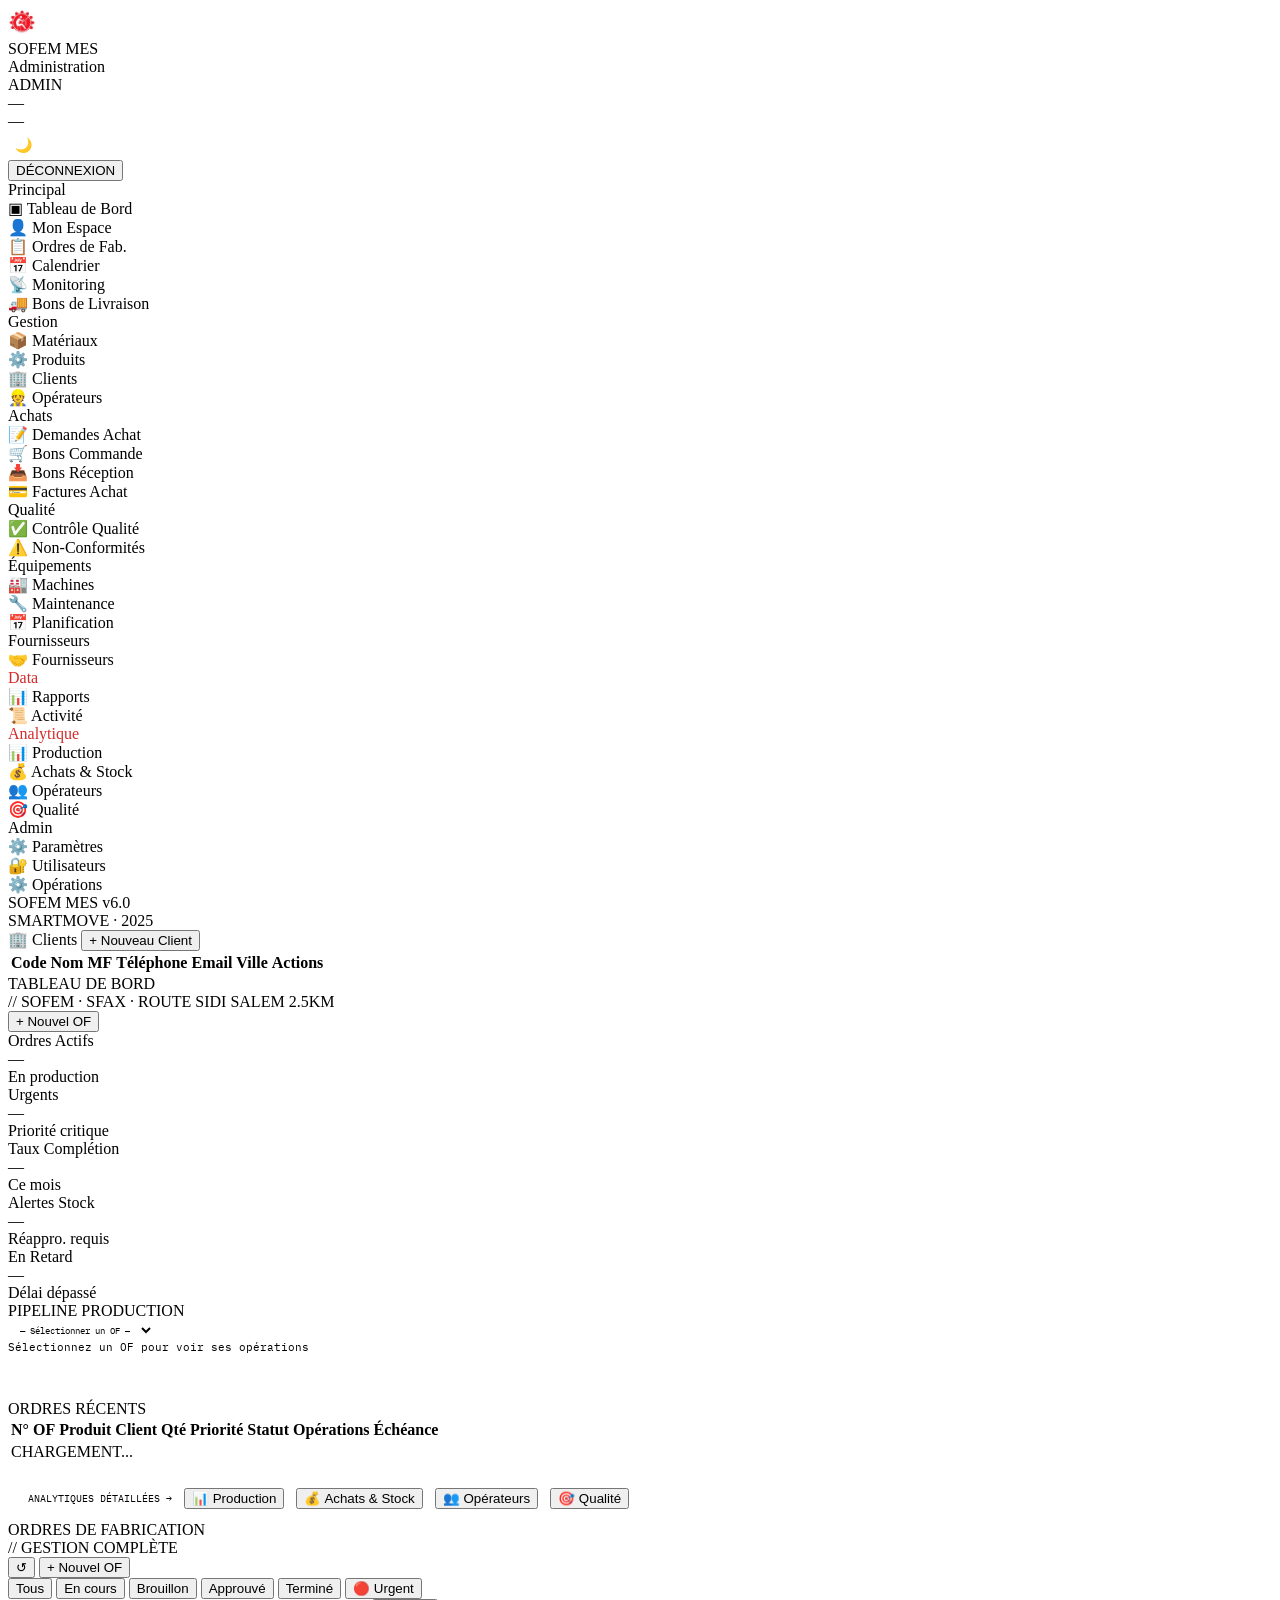
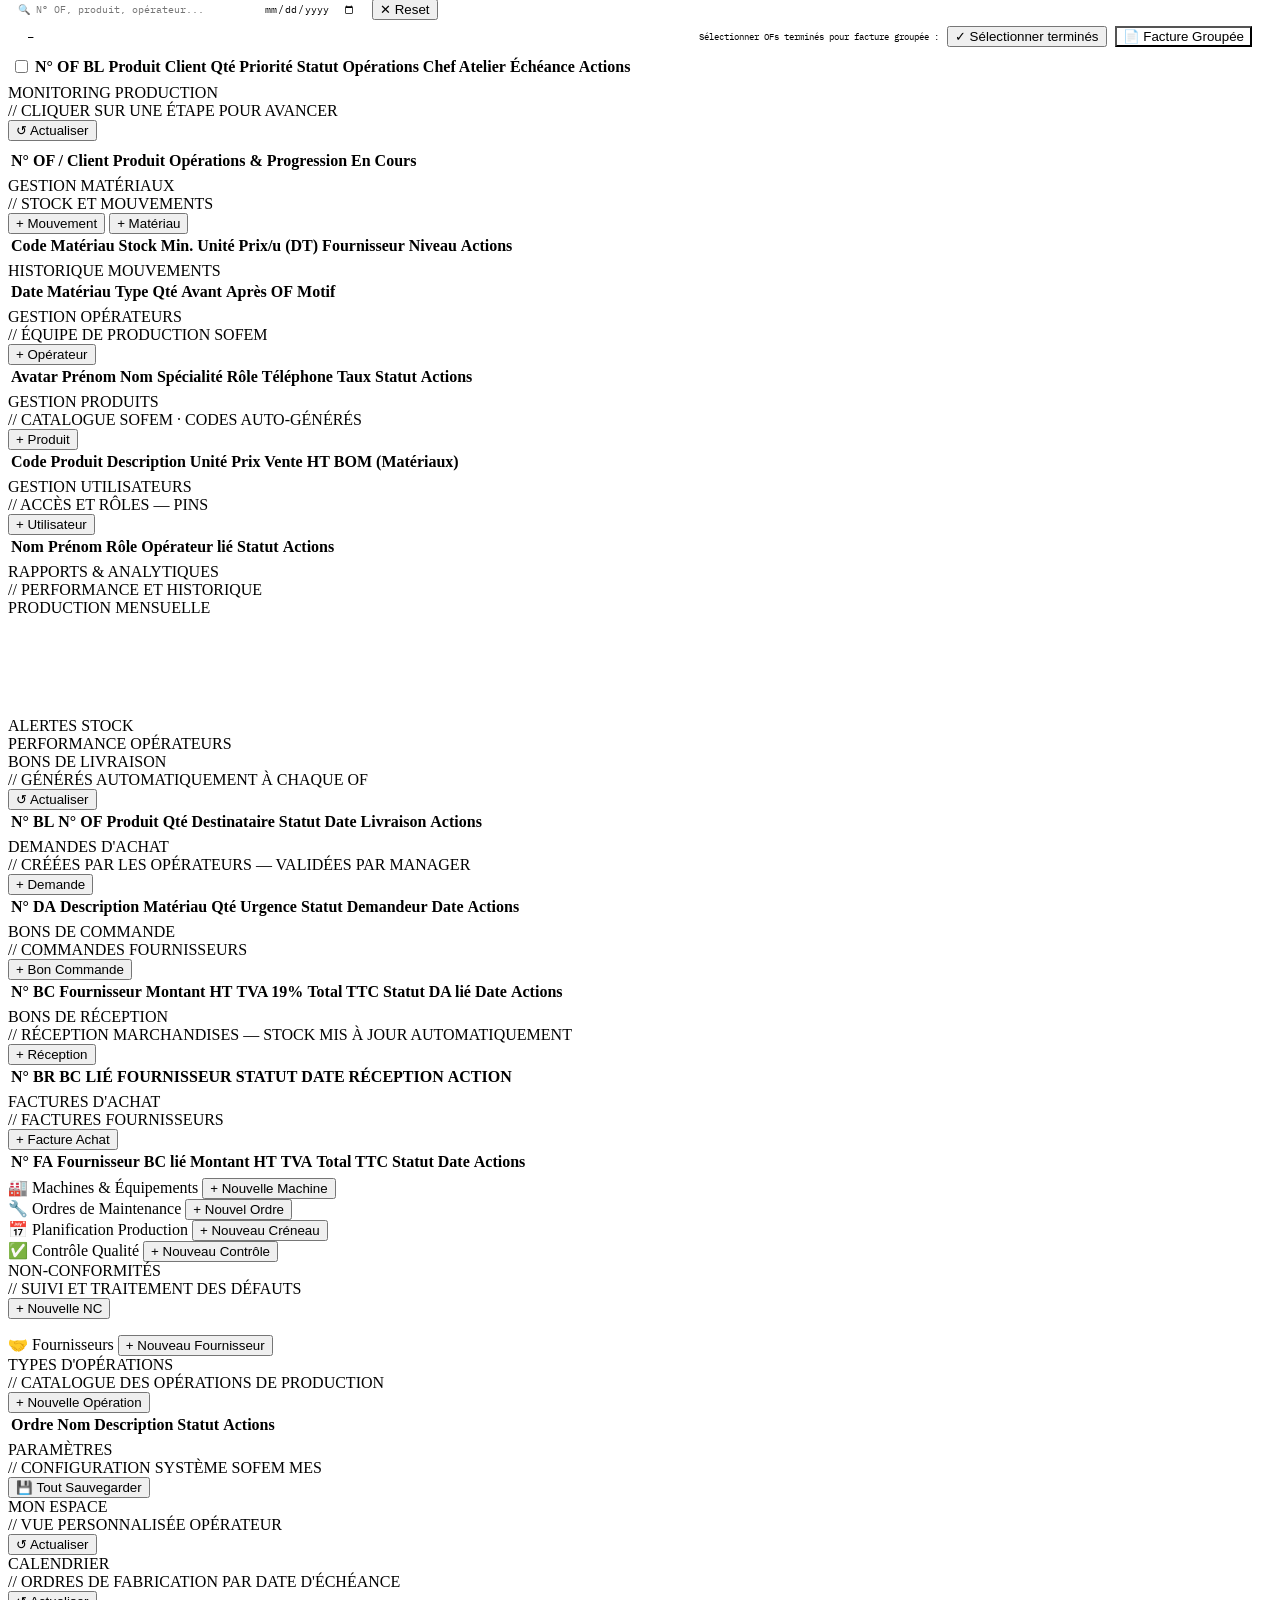
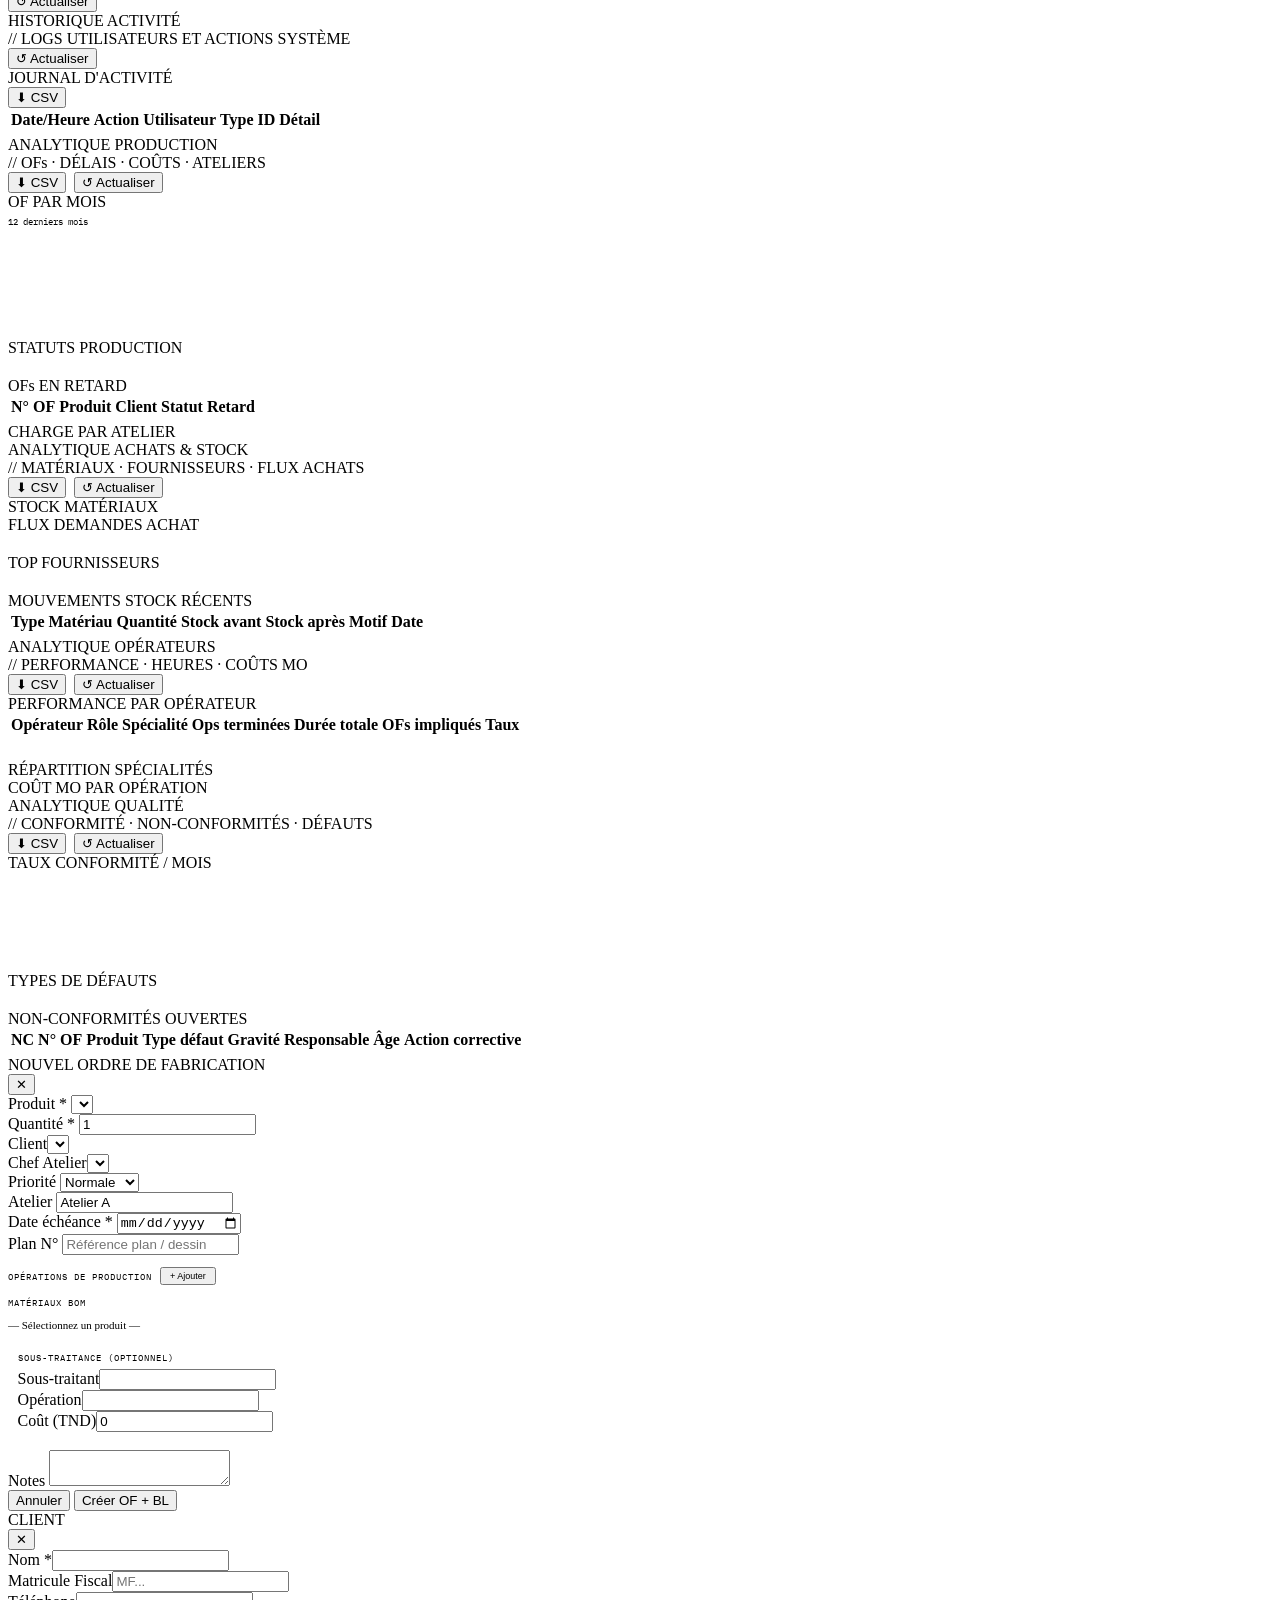
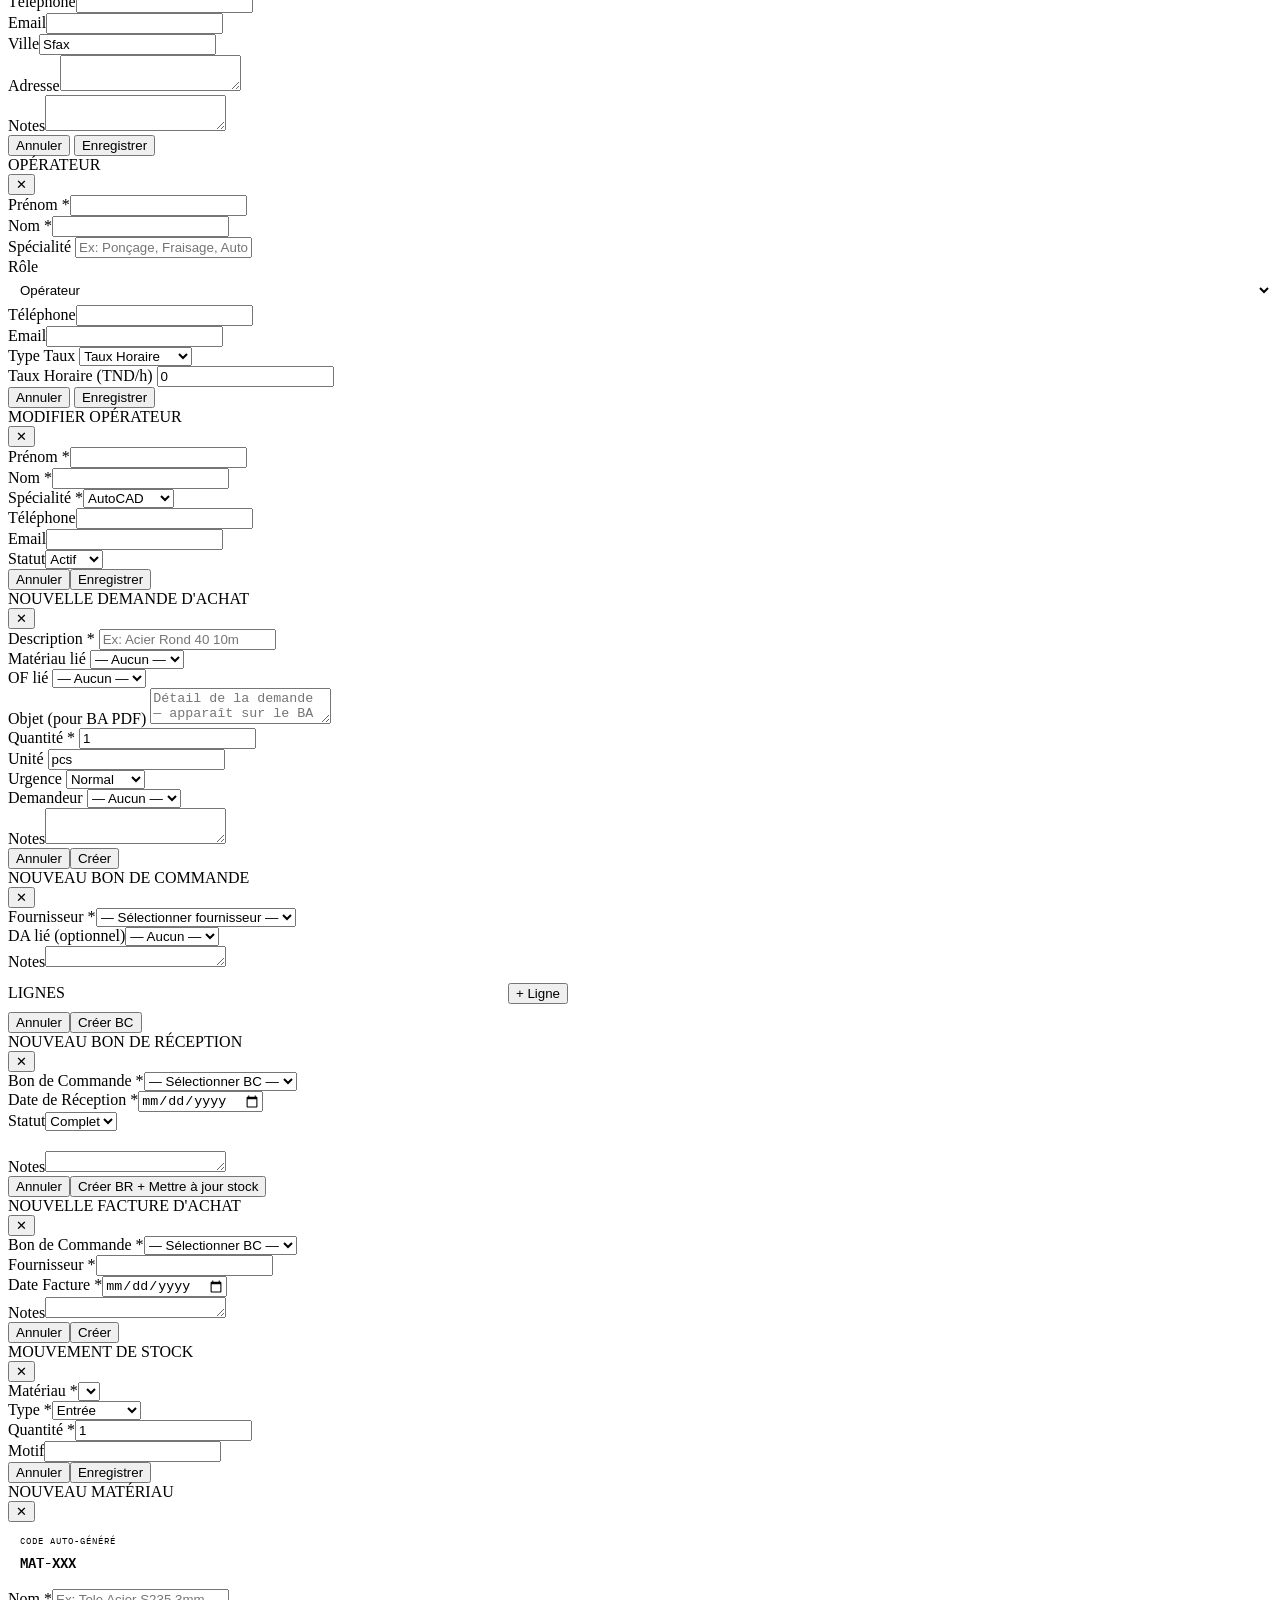
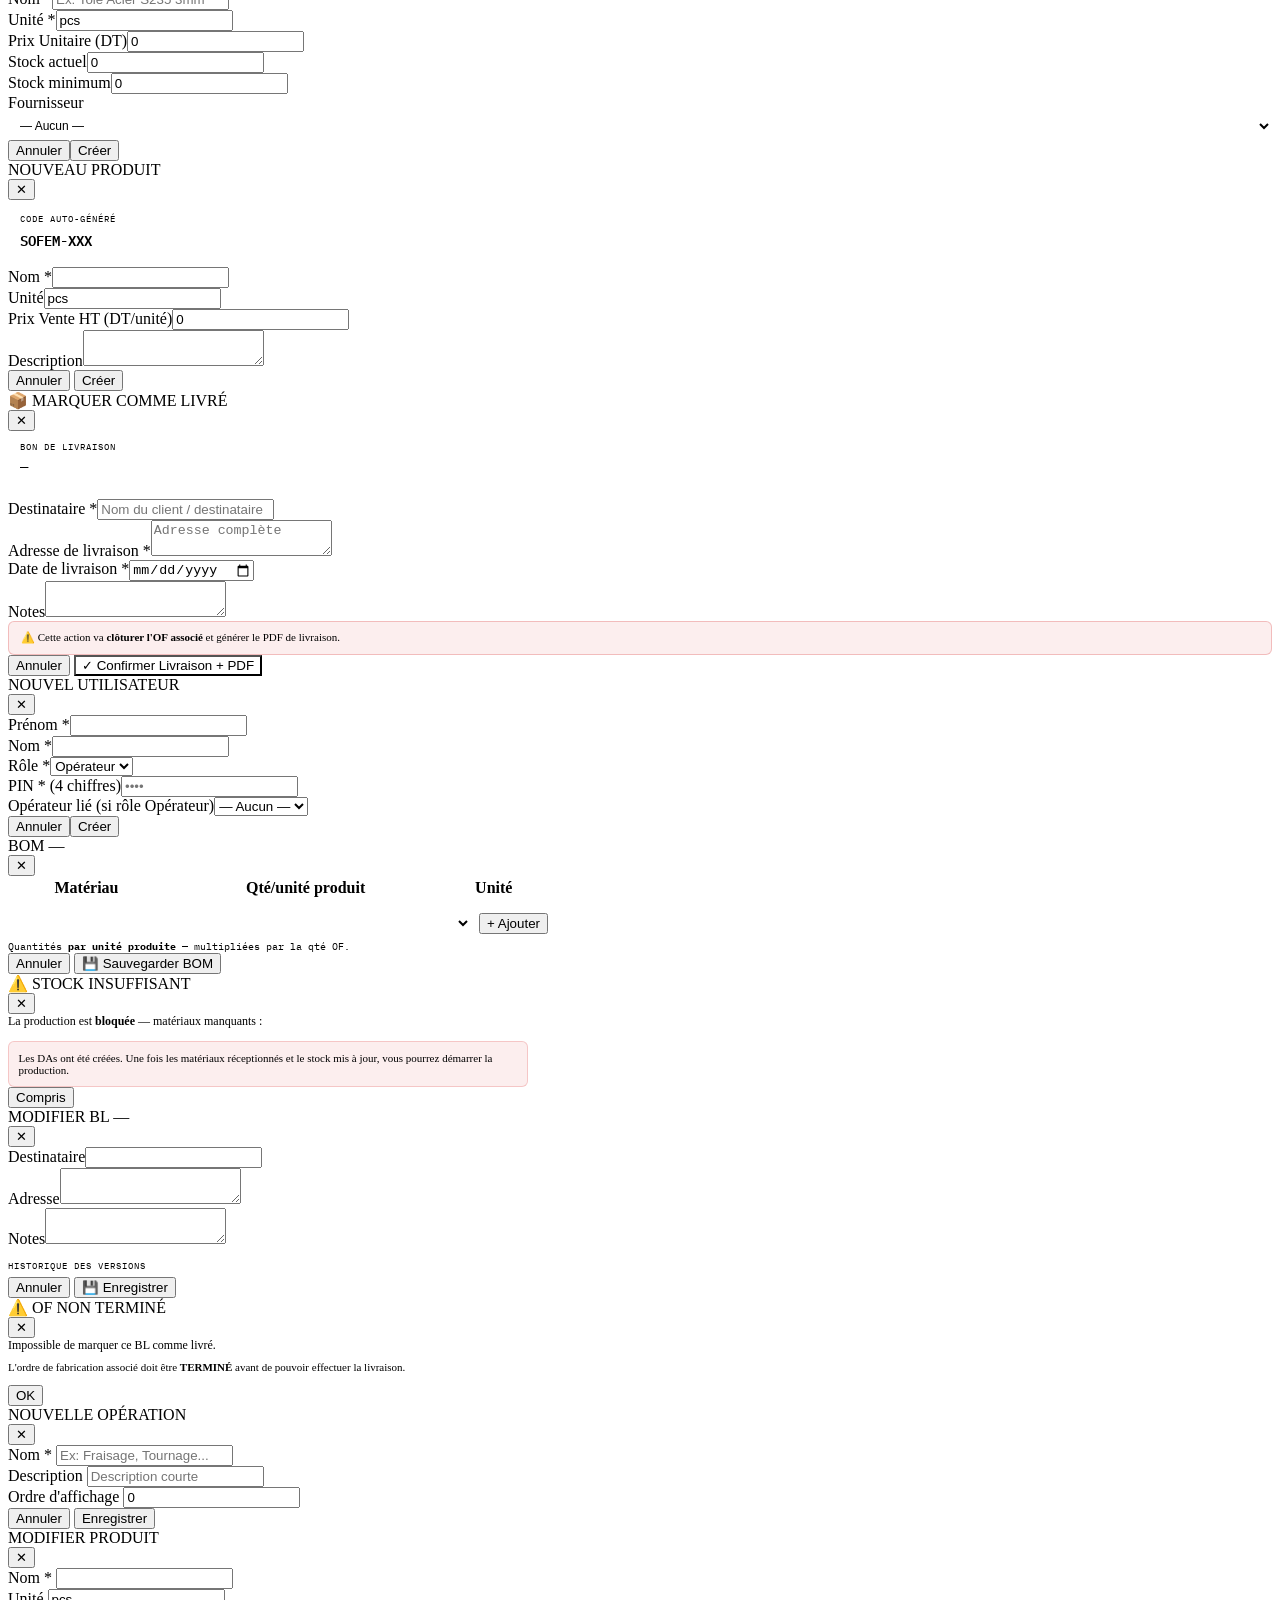
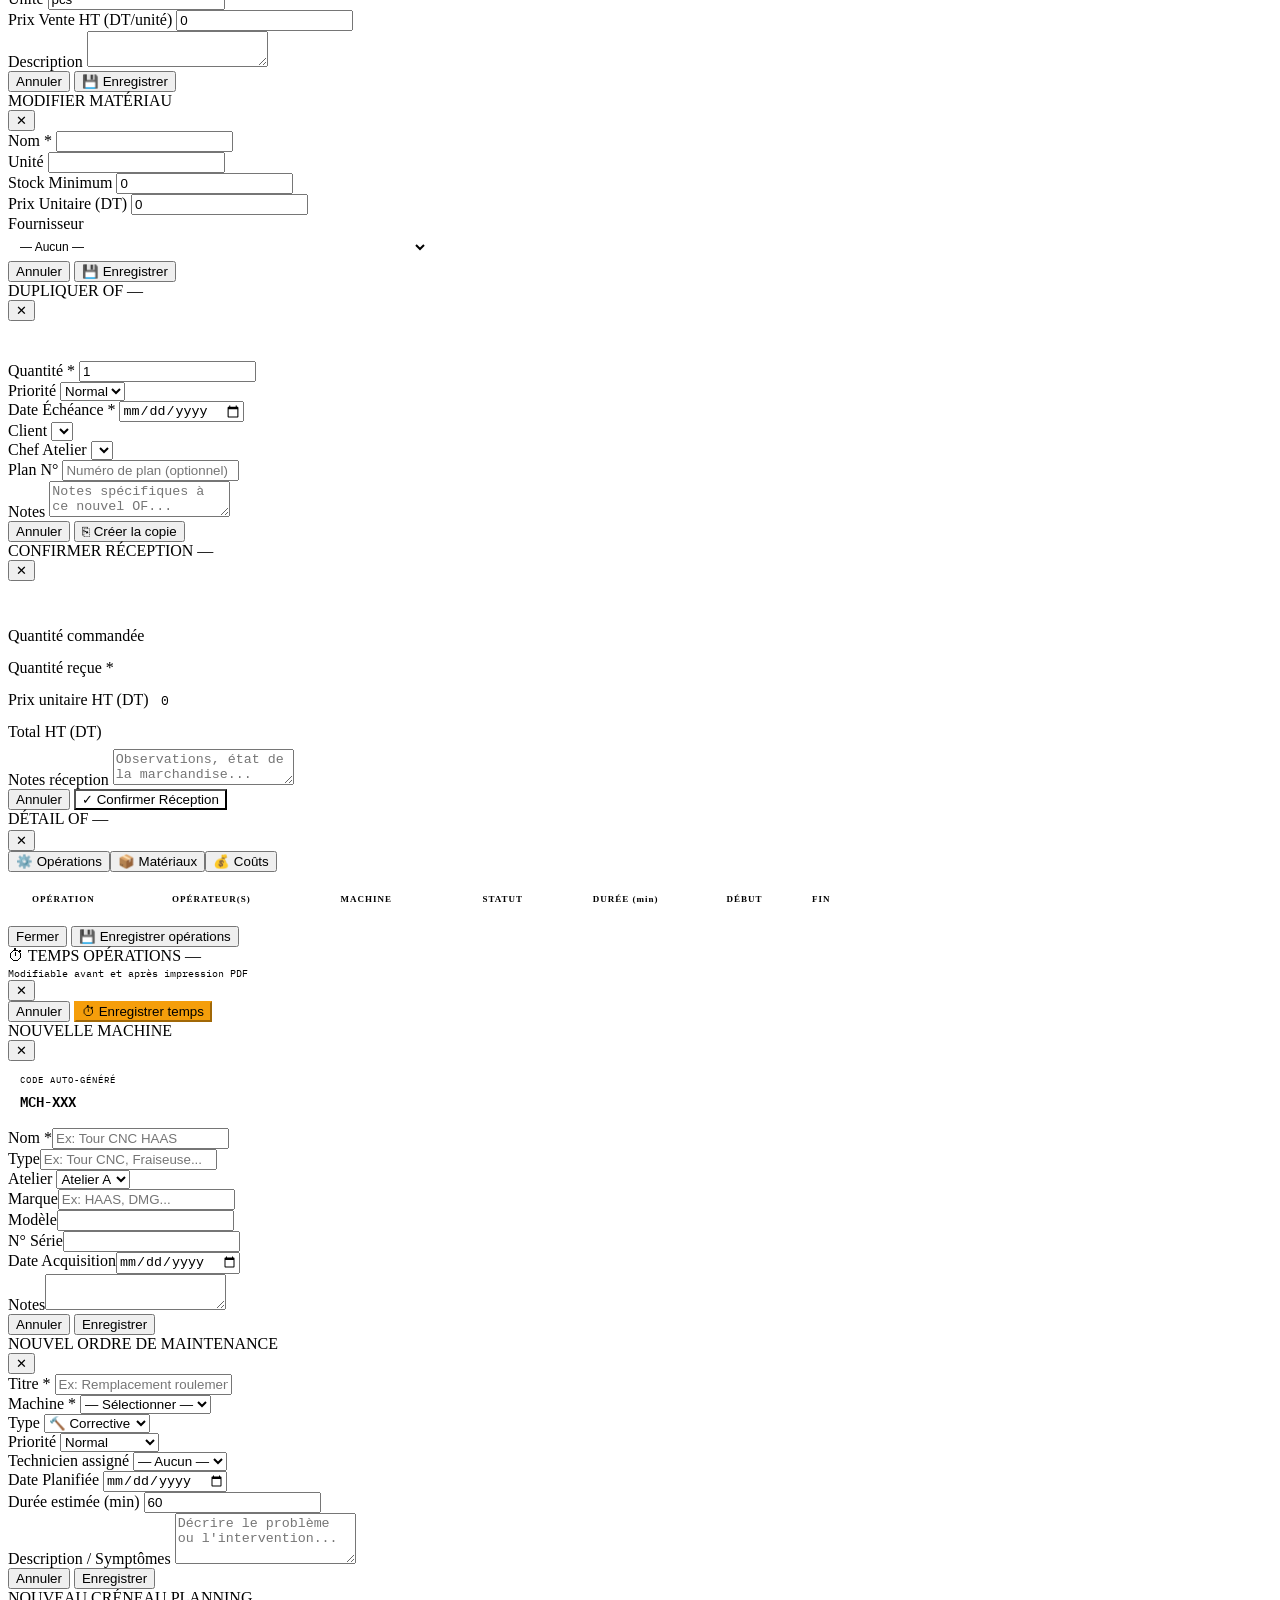
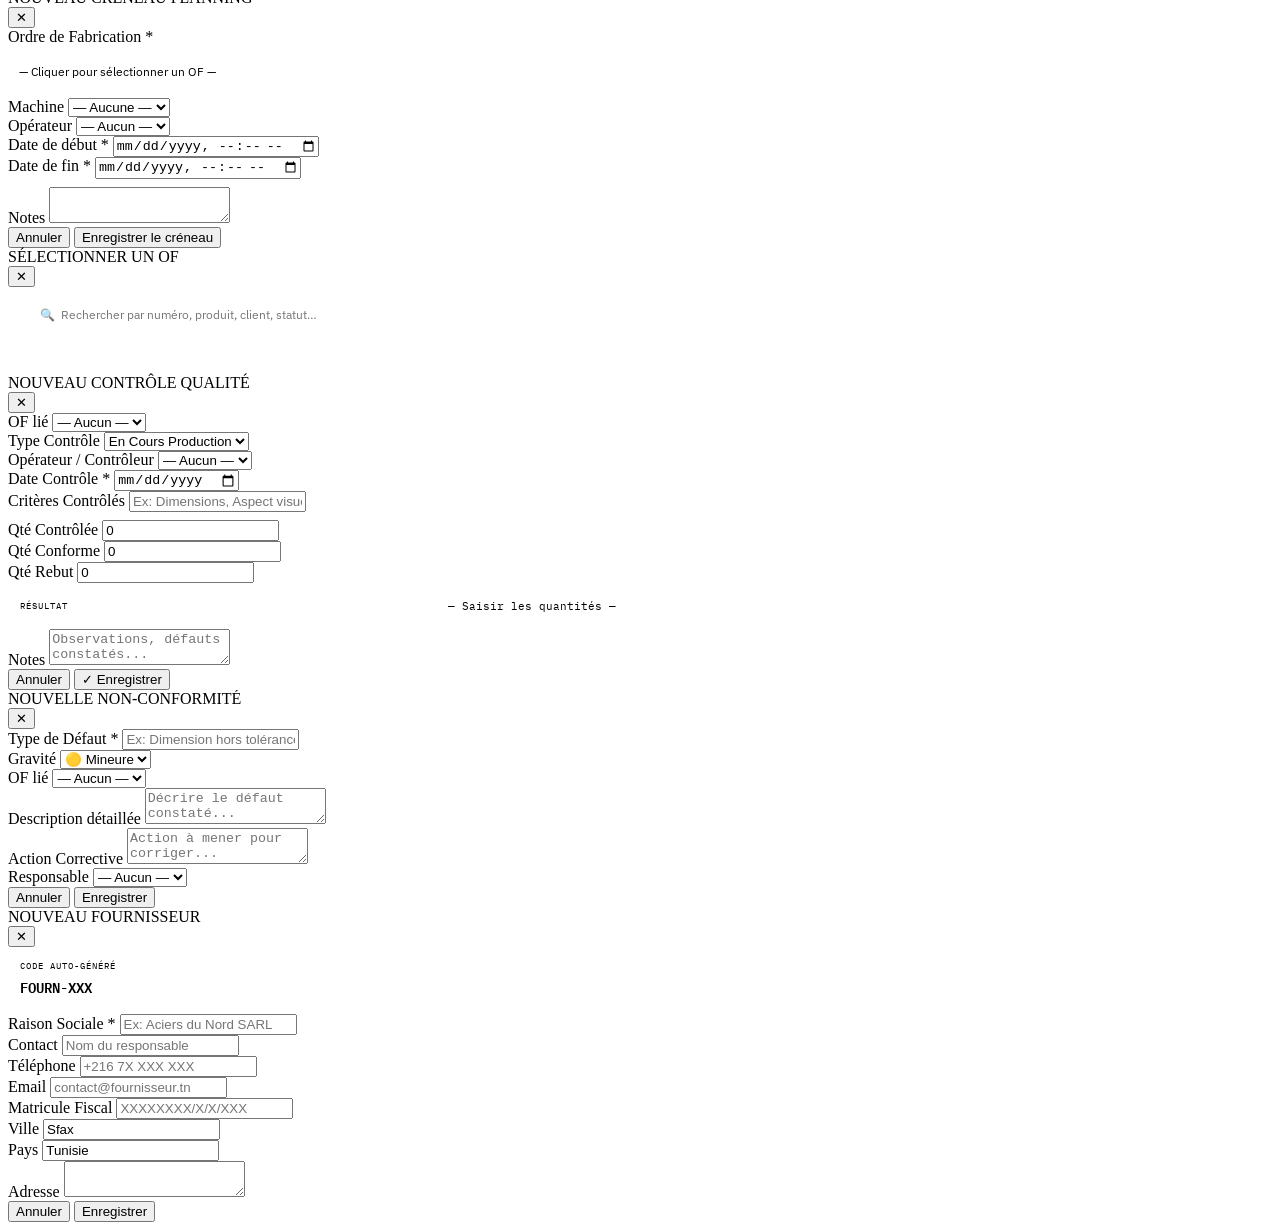
==== frontend/admin/index.html @ 07ab58de "final commit 1" ====
<!DOCTYPE html>
<html lang="fr">
<head>
<meta charset="UTF-8">
<meta name="viewport" content="width=device-width, initial-scale=1.0">
<title>SOFEM MES v6.0 — Admin</title>
<link rel="icon" href="data:image/svg+xml,<svg xmlns='http://www.w3.org/2000/svg' viewBox='0 0 32 32'><rect width='32' height='32' rx='6' fill='%23D42B2B'/><text x='16' y='22' text-anchor='middle' font-size='18' font-weight='bold' fill='white' font-family='sans-serif'>S</text></svg>">
<link href="https://fonts.googleapis.com/css2?family=Bebas+Neue&family=IBM+Plex+Mono:wght@400;600&family=IBM+Plex+Sans:wght@300;400;500;600&display=swap" rel="stylesheet">
<link rel="stylesheet" href="/admin/css/app.css">

</head>
<body>
<header class="topbar">
  <div class="brand">
    <div class="brand-logo"><img src="[data-uri]" style="width:28px;height:28px;object-fit:contain;" alt="SOFEM"></div>
    <div><div class="brand-name">SOFEM MES</div><div class="brand-sub">Administration</div></div>
    <span class="role-badge" id="role-badge">ADMIN</span>
  </div>
  <div class="topbar-r">
    <div class="user-info" id="user-info">—</div>
    <div class="clock" id="clock">—</div>
    <button onclick="quickThemeToggle()" title="Changer thème"
      style="background:transparent;border:1px solid var(--border);color:var(--muted);
        font-size:14px;width:30px;height:30px;border-radius:6px;cursor:pointer;
        margin-right:.5rem;display:flex;align-items:center;justify-content:center"
      id="theme-toggle-btn">🌙</button>
    <button class="btn-logout" onclick="logout()">DÉCONNEXION</button>
  </div>
</header>

<div class="layout">
<nav class="sidebar">
  <div class="nav-group">
    <div class="nav-lbl">Principal</div>
    <div class="nav-item active" data-p="dashboard">▣ Tableau de Bord</div>
    <div class="nav-item" data-p="operator-dashboard">👤 Mon Espace</div>
    <div class="nav-item" data-p="orders">📋 Ordres de Fab.</div>
    <div class="nav-item" data-p="calendar">📅 Calendrier</div>
    <div class="nav-item" data-p="monitor">📡 Monitoring</div>
    <div class="nav-item" data-p="bl">🚚 Bons de Livraison</div>
  </div>
  <div class="nav-group">
    <div class="nav-lbl">Gestion</div>
    <div class="nav-item" data-p="materials">📦 Matériaux</div>
    <div class="nav-item" data-p="products">⚙️ Produits</div>
    <div class="nav-item" data-p="clients">🏢 Clients</div>
    <div class="nav-item" data-p="operators">👷 Opérateurs</div>
  </div>
  <div class="nav-group">
    <div class="nav-lbl">Achats</div>
    <div class="nav-item" data-p="da">📝 Demandes Achat</div>
    <div class="nav-item" data-p="bc">🛒 Bons Commande</div>
    <div class="nav-item" data-p="br">📥 Bons Réception</div>
    <div class="nav-item" data-p="fa">💳 Factures Achat</div>
  </div>
  <div class="nav-group">
    <div class="nav-lbl">Qualité</div>
    <div class="nav-item" data-p="qualite">✅ Contrôle Qualité</div>
    <div class="nav-item" data-p="nc">⚠️ Non-Conformités</div>
  </div>
  <div class="nav-group">
    <div class="nav-lbl">Équipements</div>
    <div class="nav-item" data-p="machines">🏭 Machines</div>
    <div class="nav-item" data-p="maintenance">🔧 Maintenance</div>
    <div class="nav-item" data-p="planning">📅 Planification</div>
  </div>
  <div class="nav-group">
    <div class="nav-lbl">Fournisseurs</div>
    <div class="nav-item" data-p="fournisseurs">🤝 Fournisseurs</div>
  </div>
  <div class="nav-group">
    <div class="nav-lbl" style="color:#D42B2B">Data</div>
    <div class="nav-item" data-p="reports">📊 Rapports</div>
    <div class="nav-item" data-p="activity">📜 Activité</div>
  </div>

  <div class="nav-group">
    <div class="nav-lbl" style="color:#D42B2B">Analytique</div>
    <div class="nav-item" data-p="analytics-production">📊 Production</div>
    <div class="nav-item" data-p="analytics-achats">💰 Achats &amp; Stock</div>
    <div class="nav-item" data-p="analytics-operateurs">👥 Opérateurs</div>
    <div class="nav-item" data-p="analytics-qualite">🎯 Qualité</div>
  </div>
  <div class="nav-group" id="admin-only-nav">
    <div class="nav-lbl">Admin</div>

    <div class="nav-item" data-p="settings">⚙️ Paramètres</div>
    <div class="nav-item" data-p="users">🔐 Utilisateurs</div>
    <div class="nav-item" data-p="op-types">⚙️ Opérations</div>
  </div>
  <div class="sidebar-footer">SOFEM MES v6.0<br>SMARTMOVE · 2025</div>
</nav>
<main class="main">

<!-- CLIENTS -->
<div class="page" id="page-clients">
  <div class="sec-header">
    <span class="sec-title">🏢 Clients</span>
    <button class="btn" onclick="newClient()">+ Nouveau Client</button>
  </div>
  <div class="card mt">
    <table><thead><tr>
      <th>Code</th><th>Nom</th><th>MF</th><th>Téléphone</th><th>Email</th><th>Ville</th><th>Actions</th>
    </tr></thead>
    <tbody id="clients-tb"></tbody></table>
  </div>
</div>


<!-- DASHBOARD -->
<div class="page active" id="page-dashboard">
  <div class="ph">
    <div><div class="ph-title">TABLEAU DE <span>BORD</span></div><div class="ph-sub">// SOFEM · SFAX · ROUTE SIDI SALEM 2.5KM</div></div>
    <button class="btn" onclick="openOFModal()">+ Nouvel OF</button>
  </div>
  <div class="kpi-grid">
    <div class="kpi"><div class="kpi-lbl">Ordres Actifs</div><div class="kpi-val r" id="k-actifs">—</div><div class="kpi-det">En production</div></div>
    <div class="kpi a"><div class="kpi-lbl">Urgents</div><div class="kpi-val a" id="k-urgents">—</div><div class="kpi-det">Priorité critique</div></div>
    <div class="kpi g"><div class="kpi-lbl">Taux Complétion</div><div class="kpi-val g" id="k-taux">—</div><div class="kpi-det">Ce mois</div></div>
    <div class="kpi b"><div class="kpi-lbl">Alertes Stock</div><div class="kpi-val b" id="k-stock">—</div><div class="kpi-det">Réappro. requis</div></div>
    <div class="kpi o"><div class="kpi-lbl">En Retard</div><div class="kpi-val o" id="k-retard">—</div><div class="kpi-det">Délai dépassé</div></div>
  </div>
  <div class="sec">
    <div class="sec-h">
      <div class="sec-title">PIPELINE <span class="ac">PRODUCTION</span></div>
      <select id="pipeline-of-select" onchange="renderDashPipeline()"
        style="background:var(--bg3);border:1px solid var(--border);border-radius:4px;padding:3px 8px;color:var(--text);font-family:'IBM Plex Mono',monospace;font-size:9px">
        <option value="">— Sélectionner un OF —</option>
      </select>
    </div>
    <div class="pipeline" id="dash-pipeline" style="min-height:60px">
      <div style="color:var(--muted);font-size:11px;font-family:'IBM Plex Mono',monospace">Sélectionnez un OF pour voir ses opérations</div>
    </div>
  </div>
  <div class="sec">
    <div class="sec-h"><div class="sec-title">ORDRES <span class="ac">RÉCENTS</span></div></div>
    <div class="tw"><table>
      <thead><tr><th>N° OF</th><th>Produit</th><th>Client</th><th>Qté</th><th>Priorité</th><th>Statut</th><th>Opérations</th><th>Échéance</th></tr></thead>
      <tbody id="dash-ofs"><tr><td colspan="7"><div class="loading"><div class="spin"></div>CHARGEMENT...</div></td></tr></tbody>
    </table></div>
  </div>
  <div style="margin-top:.75rem;padding:.75rem 1.25rem;background:var(--bg2);border:1px solid var(--border);border-radius:8px;display:flex;align-items:center;gap:.75rem">
    <span style="font-size:10px;color:var(--muted);font-family:'IBM Plex Mono',monospace">ANALYTIQUES DÉTAILLÉES →</span>
    <button class="fbtn" onclick="navigate('analytics-production')">📊 Production</button>
    <button class="fbtn" onclick="navigate('analytics-achats')">💰 Achats & Stock</button>
    <button class="fbtn" onclick="navigate('analytics-operateurs')">👥 Opérateurs</button>
    <button class="fbtn" onclick="navigate('analytics-qualite')">🎯 Qualité</button>
  </div>
</div>

<!-- ORDERS -->
<div class="page" id="page-orders">
  <div class="ph">
    <div><div class="ph-title">ORDRES DE <span>FABRICATION</span></div><div class="ph-sub">// GESTION COMPLÈTE</div></div>
    <div class="ph-actions">
      <button class="btn btn-ghost" onclick="loadOrders()">↺</button>
      <button class="btn" onclick="openOFModal()">+ Nouvel OF</button>
    </div>
  </div>
  <div class="sec">
    <div class="fbar">
      <button class="fbtn active" onclick="filterOF(this,'')">Tous</button>
      <button class="fbtn" onclick="filterOF(this,'IN_PROGRESS')">En cours</button>
      <button class="fbtn" onclick="filterOF(this,'DRAFT')">Brouillon</button>
      <button class="fbtn" onclick="filterOF(this,'APPROVED')">Approuvé</button>
      <button class="fbtn" onclick="filterOF(this,'COMPLETED')">Terminé</button>
      <button class="fbtn" onclick="filterOF(this,'URGENT','p')">🔴 Urgent</button>
      <div style="margin-left:auto;display:flex;gap:.5rem;align-items:center;flex-wrap:wrap">
        <input id="search-of" type="text" placeholder="🔍 N° OF, produit, opérateur..." oninput="searchOF()"
          style="background:var(--bg3);border:1px solid var(--border);border-radius:4px;padding:3px 10px;color:var(--text);font-family:'IBM Plex Mono',monospace;font-size:10px;outline:none;width:220px;transition:border-color .15s"
          onfocus="this.style.borderColor='var(--red)'" onblur="this.style.borderColor='var(--border)'">
        <input id="search-date" type="date" oninput="searchOF()"
          style="background:var(--bg3);border:1px solid var(--border);border-radius:4px;padding:3px 8px;color:var(--text);font-family:'IBM Plex Mono',monospace;font-size:10px;outline:none;transition:border-color .15s"
          onfocus="this.style.borderColor='var(--red)'" onblur="this.style.borderColor='var(--border)'">
        <button class="fbtn" onclick="clearSearch()">✕ Reset</button>
      </div>
    </div>
    <div style="padding:.4rem 1.25rem;font-family:'IBM Plex Mono',monospace;font-size:9px;color:var(--muted);border-bottom:1px solid var(--border);display:flex;justify-content:space-between;align-items:center">
      <span id="search-count">—</span>
      <div style="display:flex;gap:.5rem;align-items:center">
        <span style="color:var(--muted)">Sélectionner OFs terminés pour facture groupée :</span>
        <button class="btn btn-ghost btn-sm" style="color:var(--blue)" onclick="selectAllCompleted()">✓ Sélectionner terminés</button>
        <button class="btn btn-sm" style="background:var(--blue)" onclick="printGroupedInvoice()">📄 Facture Groupée</button>
      </div>
    </div>
    <div class="tw"><table>
      <thead><tr><th><input type="checkbox" id="chk-all" onchange="toggleAllChk(this)"></th><th>N° OF</th><th>BL</th><th>Produit</th><th>Client</th><th>Qté</th><th>Priorité</th><th>Statut</th><th>Opérations</th><th>Chef Atelier</th><th>Échéance</th><th>Actions</th></tr></thead>
      <tbody id="orders-tb"><tr><td colspan="12"><div class="loading"><div class="spin"></div></div></td></tr></tbody>
    </table></div>
  </div>
</div>

<!-- MONITOR -->
<div class="page" id="page-monitor">
  <div class="ph">
    <div><div class="ph-title">MONITORING <span>PRODUCTION</span></div><div class="ph-sub">// CLIQUER SUR UNE ÉTAPE POUR AVANCER</div></div>
    <button class="btn btn-ghost" onclick="loadMonitor()">↺ Actualiser</button>
  </div>
  <div style="font-family:'IBM Plex Mono',monospace;font-size:9px;color:var(--muted);padding:.25rem 0" id="mon-stats"></div>
  <div class="sec">
    <div class="tw"><table>
      <thead><tr><th>N° OF / Client</th><th>Produit</th><th>Opérations & Progression</th><th>En Cours</th></tr></thead>
      <tbody id="monitor-tb"><tr><td colspan="9"><div class="loading"><div class="spin"></div></div></td></tr></tbody>
    </table></div>
  </div>
</div>

<!-- MATERIALS -->
<div class="page" id="page-materials">
  <div class="ph">
    <div><div class="ph-title">GESTION <span>MATÉRIAUX</span></div><div class="ph-sub">// STOCK ET MOUVEMENTS</div></div>
    <div class="ph-actions">
      <button class="btn btn-ghost" onclick="openModal('m-mv')">+ Mouvement</button>
      <button class="btn" onclick="openModal('m-mat')">+ Matériau</button>
    </div>
  </div>
  <div class="sec">
    <div class="tw"><table>
      <thead><tr><th>Code</th><th>Matériau</th><th>Stock</th><th>Min.</th><th>Unité</th><th>Prix/u (DT)</th><th>Fournisseur</th><th>Niveau</th><th>Actions</th></tr></thead>
      <tbody id="mats-tb"><tr><td colspan="8"><div class="loading"><div class="spin"></div></div></td></tr></tbody>
    </table></div>
  </div>
  <div class="sec">
    <div class="sec-h"><div class="sec-title">HISTORIQUE <span class="ac">MOUVEMENTS</span></div></div>
    <div class="tw"><table>
      <thead><tr><th>Date</th><th>Matériau</th><th>Type</th><th>Qté</th><th>Avant</th><th>Après</th><th>OF</th><th>Motif</th></tr></thead>
      <tbody id="mvt-tb"><tr><td colspan="8"><div class="loading"><div class="spin"></div></div></td></tr></tbody>
    </table></div>
  </div>
</div>

<!-- OPERATORS -->
<div class="page" id="page-operators">
  <div class="ph">
    <div><div class="ph-title">GESTION <span>OPÉRATEURS</span></div><div class="ph-sub">// ÉQUIPE DE PRODUCTION SOFEM</div></div>
    <button class="btn" onclick="openModal('m-op')">+ Opérateur</button>
  </div>
  <div class="sec">
    <div class="tw"><table>
      <thead><tr><th>Avatar</th><th>Prénom</th><th>Nom</th><th>Spécialité</th><th>Rôle</th><th>Téléphone</th><th>Taux</th><th>Statut</th><th>Actions</th></tr></thead>
      <tbody id="ops-tb"><tr><td colspan="9"><div class="loading"><div class="spin"></div></div></td></tr></tbody>
    </table></div>
  </div>
</div>

<!-- PRODUCTS -->
<div class="page" id="page-products">
  <div class="ph">
    <div><div class="ph-title">GESTION <span>PRODUITS</span></div><div class="ph-sub">// CATALOGUE SOFEM · CODES AUTO-GÉNÉRÉS</div></div>
    <button class="btn" onclick="openModal('m-prod')">+ Produit</button>
  </div>
  <div class="sec">
    <div class="tw"><table>
      <thead><tr><th>Code</th><th>Produit</th><th>Description</th><th>Unité</th><th>Prix Vente HT</th><th>BOM (Matériaux)</th><th></th></tr></thead>
      <tbody id="prods-tb"><tr><td colspan="5"><div class="loading"><div class="spin"></div></div></td></tr></tbody>
    </table></div>
  </div>
  <!-- BOM Editor Panel (shown inline below product row) -->
  <div id="bom-editor-panel" style="display:none" class="sec">
    <div class="sec-h">
      <div class="sec-title">NOMENCLATURE <span class="ac" id="bom-prod-title"></span></div>
      <button class="btn btn-ghost btn-sm" onclick="closeBOMEditor()">✕ Fermer</button>
    </div>
    <div style="display:flex;gap:.5rem;align-items:flex-end;flex-wrap:wrap;margin-bottom:.75rem">
      <div class="fg" style="min-width:200px"><label>Matériau</label><select id="bom-mat-sel"></select></div>
      <div class="fg" style="width:120px"><label>Qté / unité produit</label><input type="number" id="bom-qty" step="0.001" min="0.001" value="1"></div>
      <button class="btn" onclick="addBOMLine()">+ Ajouter</button>
    </div>
    <div id="bom-lines-table"></div>
  </div>
</div>

<!-- USERS (Admin only) -->
<div class="page" id="page-users">
  <div class="ph">
    <div><div class="ph-title">GESTION <span>UTILISATEURS</span></div><div class="ph-sub">// ACCÈS ET RÔLES — PINS</div></div>
    <button class="btn" onclick="openModal('m-user')">+ Utilisateur</button>
  </div>
  <div class="sec">
    <div class="tw"><table>
      <thead><tr><th>Nom</th><th>Prénom</th><th>Rôle</th><th>Opérateur lié</th><th>Statut</th><th>Actions</th></tr></thead>
      <tbody id="users-tb"><tr><td colspan="6"><div class="loading"><div class="spin"></div></div></td></tr></tbody>
    </table></div>
  </div>
</div>

<!-- REPORTS -->
<div class="page" id="page-reports">
  <div class="ph"><div><div class="ph-title">RAPPORTS & <span>ANALYTIQUES</span></div><div class="ph-sub">// PERFORMANCE ET HISTORIQUE</div></div></div>
  <div class="grid2">
    <div class="sec">
      <div class="sec-h"><div class="sec-title">PRODUCTION <span class="ac">MENSUELLE</span></div></div>
      <div class="chart" id="rep-chart" style="height:100px"></div>
    </div>
    <div class="sec">
      <div class="sec-h"><div class="sec-title">ALERTES <span class="ac">STOCK</span></div></div>
      <div id="rep-stock"><div class="loading"><div class="spin"></div></div></div>
    </div>
  </div>
  <div class="sec">
    <div class="sec-h"><div class="sec-title">PERFORMANCE <span class="ac">OPÉRATEURS</span></div></div>
    <div id="rep-ops"><div class="loading"><div class="spin"></div></div></div>
  </div>
</div>

<!-- BONS DE LIVRAISON -->
<div class="page" id="page-bl">
  <div class="ph">
    <div><div class="ph-title">BONS DE <span>LIVRAISON</span></div><div class="ph-sub">// GÉNÉRÉS AUTOMATIQUEMENT À CHAQUE OF</div></div>
    <button class="btn btn-ghost" onclick="loadBL()">↺ Actualiser</button>
  </div>
  <div class="sec">
    <div class="tw"><table>
      <thead><tr><th>N° BL</th><th>N° OF</th><th>Produit</th><th>Qté</th><th>Destinataire</th><th>Statut</th><th>Date Livraison</th><th>Actions</th></tr></thead>
      <tbody id="bl-tb"><tr><td colspan="8"><div class="loading"><div class="spin"></div></div></td></tr></tbody>
    </table></div>
  </div>
</div>

<!-- DEMANDES D'ACHAT -->
<div class="page" id="page-da">
  <div class="ph">
    <div><div class="ph-title">DEMANDES <span>D'ACHAT</span></div><div class="ph-sub">// CRÉÉES PAR LES OPÉRATEURS — VALIDÉES PAR MANAGER</div></div>
    <button class="btn" onclick="openModal('m-da')">+ Demande</button>
  </div>
  <div class="sec">
    <div class="tw"><table>
      <thead><tr><th>N° DA</th><th>Description</th><th>Matériau</th><th>Qté</th><th>Urgence</th><th>Statut</th><th>Demandeur</th><th>Date</th><th>Actions</th></tr></thead>
      <tbody id="da-tb"><tr><td colspan="9"><div class="loading"><div class="spin"></div></div></td></tr></tbody>
    </table></div>
  </div>
</div>

<!-- BONS DE COMMANDE -->
<div class="page" id="page-bc">
  <div class="ph">
    <div><div class="ph-title">BONS DE <span>COMMANDE</span></div><div class="ph-sub">// COMMANDES FOURNISSEURS</div></div>
    <button class="btn" onclick="openModal('m-bc')">+ Bon Commande</button>
  </div>
  <div class="sec">
    <div class="tw"><table>
      <thead><tr><th>N° BC</th><th>Fournisseur</th><th>Montant HT</th><th>TVA 19%</th><th>Total TTC</th><th>Statut</th><th>DA lié</th><th>Date</th><th>Actions</th></tr></thead>
      <tbody id="bc-tb"><tr><td colspan="9"><div class="loading"><div class="spin"></div></div></td></tr></tbody>
    </table></div>
  </div>
</div>

<!-- BONS DE RECEPTION -->
<div class="page" id="page-br">
  <div class="ph">
    <div><div class="ph-title">BONS DE <span>RÉCEPTION</span></div><div class="ph-sub">// RÉCEPTION MARCHANDISES — STOCK MIS À JOUR AUTOMATIQUEMENT</div></div>
    <button class="btn" onclick="openModal('m-br')">+ Réception</button>
  </div>
  <div class="sec">
    <div class="tw"><table>
      <thead><tr><th>N° BR</th><th>BC LIÉ</th><th>FOURNISSEUR</th><th>STATUT</th><th>DATE RÉCEPTION</th><th>ACTION</th></tr></thead>
      <tbody id="br-tb"><tr><td colspan="6"><div class="loading"><div class="spin"></div></div></td></tr></tbody>
    </table></div>
  </div>
</div>

<!-- FACTURES D'ACHAT -->
<div class="page" id="page-fa">
  <div class="ph">
    <div><div class="ph-title">FACTURES <span>D'ACHAT</span></div><div class="ph-sub">// FACTURES FOURNISSEURS</div></div>
    <button class="btn" onclick="openModal('m-fa')">+ Facture Achat</button>
  </div>
  <div class="sec">
    <div class="tw"><table>
      <thead><tr><th>N° FA</th><th>Fournisseur</th><th>BC lié</th><th>Montant HT</th><th>TVA</th><th>Total TTC</th><th>Statut</th><th>Date</th><th>Actions</th></tr></thead>
      <tbody id="fa-tb"><tr><td colspan="9"><div class="loading"><div class="spin"></div></div></td></tr></tbody>
    </table></div>
  </div>
</div>

<!-- MACHINES -->
<div class="page" id="page-machines">
  <div class="sec-header"><span class="sec-title">🏭 Machines & Équipements</span>
    <button class="btn" onclick="openModal('modal-machine')">+ Nouvelle Machine</button>
  </div>
  <div class="kpi-grid" id="machines-kpis"></div>
  <div class="card mt"><div id="machines-table"></div></div>
</div>

<!-- MAINTENANCE -->
<div class="page" id="page-maintenance">
  <div class="sec-header"><span class="sec-title">🔧 Ordres de Maintenance</span>
    <button class="btn" onclick="openModal('modal-maintenance')">+ Nouvel Ordre</button>
  </div>
  <div class="kpi-grid" id="maintenance-kpis"></div>
  <div class="card mt"><div id="maintenance-table"></div></div>
</div>

<!-- PLANIFICATION -->
<div class="page" id="page-planning">
  <div class="sec-header"><span class="sec-title">📅 Planification Production</span>
    <button class="btn" onclick="openPlanningModal()">+ Nouveau Créneau</button>
  </div>
  <div class="card mt"><div id="planning-gantt"></div></div>
  <div class="card mt"><div id="planning-table"></div></div>
</div>

<!-- QUALITE -->
<div class="page" id="page-qualite">
  <div class="sec-header"><span class="sec-title">✅ Contrôle Qualité</span>
    <button class="btn" onclick="openModal('modal-qualite')">+ Nouveau Contrôle</button>
  </div>
  <div class="kpi-grid" id="qualite-kpis"></div>
  <div class="card mt"><div id="qualite-table"></div></div>
</div>

<!-- NON-CONFORMITES -->
<div class="page" id="page-nc">
  <div class="ph">
    <div><div class="ph-title">NON-<span>CONFORMITÉS</span></div>
    <div class="ph-sub">// SUIVI ET TRAITEMENT DES DÉFAUTS</div></div>
    <button class="btn" onclick="openModal('modal-nc')">+ Nouvelle NC</button>
  </div>
  <div class="kpi-grid" id="nc-kpis" style="margin-bottom:1rem"></div>
  <div class="sec"><div id="nc-table"></div></div>
</div>

<!-- FOURNISSEURS -->
<div class="page" id="page-fournisseurs">
  <div class="sec-header"><span class="sec-title">🤝 Fournisseurs</span>
    <button class="btn" onclick="openModal('modal-fournisseur')">+ Nouveau Fournisseur</button>
  </div>
  <div class="card mt"><div id="fournisseurs-table"></div></div>
</div>








<!-- OPERATION TYPES -->
<div class="page" id="page-op-types">
  <div class="ph">
    <div><div class="ph-title">TYPES D'<span>OPÉRATIONS</span></div>
    <div class="ph-sub">// CATALOGUE DES OPÉRATIONS DE PRODUCTION</div></div>
    <button class="btn" onclick="openNewOpType()">+ Nouvelle Opération</button>
  </div>
  <div class="sec">
    <div class="tw"><table>
      <thead><tr><th>Ordre</th><th>Nom</th><th>Description</th><th>Statut</th><th>Actions</th></tr></thead>
      <tbody id="op-types-tb"><tr><td colspan="5"><div class="loading"><div class="spin"></div></div></td></tr></tbody>
    </table></div>
  </div>
</div>





<!-- SETTINGS -->
<div class="page" id="page-settings">
  <div class="ph">
    <div>
      <div class="ph-title">PARA<span>MÈTRES</span></div>
      <div class="ph-sub">// CONFIGURATION SYSTÈME SOFEM MES</div>
    </div>
    <button class="btn" onclick="saveAllSettings()">💾 Tout Sauvegarder</button>
  </div>
  <div id="settings-container">
    <div class="loading"><div class="spin"></div></div>
  </div>
</div>




<!-- OPERATOR DASHBOARD -->
<div class="page" id="page-operator-dashboard">
  <div class="ph">
    <div><div class="ph-title">MON <span>ESPACE</span></div><div class="ph-sub">// VUE PERSONNALISÉE OPÉRATEUR</div></div>
    <button class="btn btn-ghost" onclick="loadOperatorDashboard()">↺ Actualiser</button>
  </div>
  <div id="opd-container"><div class="loading"><div class="spin"></div></div></div>
</div>

<!-- CALENDAR -->
<div class="page" id="page-calendar">
  <div class="ph">
    <div><div class="ph-title">CALEN<span>DRIER</span></div><div class="ph-sub">// ORDRES DE FABRICATION PAR DATE D'ÉCHÉANCE</div></div>
    <button class="btn btn-ghost" onclick="loadCalendar()">↺ Actualiser</button>
  </div>
  <div class="sec"><div id="cal-container"><div class="loading"><div class="spin"></div></div></div></div>
</div>

<!-- ACTIVITY LOG -->
<div class="page" id="page-activity">
  <div class="ph">
    <div><div class="ph-title">HISTORIQUE <span>ACTIVITÉ</span></div><div class="ph-sub">// LOGS UTILISATEURS ET ACTIONS SYSTÈME</div></div>
    <button class="btn btn-ghost" onclick="loadActivity()">↺ Actualiser</button>
  </div>
  <div class="sec">
    <div class="sec-h">
      <div class="sec-title">JOURNAL <span class="ac">D'ACTIVITÉ</span></div>
      <button class="btn btn-ghost btn-sm" onclick="exportTable('activity-tb','activite')">⬇ CSV</button>
    </div>
    <div class="tw"><table>
      <thead><tr><th>Date/Heure</th><th>Action</th><th>Utilisateur</th><th>Type</th><th>ID</th><th>Détail</th></tr></thead>
      <tbody id="activity-tb"><tr><td colspan="6" class="loading"><div class="spin"></div></td></tr></tbody>
    </table></div>
  </div>
</div>

<!-- ANALYTIQUE — PRODUCTION -->
<div class="page" id="page-analytics-production">
  <div class="ph">
    <div><div class="ph-title">ANALYTIQUE <span>PRODUCTION</span></div><div class="ph-sub">// OFs · DÉLAIS · COÛTS · ATELIERS</div></div>
    <div style="display:flex;gap:.5rem"><button class="btn btn-ghost btn-sm" onclick="exportAnalyticsProduction()">⬇ CSV</button><button class="btn btn-ghost" onclick="loadAnalyticsProduction()">↺ Actualiser</button></div>
  </div>
  <div class="kpi-grid" id="anp-kpis"></div>
  <div class="grid2">
    <div class="sec">
      <div class="sec-h"><div class="sec-title">OF <span class="ac">PAR MOIS</span></div><span style="font-size:9px;color:var(--muted);font-family:'IBM Plex Mono',monospace">12 derniers mois</span></div>
      <div class="chart" id="anp-chart" style="height:110px"><div class="loading"><div class="spin"></div></div></div>
    </div>
    <div class="sec">
      <div class="sec-h"><div class="sec-title">STATUTS <span class="ac">PRODUCTION</span></div></div>
      <div id="anp-statuts"><div class="loading"><div class="spin"></div></div></div>
    </div>
  </div>
  <div class="grid2" style="margin-top:1.25rem">
    <div class="sec">
      <div class="sec-h"><div class="sec-title">OFs <span class="ac">EN RETARD</span></div></div>
      <div class="tw"><table>
        <thead><tr><th>N° OF</th><th>Produit</th><th>Client</th><th>Statut</th><th>Retard</th></tr></thead>
        <tbody id="anp-retards"><tr><td colspan="5" class="loading"><div class="spin"></div></td></tr></tbody>
      </table></div>
    </div>
    <div class="sec">
      <div class="sec-h"><div class="sec-title">CHARGE <span class="ac">PAR ATELIER</span></div></div>
      <div id="anp-ateliers"><div class="loading"><div class="spin"></div></div></div>
    </div>
  </div>
</div>

<!-- ANALYTIQUE — ACHATS & STOCK -->
<div class="page" id="page-analytics-achats">
  <div class="ph">
    <div><div class="ph-title">ANALYTIQUE <span>ACHATS & STOCK</span></div><div class="ph-sub">// MATÉRIAUX · FOURNISSEURS · FLUX ACHATS</div></div>
    <div style="display:flex;gap:.5rem"><button class="btn btn-ghost btn-sm" onclick="exportAnalyticsAchats()">⬇ CSV</button><button class="btn btn-ghost" onclick="loadAnalyticsAchats()">↺ Actualiser</button></div>
  </div>
  <div class="kpi-grid" id="ana-kpis"></div>
  <div class="grid2">
    <div class="sec">
      <div class="sec-h"><div class="sec-title">STOCK <span class="ac">MATÉRIAUX</span></div><span id="ana-valeur" style="font-size:9px;color:var(--accent);font-family:'IBM Plex Mono',monospace"></span></div>
      <div id="ana-stock"><div class="loading"><div class="spin"></div></div></div>
    </div>
    <div style="display:flex;flex-direction:column;gap:1.25rem">
      <div class="sec">
        <div class="sec-h"><div class="sec-title">FLUX <span class="ac">DEMANDES ACHAT</span></div></div>
        <div id="ana-da-statuts"><div class="loading"><div class="spin"></div></div></div>
      </div>
      <div class="sec">
        <div class="sec-h"><div class="sec-title">TOP <span class="ac">FOURNISSEURS</span></div></div>
        <div id="ana-fournisseurs"><div class="loading"><div class="spin"></div></div></div>
      </div>
    </div>
  </div>
  <div class="sec" style="margin-top:1.25rem">
    <div class="sec-h"><div class="sec-title">MOUVEMENTS <span class="ac">STOCK RÉCENTS</span></div></div>
    <div class="tw"><table>
      <thead><tr><th>Type</th><th>Matériau</th><th>Quantité</th><th>Stock avant</th><th>Stock après</th><th>Motif</th><th>Date</th></tr></thead>
      <tbody id="ana-mouvements"><tr><td colspan="7" class="loading"><div class="spin"></div></td></tr></tbody>
    </table></div>
  </div>
</div>

<!-- ANALYTIQUE — OPÉRATEURS -->
<div class="page" id="page-analytics-operateurs">
  <div class="ph">
    <div><div class="ph-title">ANALYTIQUE <span>OPÉRATEURS</span></div><div class="ph-sub">// PERFORMANCE · HEURES · COÛTS MO</div></div>
    <div style="display:flex;gap:.5rem"><button class="btn btn-ghost btn-sm" onclick="exportAnalyticsOperateurs()">⬇ CSV</button><button class="btn btn-ghost" onclick="loadAnalyticsOperateurs()">↺ Actualiser</button></div>
  </div>
  <div class="kpi-grid" id="ano-kpis"></div>
  <div class="grid2">
    <div class="sec" style="grid-column:1/-1">
      <div class="sec-h"><div class="sec-title">PERFORMANCE <span class="ac">PAR OPÉRATEUR</span></div></div>
      <div class="tw"><table>
        <thead><tr><th>Opérateur</th><th>Rôle</th><th>Spécialité</th><th>Ops terminées</th><th>Durée totale</th><th>OFs impliqués</th><th>Taux</th></tr></thead>
        <tbody id="ano-perf"><tr><td colspan="7" class="loading"><div class="spin"></div></td></tr></tbody>
      </table></div>
    </div>
  </div>
  <div class="grid2" style="margin-top:1.25rem">
    <div class="sec">
      <div class="sec-h"><div class="sec-title">RÉPARTITION <span class="ac">SPÉCIALITÉS</span></div></div>
      <div id="ano-specialites"><div class="loading"><div class="spin"></div></div></div>
    </div>
    <div class="sec">
      <div class="sec-h"><div class="sec-title">COÛT MO <span class="ac">PAR OPÉRATION</span></div></div>
      <div id="ano-cout-ops"><div class="loading"><div class="spin"></div></div></div>
    </div>
  </div>
</div>

<!-- ANALYTIQUE — QUALITÉ -->
<div class="page" id="page-analytics-qualite">
  <div class="ph">
    <div><div class="ph-title">ANALYTIQUE <span>QUALITÉ</span></div><div class="ph-sub">// CONFORMITÉ · NON-CONFORMITÉS · DÉFAUTS</div></div>
    <div style="display:flex;gap:.5rem"><button class="btn btn-ghost btn-sm" onclick="exportAnalyticsQualite()">⬇ CSV</button><button class="btn btn-ghost" onclick="loadAnalyticsQualite()">↺ Actualiser</button></div>
  </div>
  <div class="kpi-grid" id="anq-kpis"></div>
  <div class="grid2">
    <div class="sec">
      <div class="sec-h"><div class="sec-title">TAUX CONFORMITÉ <span class="ac">/ MOIS</span></div></div>
      <div class="chart" id="anq-chart" style="height:100px"><div class="loading"><div class="spin"></div></div></div>
    </div>
    <div class="sec">
      <div class="sec-h"><div class="sec-title">TYPES <span class="ac">DE DÉFAUTS</span></div></div>
      <div id="anq-defauts"><div class="loading"><div class="spin"></div></div></div>
    </div>
  </div>
  <div class="sec" style="margin-top:1.25rem">
    <div class="sec-h"><div class="sec-title">NON-CONFORMITÉS <span class="ac">OUVERTES</span></div></div>
    <div class="tw"><table>
      <thead><tr><th>NC N°</th><th>OF</th><th>Produit</th><th>Type défaut</th><th>Gravité</th><th>Responsable</th><th>Âge</th><th>Action corrective</th></tr></thead>
      <tbody id="anq-nc"><tr><td colspan="8" class="loading"><div class="spin"></div></td></tr></tbody>
    </table></div>
  </div>
</div>


</main>
</div>


<div class="overlay" id="m-of">
  <div class="modal" style="max-width:700px;width:97vw;max-height:90vh;overflow-y:auto">
    <div class="modal-h">
      <div class="modal-title">NOUVEL ORDRE DE FABRICATION</div>
      <button class="x" onclick="closeModal('m-of')">✕</button>
    </div>
    <div class="modal-b">
      <div class="row2">
        <div class="fg"><label>Produit *</label>
          <select id="of-prod" onchange="onOFProductChange()"></select></div>
        <div class="fg"><label>Quantité *</label>
          <input type="number" id="of-qte" min="1" value="1" oninput="onOFQtyChange()"></div>
      </div>
      <div class="row2">
        <div class="fg"><label>Client</label><select id="of-client"></select></div>
        <div class="fg"><label>Chef Atelier</label><select id="of-chef"></select></div>
      </div>
      <div class="row2">
        <div class="fg"><label>Priorité</label>
          <select id="of-prio">
            <option value="LOW">Basse</option>
            <option value="NORMAL" selected>Normale</option>
            <option value="HIGH">Haute</option>
            <option value="URGENT">URGENT</option>
          </select></div>
        <div class="fg"><label>Atelier</label>
          <input type="text" id="of-atelier" value="Atelier A"></div>
        <div class="fg"><label>Date échéance *</label>
          <input type="date" id="of-date"></div>
      </div>
      <div class="fg"><label>Plan N°</label>
        <input type="text" id="of-plan" placeholder="Référence plan / dessin"></div>
      <div style="margin-top:.75rem">
        <div style="display:flex;align-items:center;gap:.5rem;margin-bottom:.4rem">
          <span style="font-family:'IBM Plex Mono',monospace;font-size:9px;color:var(--muted);text-transform:uppercase;letter-spacing:1px">Opérations de Production</span>
          <button class="btn" style="font-size:9px;padding:2px 8px" onclick="addOFOperation()">+ Ajouter</button>
        </div>
        <div id="of-ops-list"></div>
      </div>
      <div style="margin-top:.75rem">
        <div style="font-family:'IBM Plex Mono',monospace;font-size:9px;color:var(--muted);text-transform:uppercase;letter-spacing:1px;margin-bottom:.4rem">
          Matériaux BOM
          <span id="bom-stock-warn" style="margin-left:.5rem;font-size:9px"></span>
        </div>
        <div id="of-bom-preview"><span style="color:var(--muted);font-size:11px">— Sélectionnez un produit —</span></div>
      </div>
      <div style="margin-top:.6rem;background:var(--bg3);border:1px solid var(--border);border-radius:6px;padding:.6rem">
        <div style="font-family:'IBM Plex Mono',monospace;font-size:9px;color:var(--muted);text-transform:uppercase;letter-spacing:1px;margin-bottom:.4rem">Sous-Traitance (optionnel)</div>
        <div class="row2">
          <div class="fg"><label>Sous-traitant</label><input type="text" id="of-st-nom"></div>
          <div class="fg"><label>Opération</label><input type="text" id="of-st-op"></div>
          <div class="fg"><label>Coût (TND)</label><input type="number" id="of-st-cout" value="0" step="0.001"></div>
        </div>
      </div>
      <div class="fg" style="margin-top:.5rem"><label>Notes</label>
        <textarea id="of-notes" rows="2"></textarea></div>
    </div>
    <div class="modal-f">
      <button class="btn btn-ghost" onclick="closeModal('m-of')">Annuler</button>
      <button class="btn" onclick="createOF()">Créer OF + BL</button>
    </div>
  </div>
</div>
</div>

<div class="overlay" id="m-client">
  <div class="modal">
    <div class="modal-h"><div class="modal-title">CLIENT</div>
      <button class="x" onclick="closeModal('m-client')">✕</button></div>
    <div class="modal-b">
      <input type="hidden" id="client-edit-id">
      <div class="row2">
        <div class="fg"><label>Nom *</label><input type="text" id="client-nom"></div>
        <div class="fg"><label>Matricule Fiscal</label><input type="text" id="client-mf" placeholder="MF..."></div>
      </div>
      <div class="row2">
        <div class="fg"><label>Téléphone</label><input type="text" id="client-tel"></div>
        <div class="fg"><label>Email</label><input type="email" id="client-email"></div>
        <div class="fg"><label>Ville</label><input type="text" id="client-ville" value="Sfax"></div>
      </div>
      <div class="fg"><label>Adresse</label><textarea id="client-adresse" rows="2"></textarea></div>
      <div class="fg"><label>Notes</label><textarea id="client-notes" rows="2"></textarea></div>
    </div>
    <div class="modal-f">
      <button class="btn btn-ghost" onclick="closeModal('m-client')">Annuler</button>
      <button class="btn" onclick="saveClient()">Enregistrer</button>
    </div>
  </div>
</div>
</div>

<div class="overlay" id="m-op">
  <div class="modal">
    <div class="modal-h"><div class="modal-title">OPÉRATEUR</div>
      <button class="x" onclick="closeModal('m-op')">✕</button></div>
    <div class="modal-b">
      <input type="hidden" id="op-edit-id">
      <div class="row2">
        <div class="fg"><label>Prénom *</label><input type="text" id="op-prenom"></div>
        <div class="fg"><label>Nom *</label><input type="text" id="op-nom"></div>
      </div>
      <div class="fg"><label>Spécialité</label>
        <input type="text" id="op-spec" placeholder="Ex: Ponçage, Fraisage, AutoCAD..."></div>
      <div class="fg"><label>Rôle</label>
        <select id="op-role" style="background:var(--bg3);border:1px solid var(--border);border-radius:4px;padding:6px 8px;color:var(--text);width:100%">
          <option value="OPERATEUR">Opérateur</option>
          <option value="CHEF_ATELIER">Chef d'Atelier</option>
          <option value="TECHNICIEN">Technicien</option>
          <option value="RESPONSABLE">Responsable</option>
        </select></div>
      <div class="row2">
        <div class="fg"><label>Téléphone</label><input type="text" id="op-tel"></div>
        <div class="fg"><label>Email</label><input type="email" id="op-email"></div>
      </div>
      <div class="fg"><label>Type Taux</label>
        <select id="op-taux-type" onchange="onTauxTypeChange()">
          <option value="HORAIRE">Taux Horaire</option>
          <option value="PIECE">Taux à la Pièce</option>
          <option value="BOTH">Les Deux</option>
        </select></div>
      <div id="taux-h-row" class="fg"><label>Taux Horaire (TND/h)</label>
        <input type="number" id="op-taux-h" value="0" min="0" step="0.001"></div>
      <div id="taux-p-row" class="fg" style="display:none"><label>Taux Pièce (TND/pcs)</label>
        <input type="number" id="op-taux-p" value="0" min="0" step="0.001"></div>
    </div>
    <div class="modal-f">
      <button class="btn btn-ghost" onclick="closeModal('m-op')">Annuler</button>
      <button class="btn" onclick="saveOperateur()">Enregistrer</button>
    </div>
  </div>
</div>
</div>

<div class="overlay" id="m-op-edit">
  <div class="modal">
    <div class="modal-h"><div class="modal-title">MODIFIER OPÉRATEUR</div><button class="x" onclick="closeModal('m-op-edit')">✕</button></div>
    <div class="modal-b">
      <input type="hidden" id="op-edit-id">
      <div class="row2"><div class="fg"><label>Prénom *</label><input type="text" id="op-edit-prenom"></div><div class="fg"><label>Nom *</label><input type="text" id="op-edit-nom"></div></div>
      <div class="fg"><label>Spécialité *</label><select id="op-edit-spec"><option>AutoCAD</option><option>Découpage</option><option>Pliage</option><option>Soudage</option><option>Ponçage</option></select></div>
      <div class="row2"><div class="fg"><label>Téléphone</label><input type="text" id="op-edit-tel"></div><div class="fg"><label>Email</label><input type="email" id="op-edit-email"></div></div>
      <div class="fg"><label>Statut</label><select id="op-edit-actif"><option value="1">Actif</option><option value="0">Inactif</option></select></div>
    </div>
    <div class="modal-f"><button class="btn btn-ghost" onclick="closeModal('m-op-edit')">Annuler</button><button class="btn" onclick="updateOperateur()">Enregistrer</button></div>
  </div>
</div>
</div>

<div class="overlay" id="m-da">
  <div class="modal">
    <div class="modal-h"><div class="modal-title">NOUVELLE DEMANDE D'ACHAT</div><button class="x" onclick="closeModal('m-da')">✕</button></div>
    <div class="modal-b">
      <div class="fg"><label>Description *</label>
        <input type="text" id="da-desc" placeholder="Ex: Acier Rond 40 10m"></div>
      <div class="row2">
        <div class="fg"><label>Matériau lié</label>
          <select id="da-mat"><option value="">— Aucun —</option></select></div>
        <div class="fg"><label>OF lié</label>
          <select id="da-of"><option value="">— Aucun —</option></select></div>
      </div>
      <div class="fg"><label>Objet (pour BA PDF)</label>
        <textarea id="da-objet" rows="2" placeholder="Détail de la demande — apparaît sur le BA PDF"></textarea></div>
      <div class="row2">
        <div class="fg"><label>Quantité *</label>
          <input type="number" id="da-qte" min="0.01" step="0.01" value="1"></div>
        <div class="fg"><label>Unité</label>
          <input type="text" id="da-unite" value="pcs"></div>
      </div>
      <div class="row2">
        <div class="fg"><label>Urgence</label>
          <select id="da-urgence"><option value="NORMAL">Normal</option><option value="URGENT">URGENT</option></select></div>
        <div class="fg"><label>Demandeur</label>
          <select id="da-demandeur"><option value="">— Aucun —</option></select></div>
      </div>
      <div class="fg"><label>Notes</label><textarea id="da-notes" rows="2"></textarea></div>
    </div>
    <div class="modal-f"><button class="btn btn-ghost" onclick="closeModal('m-da')">Annuler</button><button class="btn" onclick="saveDA()">Créer</button></div>
  </div>
</div>
</div>

<div class="overlay" id="m-bc">
  <div class="modal" style="width:560px">
    <div class="modal-h"><div class="modal-title">NOUVEAU BON DE COMMANDE</div><button class="x" onclick="closeModal('m-bc')">✕</button></div>
    <div class="modal-b">
      <div class="fg"><label>Fournisseur *</label><select id="bc-four"><option value="">— Sélectionner fournisseur —</option></select></div>
      <div class="fg"><label>DA lié (optionnel)</label><select id="bc-da"><option value="">— Aucun —</option></select></div>
      <div class="fg"><label>Notes</label><textarea id="bc-notes" rows="1"></textarea></div>
      <div style="border-top:1px solid var(--border);padding-top:.75rem">
        <div style="display:flex;justify-content:space-between;align-items:center;margin-bottom:.5rem">
          <div class="sec-title">LIGNES</div>
          <button class="btn btn-ghost btn-sm" onclick="addBCLine()">+ Ligne</button>
        </div>
        <div id="bc-lines"></div>
      </div>
    </div>
    <div class="modal-f"><button class="btn btn-ghost" onclick="closeModal('m-bc')">Annuler</button><button class="btn" onclick="saveBC()">Créer BC</button></div>
  </div>
</div>
</div>

<div class="overlay" id="m-br">
  <div class="modal" style="width:540px">
    <div class="modal-h"><div class="modal-title">NOUVEAU BON DE RÉCEPTION</div><button class="x" onclick="closeModal('m-br')">✕</button></div>
    <div class="modal-b">
      <div class="fg"><label>Bon de Commande *</label><select id="br-bc" onchange="loadBCLines()"><option value="">— Sélectionner BC —</option></select></div>
      <div class="fg"><label>Date de Réception *</label><input type="date" id="br-date"></div>
      <div class="fg"><label>Statut</label><select id="br-statut"><option value="COMPLET">Complet</option><option value="PARTIEL">Partiel</option></select></div>
      <div id="br-lines" style="border-top:1px solid var(--border);padding-top:.75rem;margin-top:.5rem"></div>
      <div class="fg"><label>Notes</label><textarea id="br-notes" rows="1"></textarea></div>
    </div>
    <div class="modal-f"><button class="btn btn-ghost" onclick="closeModal('m-br')">Annuler</button><button class="btn btn-green" onclick="saveBR()">Créer BR + Mettre à jour stock</button></div>
  </div>
</div>
</div>

<div class="overlay" id="m-fa">
  <div class="modal">
    <div class="modal-h"><div class="modal-title">NOUVELLE FACTURE D'ACHAT</div><button class="x" onclick="closeModal('m-fa')">✕</button></div>
    <div class="modal-b">
      <div class="fg"><label>Bon de Commande *</label><select id="fa-bc"><option value="">— Sélectionner BC —</option></select></div>
      <div class="fg"><label>Fournisseur *</label><input type="text" id="fa-four"></div>
      <div class="fg"><label>Date Facture *</label><input type="date" id="fa-date"></div>
      <div class="fg"><label>Notes</label><textarea id="fa-notes" rows="1"></textarea></div>
    </div>
    <div class="modal-f"><button class="btn btn-ghost" onclick="closeModal('m-fa')">Annuler</button><button class="btn" onclick="saveFA()">Créer</button></div>
  </div>
</div>
</div>

<div class="overlay" id="m-mv">
  <div class="modal">
    <div class="modal-h"><div class="modal-title">MOUVEMENT DE STOCK</div><button class="x" onclick="closeModal('m-mv')">✕</button></div>
    <div class="modal-b">
      <div class="fg"><label>Matériau *</label><select id="mv-mat"></select></div>
      <div class="row2">
        <div class="fg"><label>Type *</label><select id="mv-type"><option value="ENTREE">Entrée</option><option value="SORTIE">Sortie</option><option value="AJUSTEMENT">Ajustement</option></select></div>
        <div class="fg"><label>Quantité *</label><input type="number" id="mv-qte" step="0.01" min="0.01" value="1"></div>
      </div>
      <div class="fg"><label>Motif</label><input type="text" id="mv-motif"></div>
    </div>
    <div class="modal-f"><button class="btn btn-ghost" onclick="closeModal('m-mv')">Annuler</button><button class="btn btn-green" onclick="saveMouvement()">Enregistrer</button></div>
  </div>
</div>
</div>

<div class="overlay" id="m-mat">
  <div class="modal">
    <div class="modal-h"><div class="modal-title">NOUVEAU MATÉRIAU</div><button class="x" onclick="closeModal('m-mat')">✕</button></div>
    <div class="modal-b">
      <div style="background:var(--bg3);border:1px solid var(--border);border-radius:6px;padding:.5rem .75rem;margin-bottom:.5rem">
        <span style="font-family:'IBM Plex Mono',monospace;font-size:9px;color:var(--muted);text-transform:uppercase;letter-spacing:1px">Code Auto-Généré</span>
        <div id="mat-code-preview" style="font-family:'IBM Plex Mono',monospace;font-size:14px;color:var(--red);font-weight:600;margin-top:2px">MAT-XXX</div>
      </div>
      <div class="fg"><label>Nom *</label><input type="text" id="mat-nom" placeholder="Ex: Tole Acier S235 3mm"></div>
      <div class="row2">
        <div class="fg"><label>Unité *</label><input type="text" id="mat-unite" value="pcs"></div>
        <div class="fg"><label>Prix Unitaire (DT)</label><input type="number" id="mat-prix" step="0.001" value="0"></div>
      </div>
      <div class="row2">
        <div class="fg"><label>Stock actuel</label><input type="number" id="mat-stock" value="0" step="0.01"></div>
        <div class="fg"><label>Stock minimum</label><input type="number" id="mat-min" value="0" step="0.01"></div>
      </div>
      <div class="fg"><label>Fournisseur</label>
        <select id="mat-fourn-sel" style="background:var(--bg3);border:1px solid var(--border);border-radius:4px;padding:6px 8px;color:var(--text);font-size:12px;width:100%">
          <option value="">— Aucun —</option>
        </select>
      </div>
    </div>
    <div class="modal-f"><button class="btn btn-ghost" onclick="closeModal('m-mat')">Annuler</button><button class="btn" onclick="saveMateriau()">Créer</button></div>
  </div>
</div>
</div>

<div class="overlay" id="m-prod">
  <div class="modal">
    <div class="modal-h"><div class="modal-title">NOUVEAU PRODUIT</div>
      <button class="x" onclick="closeModal('m-prod')">✕</button></div>
    <div class="modal-b">
      <div class="fg" style="background:var(--bg3);border:1px solid var(--border);border-radius:6px;padding:.5rem .75rem;margin-bottom:.5rem">
        <span style="font-family:'IBM Plex Mono',monospace;font-size:9px;color:var(--muted);text-transform:uppercase;letter-spacing:1px">Code Auto-Généré</span>
        <div id="prod-code-preview" style="font-family:'IBM Plex Mono',monospace;font-size:14px;color:var(--red);font-weight:600;margin-top:2px">SOFEM-XXX</div>
      </div>
      <div class="fg"><label>Nom *</label><input type="text" id="prod-nom"></div>
      <div class="row2">
        <div class="fg"><label>Unité</label><input type="text" id="prod-unite" value="pcs"></div>
        <div class="fg"><label>Prix Vente HT (DT/unité)</label><input type="number" id="prod-prix" step="0.001" value="0" placeholder="Ex: 85.000"></div>
      </div>
      <div class="fg"><label>Description</label><textarea id="prod-desc" rows="2"></textarea></div>
    </div>
    <div class="modal-f">
      <button class="btn btn-ghost" onclick="closeModal('m-prod')">Annuler</button>
      <button class="btn" onclick="saveProduit()">Créer</button>
    </div>
  </div>
</div>
</div>

<div class="overlay" id="m-bl-livrer">
  <div class="modal">
    <div class="modal-h"><div class="modal-title">📦 MARQUER COMME LIVRÉ</div><button class="x" onclick="closeModal('m-bl-livrer')">✕</button></div>
    <div class="modal-b">
      <input type="hidden" id="bl-livrer-id">
      <div style="background:var(--bg3);border:1px solid var(--border);border-radius:6px;padding:.6rem .75rem;margin-bottom:.75rem">
        <div style="font-family:'IBM Plex Mono',monospace;font-size:9px;color:var(--muted);text-transform:uppercase;letter-spacing:1px">Bon de Livraison</div>
        <div id="bl-livrer-num" style="font-family:'IBM Plex Mono',monospace;font-size:14px;color:var(--red);font-weight:600;margin-top:2px">—</div>
      </div>
      <div class="fg"><label>Destinataire *</label><input type="text" id="bl-dest" placeholder="Nom du client / destinataire"></div>
      <div class="fg"><label>Adresse de livraison *</label><textarea id="bl-adresse" rows="2" placeholder="Adresse complète"></textarea></div>
      <div class="fg"><label>Date de livraison *</label><input type="date" id="bl-date-liv"></div>
      <div class="fg"><label>Notes</label><textarea id="bl-liv-notes" rows="2"></textarea></div>
      <div style="background:rgba(212,43,43,0.08);border:1px solid rgba(212,43,43,0.25);border-radius:6px;padding:.6rem .75rem;font-size:11px;color:var(--muted)">
        ⚠️ Cette action va <strong style="color:var(--text)">clôturer l'OF associé</strong> et générer le PDF de livraison.
      </div>
    </div>
    <div class="modal-f">
      <button class="btn btn-ghost" onclick="closeModal('m-bl-livrer')">Annuler</button>
      <button class="btn" style="background:var(--green)" onclick="confirmLivraison()">✓ Confirmer Livraison + PDF</button>
    </div>
  </div>
</div>
</div>

<div class="overlay" id="m-user">
  <div class="modal">
    <div class="modal-h"><div class="modal-title">NOUVEL UTILISATEUR</div><button class="x" onclick="closeModal('m-user')">✕</button></div>
    <div class="modal-b">
      <div class="row2"><div class="fg"><label>Prénom *</label><input type="text" id="usr-prenom"></div><div class="fg"><label>Nom *</label><input type="text" id="usr-nom"></div></div>
      <div class="row2">
        <div class="fg"><label>Rôle *</label><select id="usr-role"><option value="ADMIN">Admin</option><option value="MANAGER">Manager</option><option value="OPERATOR" selected>Opérateur</option></select></div>
        <div class="fg"><label>PIN * (4 chiffres)</label><input type="password" id="usr-pin" maxlength="4" placeholder="••••"></div>
      </div>
      <div class="fg"><label>Opérateur lié (si rôle Opérateur)</label><select id="usr-op"><option value="">— Aucun —</option></select></div>
    </div>
    <div class="modal-f"><button class="btn btn-ghost" onclick="closeModal('m-user')">Annuler</button><button class="btn" onclick="saveUser()">Créer</button></div>
  </div>
</div>
</div>

<div class="overlay" id="m-bom">
  <div class="modal" style="max-width:540px;width:96vw">
    <div class="modal-h">
      <div class="modal-title">BOM — <span id="bom-prod-title" style="color:var(--red)"></span></div>
      <button class="x" onclick="closeModal('m-bom')">✕</button>
    </div>
    <div class="modal-b">
      <table style="width:100%">
        <thead><tr><th>Matériau</th><th>Qté/unité produit</th><th>Unité</th><th></th></tr></thead>
        <tbody id="bom-lines-body"></tbody>
      </table>
      <div style="display:flex;gap:.5rem;margin-top:.75rem;align-items:center">
        <select id="bom-add-mat" style="flex:1;background:var(--bg3);border:1px solid var(--border);border-radius:4px;padding:4px 8px;color:var(--text);font-size:11px"></select>
        <button class="btn" style="white-space:nowrap" onclick="bomAddLine()">+ Ajouter</button>
      </div>
      <div style="margin-top:.4rem;font-size:10px;font-family:'IBM Plex Mono',monospace;color:var(--muted)">
        Quantités <strong style="color:var(--text)">par unité produite</strong> — multipliées par la qté OF.
      </div>
    </div>
    <div class="modal-f">
      <button class="btn btn-ghost" onclick="closeModal('m-bom')">Annuler</button>
      <button class="btn" onclick="saveBOM()">💾 Sauvegarder BOM</button>
    </div>
  </div>
</div>
</div>

<!-- STOCK WARNING MODAL -->
<div class="overlay" id="m-stock-warning">
  <div class="modal" style="max-width:520px">
    <div class="modal-h">
      <div class="modal-title" style="color:var(--red)">⚠️ STOCK INSUFFISANT</div>
      <button class="x" onclick="closeModal('m-stock-warning')">✕</button>
    </div>
    <div class="modal-b">
      <div style="font-size:12px;color:var(--muted);margin-bottom:.75rem">
        La production est <strong style="color:var(--red)">bloquée</strong> — matériaux manquants :
      </div>
      <div id="stock-warning-list"></div>
      <div id="stock-das-created" style="margin-top:.75rem;display:none">
        <div style="font-family:'IBM Plex Mono',monospace;font-size:9px;color:var(--green);text-transform:uppercase;letter-spacing:1px;margin-bottom:.4rem">✓ Demandes Achat auto-créées</div>
        <div id="stock-das-list"></div>
      </div>
      <div style="margin-top:.75rem;background:rgba(212,43,43,0.08);border:1px solid rgba(212,43,43,0.2);border-radius:6px;padding:.6rem;font-size:11px;color:var(--muted)">
        Les DAs ont été créées. Une fois les matériaux réceptionnés et le stock mis à jour, vous pourrez démarrer la production.
      </div>
    </div>
    <div class="modal-f">
      <button class="btn" onclick="closeModal('m-stock-warning')">Compris</button>
    </div>
  </div>
</div>
</div>

<!-- BL EDIT MODAL -->
<div class="overlay" id="m-bl-edit">
  <div class="modal" style="max-width:500px">
    <div class="modal-h">
      <div class="modal-title">MODIFIER BL — <span id="bl-edit-num" style="color:var(--red)"></span></div>
      <button class="x" onclick="closeModal('m-bl-edit')">✕</button>
    </div>
    <div class="modal-b">
      <input type="hidden" id="bl-edit-id">
      <div class="fg"><label>Destinataire</label><input type="text" id="bl-edit-dest"></div>
      <div class="fg"><label>Adresse</label><textarea id="bl-edit-adresse" rows="2"></textarea></div>
      <div class="fg"><label>Notes</label><textarea id="bl-edit-notes" rows="2"></textarea></div>
      <div style="margin-top:.75rem">
        <div style="font-family:'IBM Plex Mono',monospace;font-size:9px;color:var(--muted);text-transform:uppercase;letter-spacing:1px;margin-bottom:.4rem">Historique des versions</div>
        <div id="bl-version-history" style="max-height:150px;overflow-y:auto"></div>
      </div>
    </div>
    <div class="modal-f">
      <button class="btn btn-ghost" onclick="closeModal('m-bl-edit')">Annuler</button>
      <button class="btn" onclick="saveBLEdit()">💾 Enregistrer</button>
    </div>
  </div>
</div>
</div>

<!-- BL NOT READY MODAL -->
<div class="overlay" id="m-bl-notready">
  <div class="modal" style="max-width:420px">
    <div class="modal-h">
      <div class="modal-title" style="color:var(--accent)">⚠️ OF NON TERMINÉ</div>
      <button class="x" onclick="closeModal('m-bl-notready')">✕</button>
    </div>
    <div class="modal-b">
      <div style="font-size:12px;margin-bottom:.5rem">Impossible de marquer ce BL comme livré.</div>
      <div style="font-size:11px;color:var(--muted)">L'ordre de fabrication associé doit être <strong style="color:var(--green)">TERMINÉ</strong> avant de pouvoir effectuer la livraison.</div>
      <div id="bl-notready-statut" style="margin-top:.75rem;font-family:'IBM Plex Mono',monospace;font-size:10px;color:var(--accent)"></div>
    </div>
    <div class="modal-f">
      <button class="btn" onclick="closeModal('m-bl-notready')">OK</button>
    </div>
  </div>
</div>
</div>

<!-- OPERATION TYPE MODAL -->
<div class="overlay" id="m-op-type">
  <div class="modal" style="max-width:420px">
    <div class="modal-h">
      <div class="modal-title">NOUVELLE OPÉRATION</div>
      <button class="x" onclick="closeModal('m-op-type')">✕</button>
    </div>
    <div class="modal-b">
      <input type="hidden" id="opt-edit-id">
      <div class="fg"><label>Nom *</label>
        <input type="text" id="opt-nom" placeholder="Ex: Fraisage, Tournage..."></div>
      <div class="fg"><label>Description</label>
        <input type="text" id="opt-desc" placeholder="Description courte"></div>
      <div class="fg"><label>Ordre d'affichage</label>
        <input type="number" id="opt-ordre" value="0" min="0"></div>
    </div>
    <div class="modal-f">
      <button class="btn btn-ghost" onclick="closeModal('m-op-type')">Annuler</button>
      <button class="btn" onclick="saveOpType()">Enregistrer</button>
    </div>
  </div>
</div>
</div>

<!-- PRODUIT EDIT MODAL -->
<div class="overlay" id="m-prod-edit">
  <div class="modal" style="max-width:420px">
    <div class="modal-h">
      <div class="modal-title">MODIFIER PRODUIT</div>
      <button class="x" onclick="closeModal('m-prod-edit')">✕</button>
    </div>
    <div class="modal-b">
      <input type="hidden" id="prod-edit-id">
      <div class="fg"><label>Nom *</label>
        <input type="text" id="prod-edit-nom"></div>
      <div class="row2">
        <div class="fg"><label>Unité</label>
          <input type="text" id="prod-edit-unite" value="pcs"></div>
        <div class="fg"><label>Prix Vente HT (DT/unité)</label>
          <input type="number" id="prod-edit-prix" step="0.001" value="0"></div>
      </div>
      <div class="fg"><label>Description</label>
        <textarea id="prod-edit-desc" rows="2"></textarea></div>
    </div>
    <div class="modal-f">
      <button class="btn btn-ghost" onclick="closeModal('m-prod-edit')">Annuler</button>
      <button class="btn" onclick="saveEditProduit()">💾 Enregistrer</button>
    </div>
  </div>
</div>
</div>

<!-- MATERIAU EDIT MODAL -->
<div class="overlay" id="m-mat-edit">
  <div class="modal" style="max-width:420px">
    <div class="modal-h">
      <div class="modal-title">MODIFIER MATÉRIAU</div>
      <button class="x" onclick="closeModal('m-mat-edit')">✕</button>
    </div>
    <div class="modal-b">
      <input type="hidden" id="mat-edit-id">
      <div class="fg"><label>Nom *</label>
        <input type="text" id="mat-edit-nom"></div>
      <div class="row2">
        <div class="fg"><label>Unité</label>
          <input type="text" id="mat-edit-unite"></div>
        <div class="fg"><label>Stock Minimum</label>
          <input type="number" id="mat-edit-min" step="0.001" value="0"></div>
      </div>
      <div class="fg"><label>Prix Unitaire (DT)</label>
        <input type="number" id="mat-edit-prix" step="0.001" value="0"></div>
      <div class="fg"><label>Fournisseur</label>
        <select id="mat-edit-four-sel" style="background:var(--bg3);border:1px solid var(--border);border-radius:4px;padding:6px 8px;color:var(--text);font-size:12px;width:100%">
          <option value="">— Aucun —</option>
        </select>
      </div>
    </div>
    <div class="modal-f">
      <button class="btn btn-ghost" onclick="closeModal('m-mat-edit')">Annuler</button>
      <button class="btn" onclick="saveEditMateriau()">💾 Enregistrer</button>
    </div>
  </div>
</div>
</div>

<div class="overlay" id="m-of-dup">
  <div class="modal" style="max-width:520px">
    <div class="modal-h">
      <div class="modal-title">DUPLIQUER OF — <span id="dup-src-num" style="color:var(--red)"></span></div>
      <button class="x" onclick="closeModal('m-of-dup')">✕</button>
    </div>
    <div class="modal-b">
      <input type="hidden" id="dup-src-id">

      <div id="dup-summary" style="background:var(--bg3);border:1px solid var(--border);border-radius:6px;padding:.75rem;margin-bottom:1rem;font-size:11px;color:var(--muted)"></div>

      <div class="row2">
        <div class="fg"><label>Quantité *</label>
          <input type="number" id="dup-qte" min="1" value="1"></div>
        <div class="fg"><label>Priorité</label>
          <select id="dup-prio">
            <option value="NORMAL">Normal</option>
            <option value="HIGH">Haute</option>
            <option value="URGENT">Urgent</option>
            <option value="LOW">Basse</option>
          </select></div>
      </div>

      <div class="fg"><label>Date Échéance *</label>
        <input type="date" id="dup-date"></div>

      <div class="fg"><label>Client</label>
        <select id="dup-client"></select></div>

      <div class="fg"><label>Chef Atelier</label>
        <select id="dup-chef"></select></div>

      <div class="fg"><label>Plan N°</label>
        <input type="text" id="dup-plan" placeholder="Numéro de plan (optionnel)"></div>

      <div class="fg"><label>Notes</label>
        <textarea id="dup-notes" rows="2" placeholder="Notes spécifiques à ce nouvel OF..."></textarea></div>
    </div>
    <div class="modal-f">
      <button class="btn btn-ghost" onclick="closeModal('m-of-dup')">Annuler</button>
      <button class="btn" onclick="confirmDuplicateOF()">⎘ Créer la copie</button>
    </div>
  </div>
</div>
</div>

<div class="overlay" id="m-br-confirm">
  <div class="modal" style="max-width:500px">
    <div class="modal-h">
      <div class="modal-title">CONFIRMER RÉCEPTION — <span id="br-confirm-num" style="color:var(--red)"></span></div>
      <button class="x" onclick="closeModal('m-br-confirm')">✕</button>
    </div>
    <div class="modal-b">
      <input type="hidden" id="br-confirm-id">

      <!-- Material info -->
      <div id="br-confirm-info" style="background:var(--bg3);border:1px solid var(--border);border-radius:6px;padding:.75rem;margin-bottom:1rem;font-size:11px;color:var(--muted)"></div>

      <div class="row2">
        <div class="fg">
          <label>Quantité commandée</label>
          <input type="number" id="br-confirm-qte-cmd" disabled
            style="opacity:.5;background:var(--bg3);border:1px solid var(--border);border-radius:4px;padding:6px 8px;color:var(--text);font-family:'IBM Plex Mono',monospace">
        </div>
        <div class="fg">
          <label>Quantité reçue *</label>
          <input type="number" id="br-confirm-qte-recue" min="0.001" step="0.001"
            style="background:var(--bg3);border:1px solid var(--green);border-radius:4px;padding:6px 8px;color:var(--text);font-family:'IBM Plex Mono',monospace;font-weight:600">
        </div>
      </div>

      <div class="row2">
        <div class="fg">
          <label>Prix unitaire HT (DT)</label>
          <input type="number" id="br-confirm-prix" min="0" step="0.001" value="0"
            oninput="updateBRTotal()"
            style="background:var(--bg3);border:1px solid var(--border);border-radius:4px;padding:6px 8px;color:var(--text);font-family:'IBM Plex Mono',monospace">
        </div>
        <div class="fg">
          <label>Total HT (DT)</label>
          <input type="number" id="br-confirm-total" disabled
            style="opacity:.7;background:var(--bg3);border:1px solid var(--border);border-radius:4px;padding:6px 8px;color:var(--accent);font-family:'IBM Plex Mono',monospace;font-weight:600">
        </div>
      </div>

      <div class="fg">
        <label>Notes réception</label>
        <textarea id="br-confirm-notes" rows="2" placeholder="Observations, état de la marchandise..."></textarea>
      </div>

      <!-- Reception status indicator -->
      <div id="br-confirm-status" style="margin-top:.5rem;font-size:11px;padding:.5rem .75rem;border-radius:4px;display:none"></div>
    </div>
    <div class="modal-f">
      <button class="btn btn-ghost" onclick="closeModal('m-br-confirm')">Annuler</button>
      <button class="btn" style="background:var(--green)" onclick="submitConfirmerReception()">✓ Confirmer Réception</button>
    </div>
  </div>
</div>
</div>

<!-- OF DETAIL MODAL -->
<div class="overlay" id="m-of-detail">
  <div class="modal" style="max-width:860px;width:96vw">
    <div class="modal-h">
      <div>
        <div class="modal-title">DÉTAIL OF — <span id="ofd-numero" style="color:var(--red)"></span></div>
        <div id="ofd-subtitle" style="font-size:10px;color:var(--muted);font-family:'IBM Plex Mono',monospace;margin-top:2px"></div>
      </div>
      <button class="x" onclick="closeOFDetail()">✕</button>
    </div>
    <div class="modal-b" style="padding:0;max-height:78vh;overflow-y:auto">

      <!-- INFO BAND -->
      <div id="ofd-info" style="display:grid;grid-template-columns:repeat(4,1fr);gap:0;border-bottom:1px solid var(--border)">
      </div>

      <!-- TABS -->
      <div style="display:flex;border-bottom:1px solid var(--border);background:var(--bg2)">
        <button id="ofd-tab-ops" class="ofd-tab active" onclick="ofdTab('ops')">⚙️ Opérations</button>
        <button id="ofd-tab-bom" class="ofd-tab" onclick="ofdTab('bom')">📦 Matériaux</button>
        <button id="ofd-tab-cost" class="ofd-tab" onclick="ofdTab('cost')">💰 Coûts</button>
      </div>

      <!-- OPERATIONS TAB -->
      <div id="ofd-pane-ops" style="padding:1rem">
        <table style="width:100%;border-collapse:collapse;font-size:11px">
          <thead>
            <tr style="border-bottom:2px solid var(--border)">
              <th style="text-align:left;padding:6px 8px;color:var(--muted);font-size:9px;letter-spacing:1px">OPÉRATION</th>
              <th style="text-align:left;padding:6px 8px;color:var(--muted);font-size:9px;letter-spacing:1px">OPÉRATEUR(S)</th>
              <th style="text-align:left;padding:6px 8px;color:var(--muted);font-size:9px;letter-spacing:1px">MACHINE</th>
              <th style="text-align:center;padding:6px 8px;color:var(--muted);font-size:9px;letter-spacing:1px">STATUT</th>
              <th style="text-align:center;padding:6px 8px;color:var(--muted);font-size:9px;letter-spacing:1px">DURÉE (min)</th>
              <th style="text-align:center;padding:6px 8px;color:var(--muted);font-size:9px;letter-spacing:1px">DÉBUT</th>
              <th style="text-align:center;padding:6px 8px;color:var(--muted);font-size:9px;letter-spacing:1px">FIN</th>
            </tr>
          </thead>
          <tbody id="ofd-ops-tb"></tbody>
        </table>
      </div>

      <!-- BOM TAB -->
      <div id="ofd-pane-bom" style="padding:1rem;display:none">
        <table style="width:100%;border-collapse:collapse;font-size:11px">
          <thead>
            <tr style="border-bottom:2px solid var(--border)">
              <th style="text-align:left;padding:6px 8px;color:var(--muted);font-size:9px;letter-spacing:1px">MATÉRIAU</th>
              <th style="text-align:left;padding:6px 8px;color:var(--muted);font-size:9px;letter-spacing:1px">CODE</th>
              <th style="text-align:center;padding:6px 8px;color:var(--muted);font-size:9px;letter-spacing:1px">QTÉ REQUISE</th>
              <th style="text-align:center;padding:6px 8px;color:var(--muted);font-size:9px;letter-spacing:1px">UNITÉ</th>
              <th style="text-align:center;padding:6px 8px;color:var(--muted);font-size:9px;letter-spacing:1px">PRIX UNIT.</th>
              <th style="text-align:center;padding:6px 8px;color:var(--muted);font-size:9px;letter-spacing:1px">TOTAL</th>
              <th style="text-align:center;padding:6px 8px;color:var(--muted);font-size:9px;letter-spacing:1px">MODIFIER QTÉ</th>
            </tr>
          </thead>
          <tbody id="ofd-bom-tb"></tbody>
        </table>
        <div style="margin-top:.75rem;display:flex;justify-content:flex-end">
          <button class="btn btn-ghost btn-sm" onclick="saveBOMChanges()" style="color:var(--green)">💾 Enregistrer matériaux</button>
        </div>
      </div>

      <!-- COST TAB -->
      <div id="ofd-pane-cost" style="padding:1rem;display:none">
        <div id="ofd-cost-content"></div>
      </div>

    </div>
    <div class="modal-f">
      <button class="btn btn-ghost" onclick="closeOFDetail()">Fermer</button>
      <button class="btn" onclick="saveOFDetailOps()" id="ofd-save-btn">💾 Enregistrer opérations</button>
    </div>
  </div>
</div>
</div>

<!-- QUICK TIME EDIT MODAL -->
<div class="overlay" id="m-quick-time">
  <div class="modal" style="max-width:640px;width:95vw">
    <div class="modal-h">
      <div>
        <div class="modal-title">⏱ TEMPS OPÉRATIONS — <span id="qt-numero" style="color:var(--red)"></span></div>
        <div style="font-size:10px;color:var(--muted);font-family:'IBM Plex Mono',monospace;margin-top:2px">
          Modifiable avant et après impression PDF
        </div>
      </div>
      <button class="x" onclick="closeModal('m-quick-time')">✕</button>
    </div>
    <div class="modal-b" style="max-height:65vh;overflow-y:auto;padding:0 1rem">
      <div id="qt-ops-list"></div>
    </div>
    <div class="modal-f">
      <button class="btn btn-ghost" onclick="closeModal('m-quick-time')">Annuler</button>
      <button class="btn" style="background:#f59e0b;border-color:#f59e0b" onclick="saveQuickTime()">⏱ Enregistrer temps</button>
    </div>
  </div>
</div>
</div>


<!-- MODALS v4 -->
<div class="overlay" id="modal-machine">
  <div class="modal" style="max-width:600px;width:97vw">
    <div class="modal-h">
      <div class="modal-title">NOUVELLE MACHINE</div>
      <button class="x" onclick="closeModal('modal-machine')">✕</button>
    </div>
    <div class="modal-b">
      <input type="hidden" id="m-edit-id">
      <div style="background:var(--bg3);border:1px solid var(--border);border-radius:6px;padding:.5rem .75rem;margin-bottom:.5rem">
        <span style="font-family:'IBM Plex Mono',monospace;font-size:9px;color:var(--muted);text-transform:uppercase;letter-spacing:1px">Code Auto-Généré</span>
        <div id="m-code-preview" style="font-family:'IBM Plex Mono',monospace;font-size:14px;color:var(--red);font-weight:600;margin-top:2px">MCH-XXX</div>
      </div>
      <div class="fg"><label>Nom *</label><input id="m-nom" placeholder="Ex: Tour CNC HAAS"></div>
      <div class="row2">
        <div class="fg"><label>Type</label><input id="m-type" placeholder="Ex: Tour CNC, Fraiseuse..."></div>
        <div class="fg"><label>Atelier</label>
          <select id="m-atelier">
            <option value="Atelier A">Atelier A</option>
            <option value="Atelier B">Atelier B</option>
            <option value="Atelier C">Atelier C</option>
          </select>
        </div>
      </div>
      <div class="row2">
        <div class="fg"><label>Marque</label><input id="m-marque" placeholder="Ex: HAAS, DMG..."></div>
        <div class="fg"><label>Modèle</label><input id="m-modele"></div>
      </div>
      <div class="row2">
        <div class="fg"><label>N° Série</label><input id="m-serie"></div>
        <div class="fg"><label>Date Acquisition</label><input type="date" id="m-date"></div>
      </div>
      <div class="fg"><label>Notes</label><textarea id="m-notes" rows="2"></textarea></div>
    </div>
    <div class="modal-f">
      <button class="btn btn-ghost" onclick="closeModal('modal-machine')">Annuler</button>
      <button class="btn" onclick="saveMachine()">Enregistrer</button>
    </div>
  </div>
</div>

<div class="overlay" id="modal-maintenance">
  <div class="modal" style="max-width:580px;width:97vw;max-height:90vh;overflow-y:auto">
    <div class="modal-h">
      <div class="modal-title">NOUVEL ORDRE DE MAINTENANCE</div>
      <button class="x" onclick="closeModal('modal-maintenance')">✕</button>
    </div>
    <div class="modal-b">
      <div class="fg"><label>Titre *</label>
        <input id="om-titre" placeholder="Ex: Remplacement roulement Tour CNC"></div>
      <div class="row2">
        <div class="fg"><label>Machine *</label>
          <select id="om-machine"><option value="">— Sélectionner —</option></select></div>
        <div class="fg"><label>Type</label>
          <select id="om-type">
            <option value="CORRECTIVE">🔨 Corrective</option>
            <option value="PREVENTIVE">🛡️ Préventive</option>
            <option value="URGENCE">🚨 Urgence</option>
          </select>
        </div>
      </div>
      <div class="row2">
        <div class="fg"><label>Priorité</label>
          <select id="om-priorite">
            <option value="BASSE">Basse</option>
            <option value="NORMAL" selected>Normal</option>
            <option value="HAUTE">Haute</option>
            <option value="URGENT">🔴 URGENT</option>
          </select>
        </div>
        <div class="fg"><label>Technicien assigné</label>
          <select id="om-tech"><option value="">— Aucun —</option></select></div>
      </div>
      <div class="row2">
        <div class="fg"><label>Date Planifiée</label>
          <input type="date" id="om-date"></div>
        <div class="fg"><label>Durée estimée (min)</label>
          <input type="number" id="om-duree" value="60" min="0"></div>
      </div>
      <div class="fg"><label>Description / Symptômes</label>
        <textarea id="om-desc" rows="3" placeholder="Décrire le problème ou l'intervention..."></textarea></div>
    </div>
    <div class="modal-f">
      <button class="btn btn-ghost" onclick="closeModal('modal-maintenance')">Annuler</button>
      <button class="btn" onclick="saveMaintenance()">Enregistrer</button>
    </div>
  </div>
</div>

<div class="overlay" id="modal-planning">
  <div class="modal" style="max-width:700px;width:97vw;max-height:90vh;overflow-y:auto">
    <div class="modal-h">
      <div class="modal-title">NOUVEAU CRÉNEAU PLANNING</div>
      <button class="x" onclick="closeModal('modal-planning')">✕</button>
    </div>
    <div class="modal-b">

      <!-- Row 1: OF picker + Statut badge -->
      <div class="fg">
        <label>Ordre de Fabrication *</label>
        <input type="hidden" id="pl-of">
        <div id="pl-of-display" onclick="openOFPicker()"
          style="background:var(--bg3);border:1px solid var(--border);border-radius:4px;padding:.5rem .7rem;cursor:pointer;display:flex;align-items:center;justify-content:space-between;transition:border-color .15s;width:100%;min-height:36px"
          onmouseenter="this.style.borderColor='var(--red)'" onmouseleave="this.style.borderColor='var(--border)'">
          <span id="pl-of-label" style="color:var(--muted);font-size:12px;font-family:'IBM Plex Sans',sans-serif">— Cliquer pour sélectionner un OF —</span>
          <span style="font-size:10px;color:var(--muted)">▼</span>
        </div>
      </div>

      <!-- OF info preview — appears after selection, matches the BOM info block style -->
      <div id="pl-of-info" style="display:none;margin-top:-.2rem;background:var(--bg3);border:1px solid var(--border);border-radius:6px;padding:.6rem">
        <div style="display:grid;grid-template-columns:repeat(auto-fill,minmax(110px,1fr));gap:.5rem 1rem">
          <div><div style="font-family:'IBM Plex Mono',monospace;font-size:8px;color:var(--muted);letter-spacing:1px;text-transform:uppercase">Produit</div>
            <div id="pl-info-produit" style="font-size:12px;font-weight:600;color:var(--text);margin-top:2px">—</div></div>
          <div><div style="font-family:'IBM Plex Mono',monospace;font-size:8px;color:var(--muted);letter-spacing:1px;text-transform:uppercase">Client</div>
            <div id="pl-info-client" style="font-size:12px;color:var(--text);margin-top:2px">—</div></div>
          <div><div style="font-family:'IBM Plex Mono',monospace;font-size:8px;color:var(--muted);letter-spacing:1px;text-transform:uppercase">Quantité</div>
            <div id="pl-info-qte" style="font-size:12px;color:var(--text);margin-top:2px">—</div></div>
          <div><div style="font-family:'IBM Plex Mono',monospace;font-size:8px;color:var(--muted);letter-spacing:1px;text-transform:uppercase">Échéance</div>
            <div id="pl-info-deadline" style="font-size:12px;color:var(--red);margin-top:2px;font-family:'IBM Plex Mono',monospace">—</div></div>
          <div><div style="font-family:'IBM Plex Mono',monospace;font-size:8px;color:var(--muted);letter-spacing:1px;text-transform:uppercase">Priorité</div>
            <div id="pl-info-prio" style="font-size:12px;color:var(--text);margin-top:2px">—</div></div>
        </div>
      </div>

      <!-- Row 2: Machine + Opérateur -->
      <div class="row2">
        <div class="fg"><label>Machine</label>
          <select id="pl-machine"><option value="">— Aucune —</option></select></div>
        <div class="fg"><label>Opérateur</label>
          <select id="pl-op"><option value="">— Aucun —</option></select></div>
      </div>

      <!-- Row 3: Date début + Date fin -->
      <div class="row2">
        <div class="fg"><label>Date de début *</label>
          <input type="datetime-local" id="pl-debut" oninput="updatePlDuration()"></div>
        <div class="fg"><label>Date de fin *</label>
          <input type="datetime-local" id="pl-fin" oninput="updatePlDuration()"></div>
      </div>

      <!-- Duration indicator -->
      <div id="pl-duration" style="display:none;font-family:'IBM Plex Mono',monospace;font-size:9px;color:var(--muted);margin-top:-.3rem">
        ⏱ <span id="pl-duration-txt"></span>
      </div>

      <!-- Notes -->
      <div class="fg" style="margin-top:.5rem"><label>Notes</label>
        <textarea id="pl-notes" rows="2"></textarea></div>

    </div>
    <div class="modal-f">
      <button class="btn btn-ghost" onclick="closeModal('modal-planning')">Annuler</button>
      <button class="btn" onclick="savePlanning()">Enregistrer le créneau</button>
    </div>
  </div>
</div>

<!-- OF Picker Modal -->
<div class="overlay" id="modal-of-picker" style="z-index:1100">
  <div class="modal" style="max-width:780px;width:97vw;max-height:88vh;display:flex;flex-direction:column">
    <div class="modal-h">
      <div class="modal-title">SÉLECTIONNER UN OF</div>
      <button class="x" onclick="closeOFPicker()">✕</button>
    </div>
    <!-- Search bar -->
    <div style="padding:.75rem 1.25rem;border-bottom:1px solid var(--border)">
      <input id="of-picker-search" type="text" placeholder="🔍  Rechercher par numéro, produit, client, statut…"
        oninput="filterOFPicker(this.value)"
        style="width:100%;background:var(--bg3);border:1px solid var(--border);border-radius:6px;padding:.5rem .75rem;color:var(--text);font-size:12px;font-family:'IBM Plex Sans',sans-serif;outline:none">
    </div>
    <!-- Cards -->
    <div id="of-picker-list" style="flex:1;overflow-y:auto;padding:1rem;display:grid;grid-template-columns:repeat(auto-fill,minmax(320px,1fr));gap:.6rem">
    </div>
  </div>
</div>

<div class="overlay" id="modal-qualite">
  <div class="modal" style="max-width:620px;width:97vw">
    <div class="modal-h">
      <div class="modal-title">NOUVEAU CONTRÔLE QUALITÉ</div>
      <button class="x" onclick="closeModal('modal-qualite')">✕</button>
    </div>
    <div class="modal-b">
      <div class="row2">
        <div class="fg"><label>OF lié</label>
          <select id="cq-of" onchange="onCQOFChange()">
            <option value="">— Aucun —</option>
          </select>
        </div>
        <div class="fg"><label>Type Contrôle</label>
          <select id="cq-type">
            <option value="EN_COURS">En Cours Production</option>
            <option value="FINAL">Final (réception)</option>
            <option value="RECEPTION">Réception matières</option>
          </select>
        </div>
      </div>
      <div class="row2">
        <div class="fg"><label>Opérateur / Contrôleur</label>
          <select id="cq-op"><option value="">— Aucun —</option></select>
        </div>
        <div class="fg"><label>Date Contrôle *</label>
          <input type="date" id="cq-date">
        </div>
      </div>
      <div class="fg"><label>Critères Contrôlés</label>
        <input type="text" id="cq-criteres" placeholder="Ex: Dimensions, Aspect visuel, Fonctionnel...">
      </div>
      <div class="row2" style="margin-top:.5rem">
        <div class="fg"><label>Qté Contrôlée</label>
          <input type="number" id="cq-total" value="0" min="0" oninput="updateCQResultat()">
        </div>
        <div class="fg"><label>Qté Conforme</label>
          <input type="number" id="cq-ok" value="0" min="0" oninput="updateCQResultat()">
        </div>
        <div class="fg"><label>Qté Rebut</label>
          <input type="number" id="cq-rebut" value="0" min="0" oninput="updateCQResultat()">
        </div>
      </div>
      <!-- Live result badge -->
      <div id="cq-resultat" style="margin-top:.5rem;padding:.5rem .75rem;border-radius:6px;background:var(--bg3);border:1px solid var(--border);display:flex;align-items:center;justify-content:space-between">
        <span style="font-family:'IBM Plex Mono',monospace;font-size:9px;color:var(--muted);text-transform:uppercase;letter-spacing:1px">Résultat</span>
        <span id="cq-resultat-badge" style="font-family:'IBM Plex Mono',monospace;font-size:11px;color:var(--muted)">— Saisir les quantités —</span>
      </div>
      <div class="fg" style="margin-top:.5rem"><label>Notes</label>
        <textarea id="cq-notes" rows="2" placeholder="Observations, défauts constatés..."></textarea>
      </div>
    </div>
    <div class="modal-f">
      <button class="btn btn-ghost" onclick="closeModal('modal-qualite')">Annuler</button>
      <button class="btn" onclick="saveControle()">✓ Enregistrer</button>
    </div>
  </div>
</div>

<div class="overlay" id="modal-nc">
  <div class="modal" style="max-width:560px;width:97vw;max-height:90vh;overflow-y:auto">
    <div class="modal-h">
      <div class="modal-title">NOUVELLE NON-CONFORMITÉ</div>
      <button class="x" onclick="closeModal('modal-nc')">✕</button>
    </div>
    <div class="modal-b">
      <div class="fg"><label>Type de Défaut *</label>
        <input id="nc-defaut" placeholder="Ex: Dimension hors tolérance, Aspect visuel..."></div>
      <div class="row2">
        <div class="fg"><label>Gravité</label>
          <select id="nc-gravite">
            <option value="MINEURE">🟡 Mineure</option>
            <option value="MAJEURE">🟠 Majeure</option>
            <option value="CRITIQUE">🔴 Critique</option>
          </select>
        </div>
        <div class="fg"><label>OF lié</label>
          <select id="nc-of"><option value="">— Aucun —</option></select></div>
      </div>
      <div class="fg"><label>Description détaillée</label>
        <textarea id="nc-desc" rows="2" placeholder="Décrire le défaut constaté..."></textarea></div>
      <div class="fg"><label>Action Corrective</label>
        <textarea id="nc-action" rows="2" placeholder="Action à mener pour corriger..."></textarea></div>
      <div class="fg"><label>Responsable</label>
        <select id="nc-resp"><option value="">— Aucun —</option></select></div>
    </div>
    <div class="modal-f">
      <button class="btn btn-ghost" onclick="closeModal('modal-nc')">Annuler</button>
      <button class="btn" onclick="saveNC()">Enregistrer</button>
    </div>
  </div>
</div>

<div class="overlay" id="modal-fournisseur">
  <div class="modal" style="max-width:560px;width:97vw;max-height:90vh;overflow-y:auto">
    <div class="modal-h">
      <div class="modal-title">NOUVEAU FOURNISSEUR</div>
      <button class="x" onclick="closeModal('modal-fournisseur')">✕</button>
    </div>
    <div class="modal-b">
      <div style="background:var(--bg3);border:1px solid var(--border);border-radius:6px;padding:.5rem .75rem;margin-bottom:.5rem">
        <span style="font-family:'IBM Plex Mono',monospace;font-size:9px;color:var(--muted);text-transform:uppercase;letter-spacing:1px">Code Auto-Généré</span>
        <div id="fourn-code-preview" style="font-family:'IBM Plex Mono',monospace;font-size:14px;color:var(--red);font-weight:600;margin-top:2px">FOURN-XXX</div>
      </div>
      <div class="fg"><label>Raison Sociale *</label>
        <input id="f-nom" placeholder="Ex: Aciers du Nord SARL"></div>
      <div class="row2">
        <div class="fg"><label>Contact</label>
          <input id="f-contact" placeholder="Nom du responsable"></div>
        <div class="fg"><label>Téléphone</label>
          <input id="f-tel" placeholder="+216 7X XXX XXX"></div>
      </div>
      <div class="row2">
        <div class="fg"><label>Email</label>
          <input id="f-email" type="email" placeholder="contact@fournisseur.tn"></div>
        <div class="fg"><label>Matricule Fiscal</label>
          <input id="f-mf" placeholder="XXXXXXXX/X/X/XXX"></div>
      </div>
      <div class="row2">
        <div class="fg"><label>Ville</label>
          <input id="f-ville" value="Sfax"></div>
        <div class="fg"><label>Pays</label>
          <input id="f-pays" value="Tunisie"></div>
      </div>
      <div class="fg"><label>Adresse</label>
        <textarea id="f-adresse" rows="2"></textarea></div>
    </div>
    <div class="modal-f">
      <button class="btn btn-ghost" onclick="closeModal('modal-fournisseur')">Annuler</button>
      <button class="btn" onclick="saveFournisseur()">Enregistrer</button>
    </div>
  </div>
</div>
 <script src="/admin/js/core.js">


<script src="/admin/js/core.js"></script>
<script src="/admin/js/cancel.js"></script>
<script src="/admin/js/dashboard.js"></script>
<script src="/admin/js/of.js"></script>
<script src="/admin/js/materials.js"></script>
<script src="/admin/js/operators.js"></script>
<script src="/admin/js/products.js"></script>
<script src="/admin/js/clients.js"></script>
<script src="/admin/js/bl.js"></script>
<script src="/admin/js/achats.js"></script>
<script src="/admin/js/qualite.js"></script>
<script src="/admin/js/nc.js"></script>
<script src="/admin/js/machines.js"></script>
<script src="/admin/js/maintenance.js"></script>
<script src="/admin/js/planning.js?v=2"></script>
<script src="/admin/js/fournisseurs.js"></script>
<script src="/admin/js/users.js"></script>
<script src="/admin/js/operation_types.js"></script>
<script src="/admin/js/settings.js"></script>
<script src="/admin/js/reports.js"></script>
<script src="/admin/js/monitor.js"></script>
<script src="/admin/js/notifications.js"></script>
<script src="/admin/js/export.js"></script>
<script src="/admin/js/calendar.js"></script>
<script src="/admin/js/activity.js"></script>
<script src="/admin/js/operator_dashboard.js"></script>
<script src="/admin/js/analytics.js"></script>
<script>
window.pageLoaders = {
  dashboard:               loadDashboard,
  orders:                  loadOrders,
  monitor:                 loadMonitor,
  bl:                      loadBL,
  materials:               loadMaterials,
  operators:               loadOperators,
  products:                loadProducts,
  clients:                 loadClients,
  da:                      loadDA,
  bc:                      loadBC,
  br:                      loadBR,
  fa:                      loadFA,
  qualite:                 loadQualite,
  nc:                      loadNC,
  machines:                loadMachines,
  maintenance:             loadMaintenance,
  planning:                loadPlanning,
  fournisseurs:            loadFournisseurs,
  users:                   loadUsers,
  'op-types':              loadOpTypes,
  settings:                loadSettings,
  reports:                 loadReports,
  'analytics-production':  loadAnalyticsProduction,
  'analytics-achats':      loadAnalyticsAchats,
  'analytics-operateurs':  loadAnalyticsOperateurs,
  'analytics-qualite':     loadAnalyticsQualite,
  'calendar':              loadCalendar,
  'activity':              loadActivity,
  'operator-dashboard':    loadOperatorDashboard,
};

// ── Auth guard — runs once on page load ───────────────────
(function authGuard() {
  const token = localStorage.getItem('token');

  // No token at all → go to login
  if (!token) {
    window.location.href = '/';
    return;
  }

  // Validate token structure (don't redirect on invalid, just show error)
  let payload = {};
  try {
    const parts = token.split('.');
    if (parts.length === 3) {
      payload = JSON.parse(atob(parts[1]));
    }
  } catch(e) {
    // Malformed token — clear and redirect
    localStorage.removeItem('token');
    window.location.href = '/';
    return;
  }

  // Check expiry if present
  if (payload.exp && Date.now() / 1000 > payload.exp) {
    localStorage.removeItem('token');
    window.location.href = '/';
    return;
  }

  // Apply user info to UI
  const uInfo = payload;
  if ($('user-info'))  $('user-info').textContent  = uInfo.prenom ? `${uInfo.prenom} ${uInfo.nom}` : 'Admin';
  if ($('role-badge')) $('role-badge').textContent = uInfo.role || 'ADMIN';
  if (uInfo.role === 'MANAGER') {
    const el = $('admin-only-nav');
    if (el) el.style.display = 'none';
  }
})();
</script>

</body>
</html>
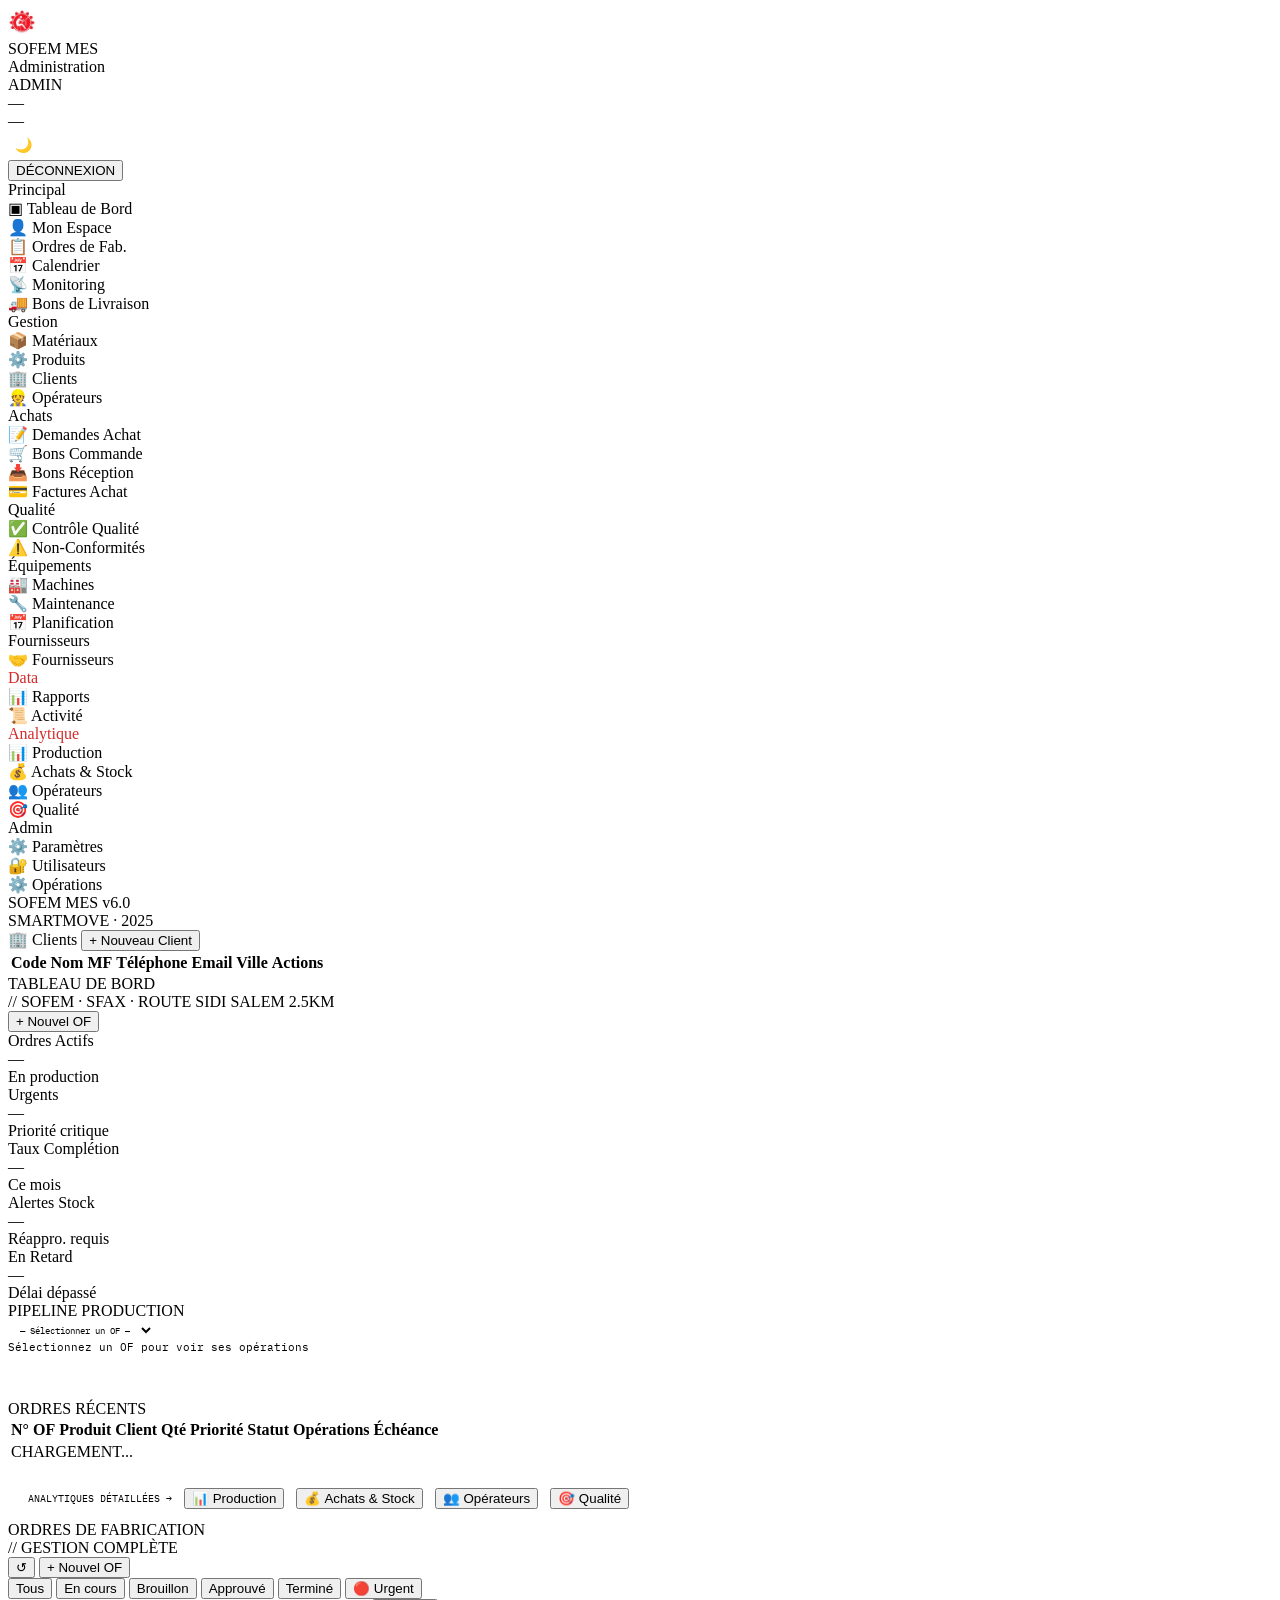
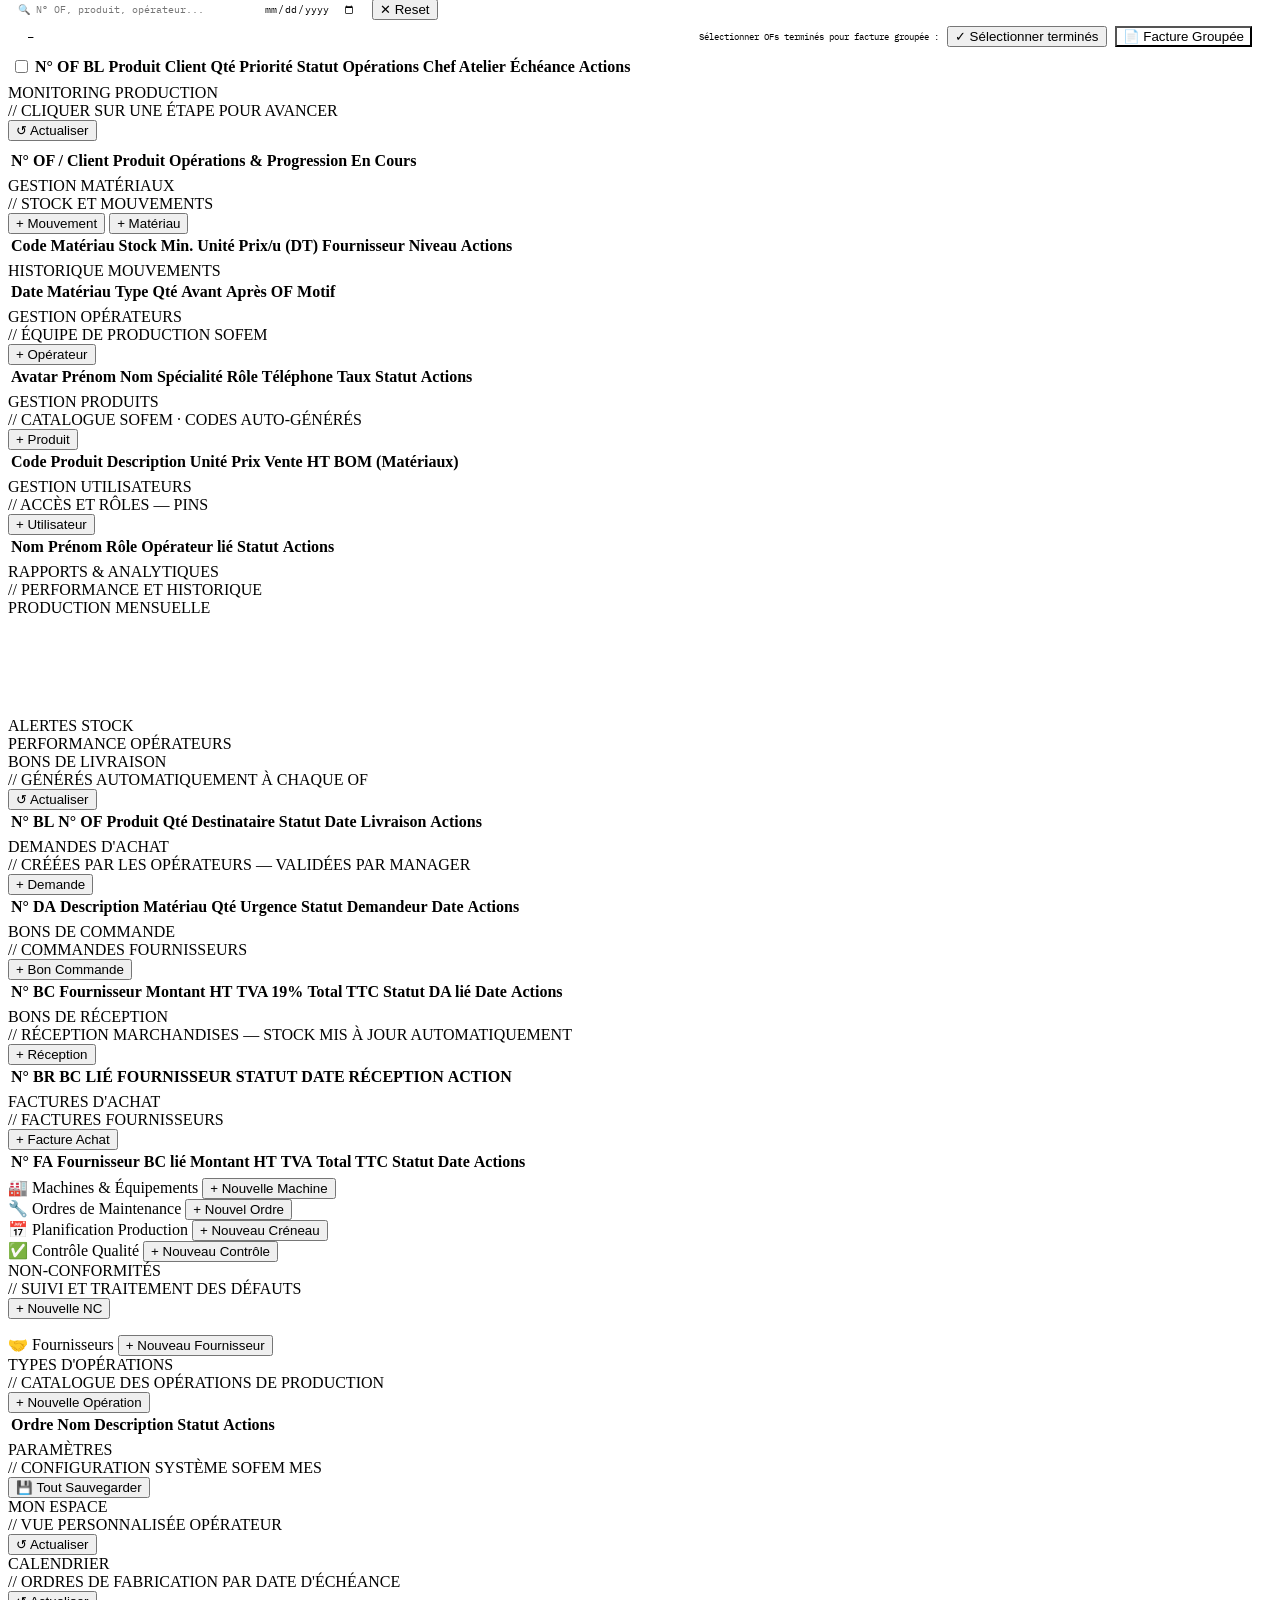
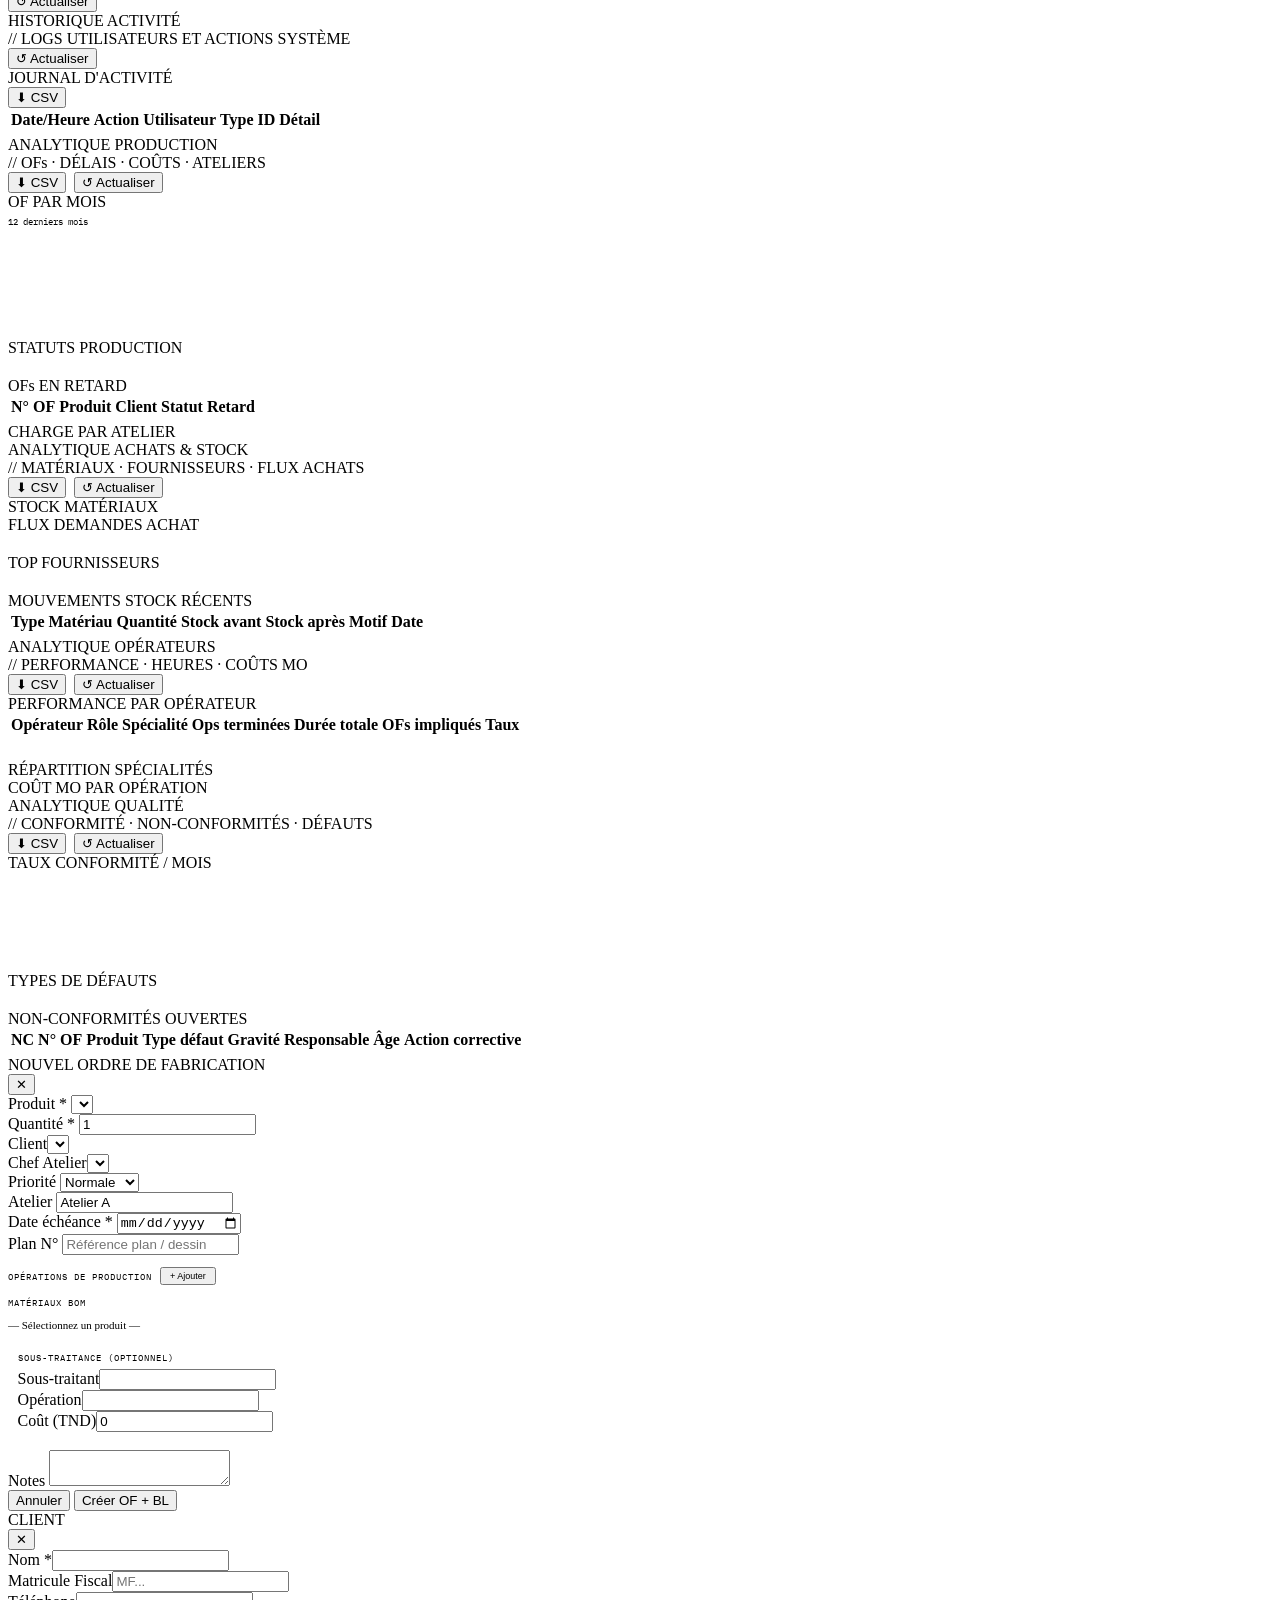
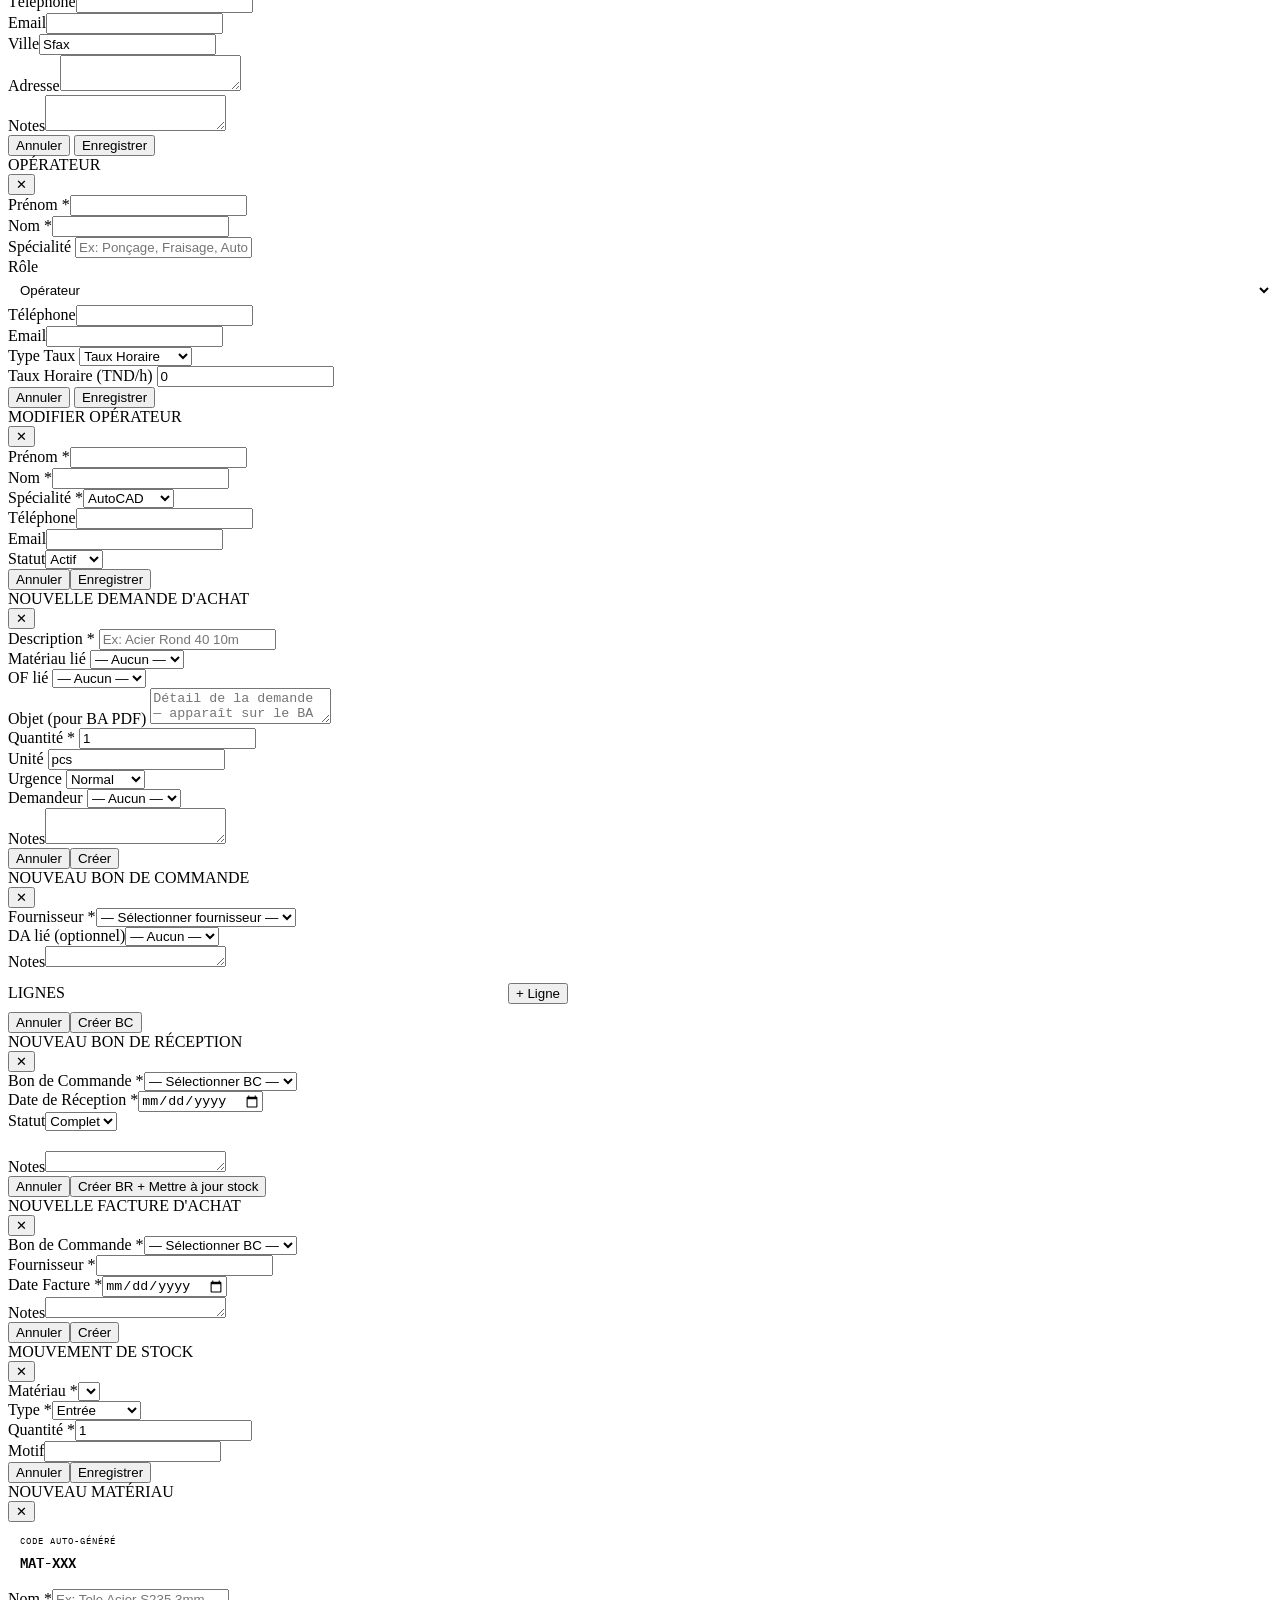
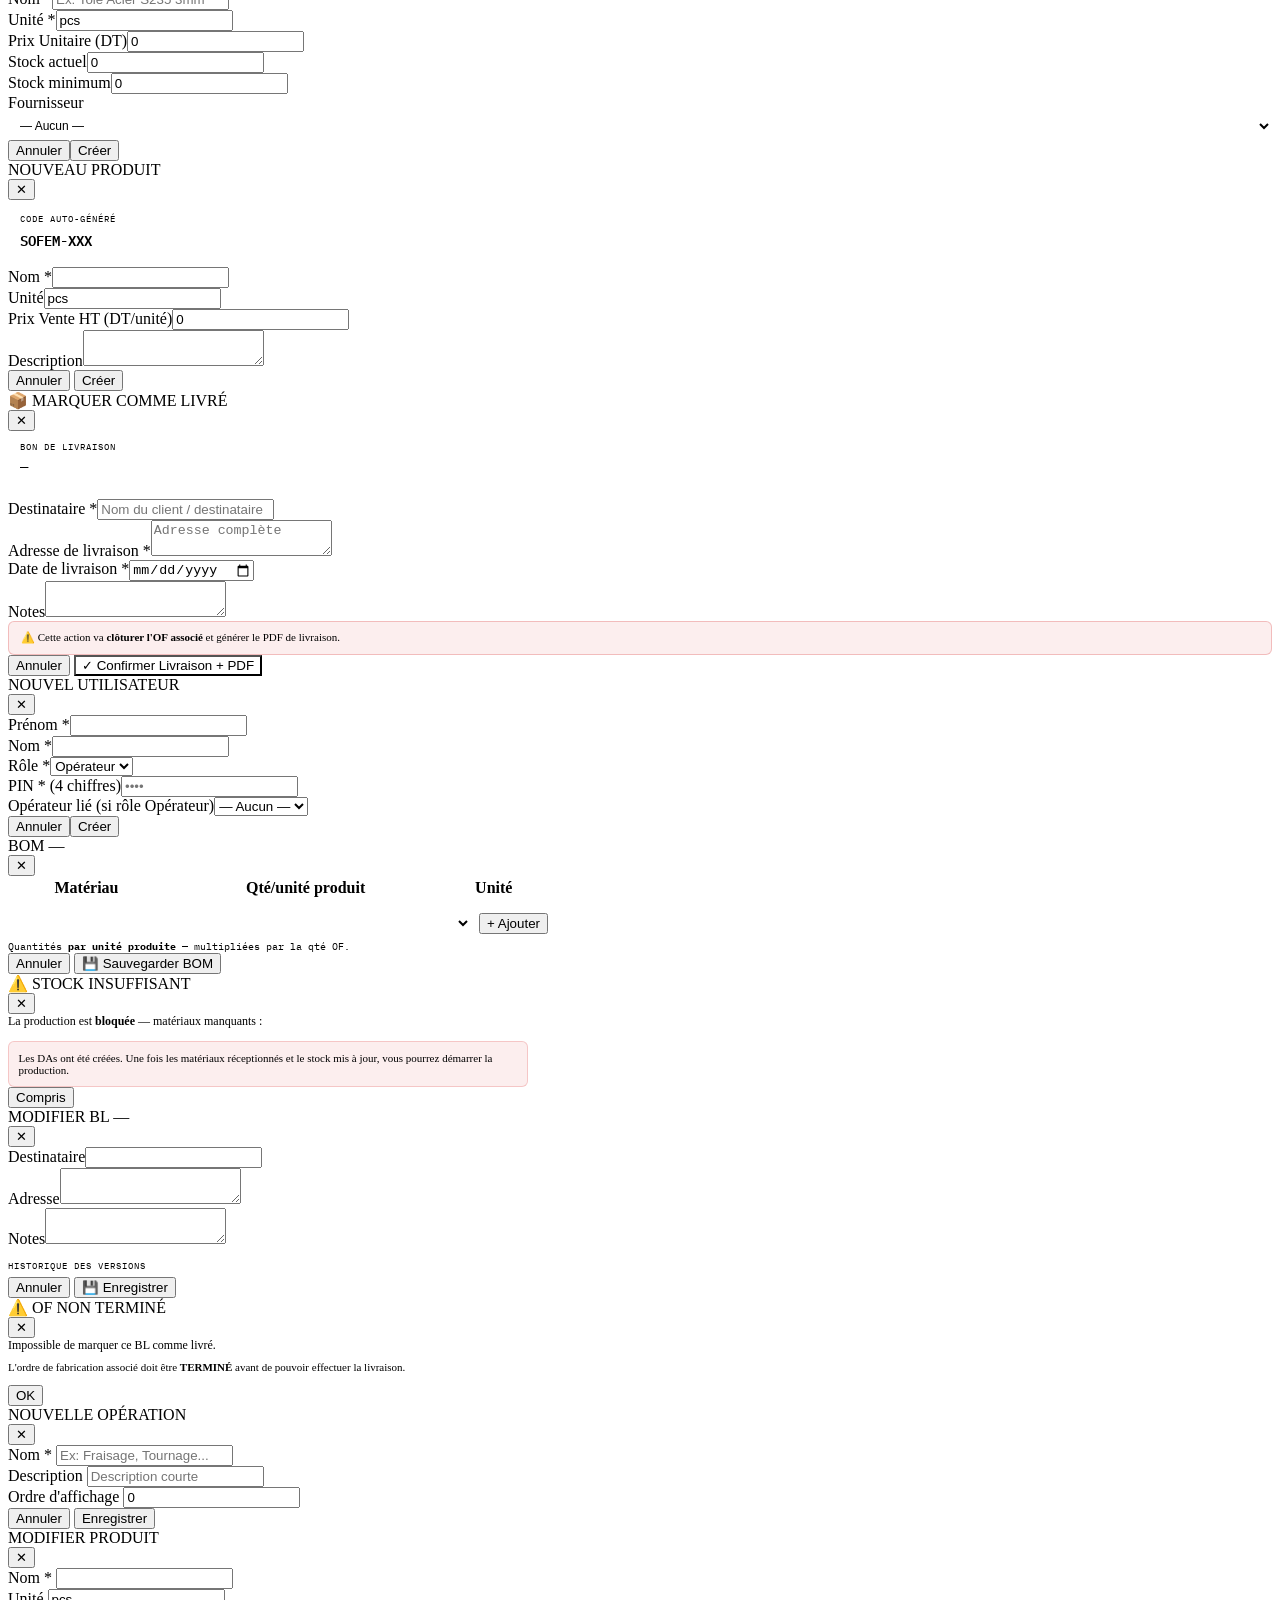
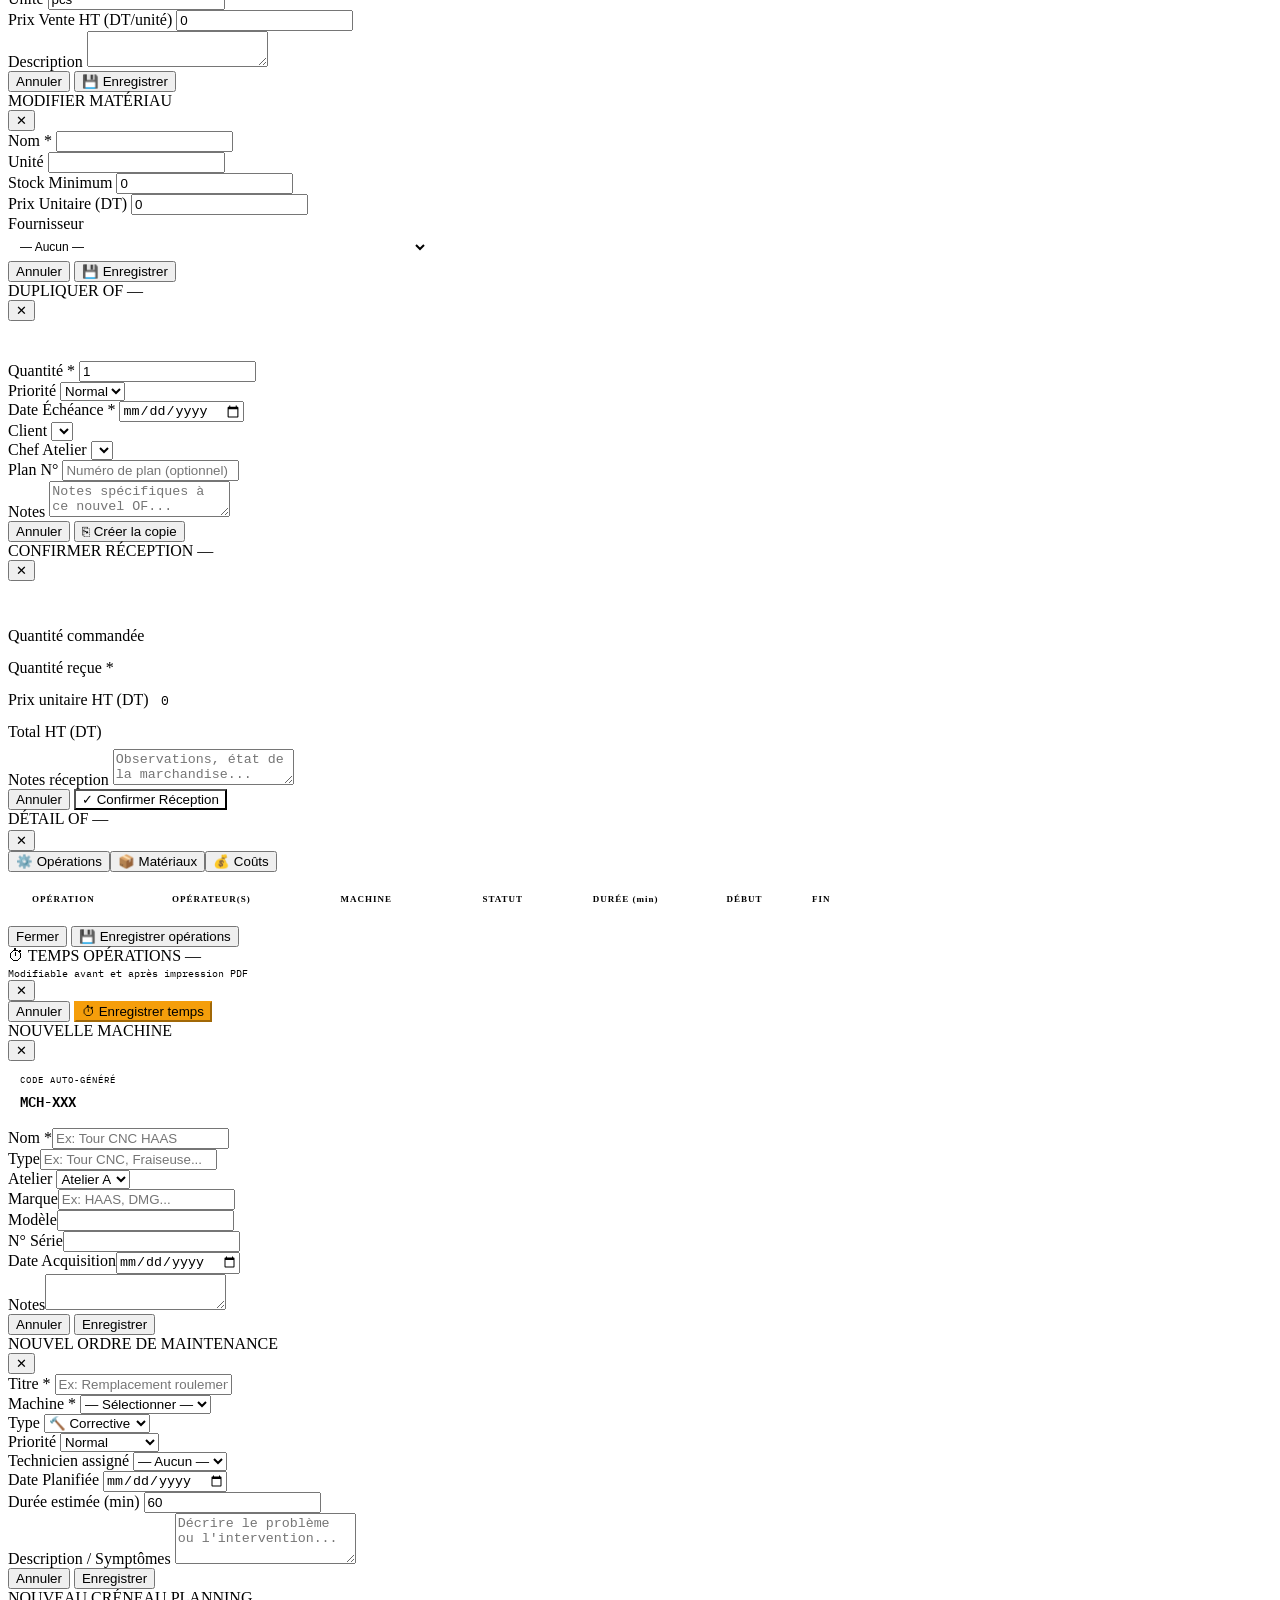
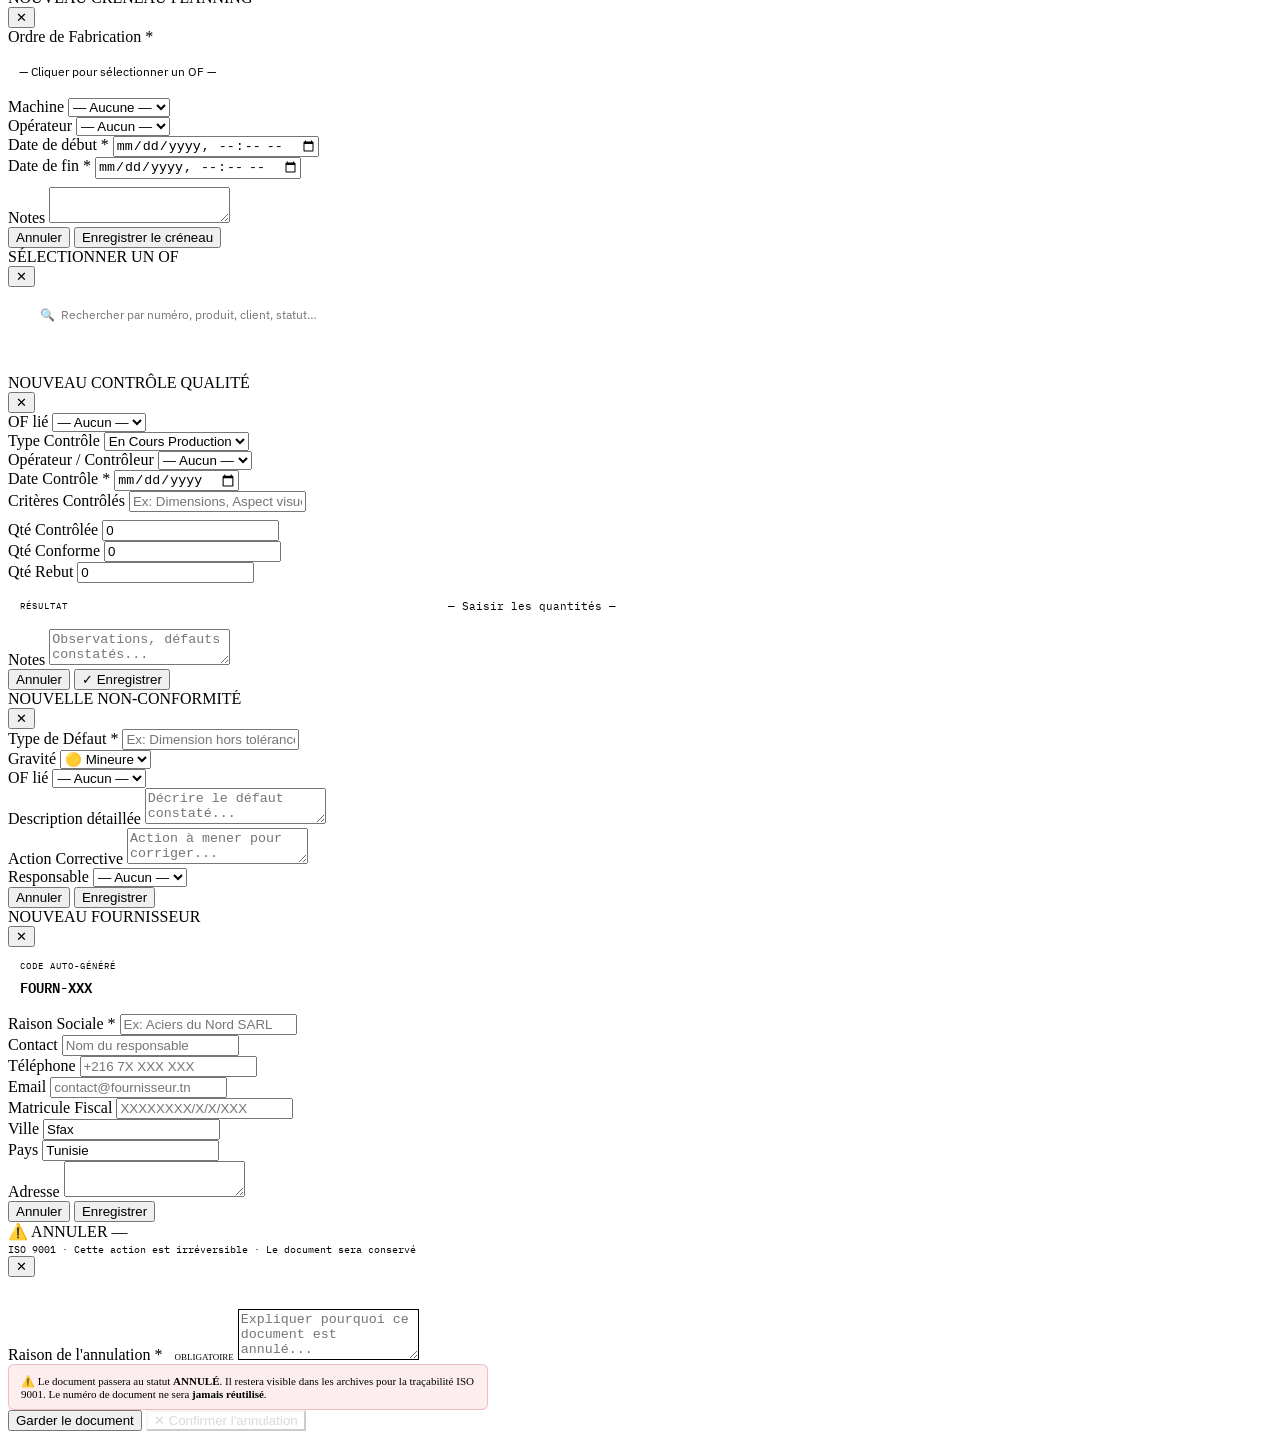
==== commit e47f33db: "final commit 1" ====
--- a/frontend/admin/index.html
+++ b/frontend/admin/index.html
@@ -1663,7 +1663,73 @@
     </div>
   </div>
 </div>
- <script src="/admin/js/core.js">
+<!-- GLOBAL CANCEL MODAL -->
+<div class="overlay" id="m-cancel">
+  <div class="modal" style="max-width:480px">
+    <div class="modal-h">
+      <div>
+        <div class="modal-title" style="color:var(--accent)">
+          ⚠️ ANNULER — <span id="cancel-doc-num" style="color:var(--red)"></span>
+        </div>
+        <div style="font-size:10px;color:var(--muted);font-family:'IBM Plex Mono',monospace;margin-top:2px">
+          ISO 9001 · Cette action est irréversible · Le document sera conservé
+        </div>
+      </div>
+      <button class="x" onclick="closeModal('m-cancel')">✕</button>
+    </div>
+    <div class="modal-b">
+      <!-- Hidden fields -->
+      <input type="hidden" id="cancel-id">
+      <input type="hidden" id="cancel-endpoint">
+      <input type="hidden" id="cancel-callback">
+
+      <!-- Document info -->
+      <div id="cancel-doc-info"
+        style="background:var(--bg3);border:1px solid var(--border);
+               border-radius:6px;padding:.75rem;margin-bottom:.5rem;
+               font-size:11px;color:var(--muted)">
+      </div>
+
+      <!-- Reason input — MANDATORY -->
+      <div class="fg">
+        <label>
+          Raison de l'annulation *
+          <span style="color:var(--red);font-size:9px;margin-left:.5rem">OBLIGATOIRE</span>
+        </label>
+        <textarea id="cancel-reason" rows="3"
+          placeholder="Expliquer pourquoi ce document est annulé...
+Ex: Commande client annulée, erreur de saisie, doublon..."
+          style="resize:vertical;border-color:var(--border)"
+          oninput="validateCancelReason()"></textarea>
+        <div id="cancel-reason-error"
+          style="display:none;color:var(--red);font-size:10px;
+                 font-family:'IBM Plex Mono',monospace;margin-top:3px">
+          ⚠ La raison doit contenir au moins 5 caractères
+        </div>
+      </div>
+
+      <!-- Warning -->
+      <div style="background:rgba(212,43,43,0.08);border:1px solid rgba(212,43,43,0.25);
+                  border-radius:6px;padding:.6rem .75rem;font-size:11px;color:var(--muted)">
+        ⚠️ Le document passera au statut
+        <strong style="color:var(--red)">ANNULÉ</strong>.
+        Il restera visible dans les archives pour la traçabilité ISO 9001.
+        Le numéro de document ne sera
+        <strong style="color:var(--text)">jamais réutilisé</strong>.
+      </div>
+    </div>
+    <div class="modal-f">
+      <button class="btn btn-ghost" onclick="closeModal('m-cancel')">
+        Garder le document
+      </button>
+      <button class="btn" id="cancel-confirm-btn"
+        style="background:var(--accent);border-color:var(--accent);opacity:.5;cursor:not-allowed"
+        onclick="confirmCancel()" disabled>
+        ✕ Confirmer l'annulation
+      </button>
+    </div>
+  </div>
+</div>
 
 
 <script src="/admin/js/core.js"></script>
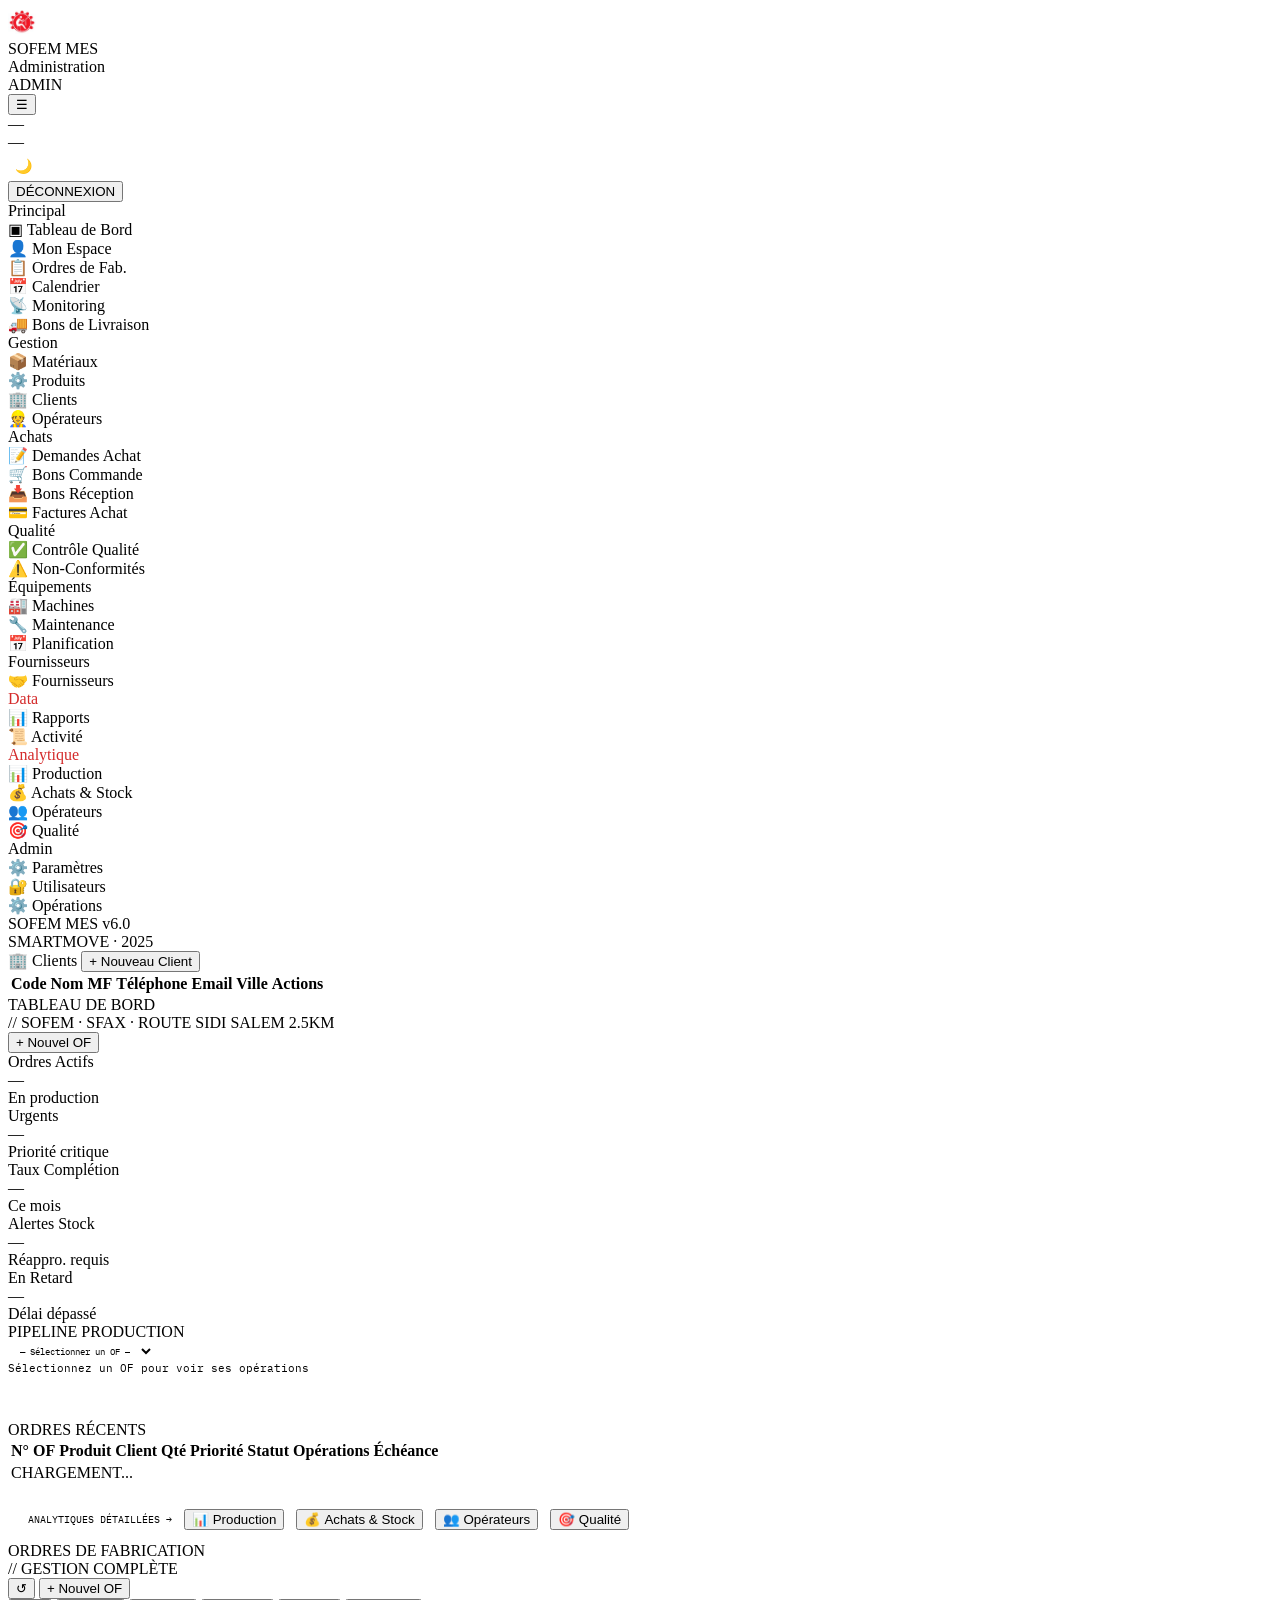
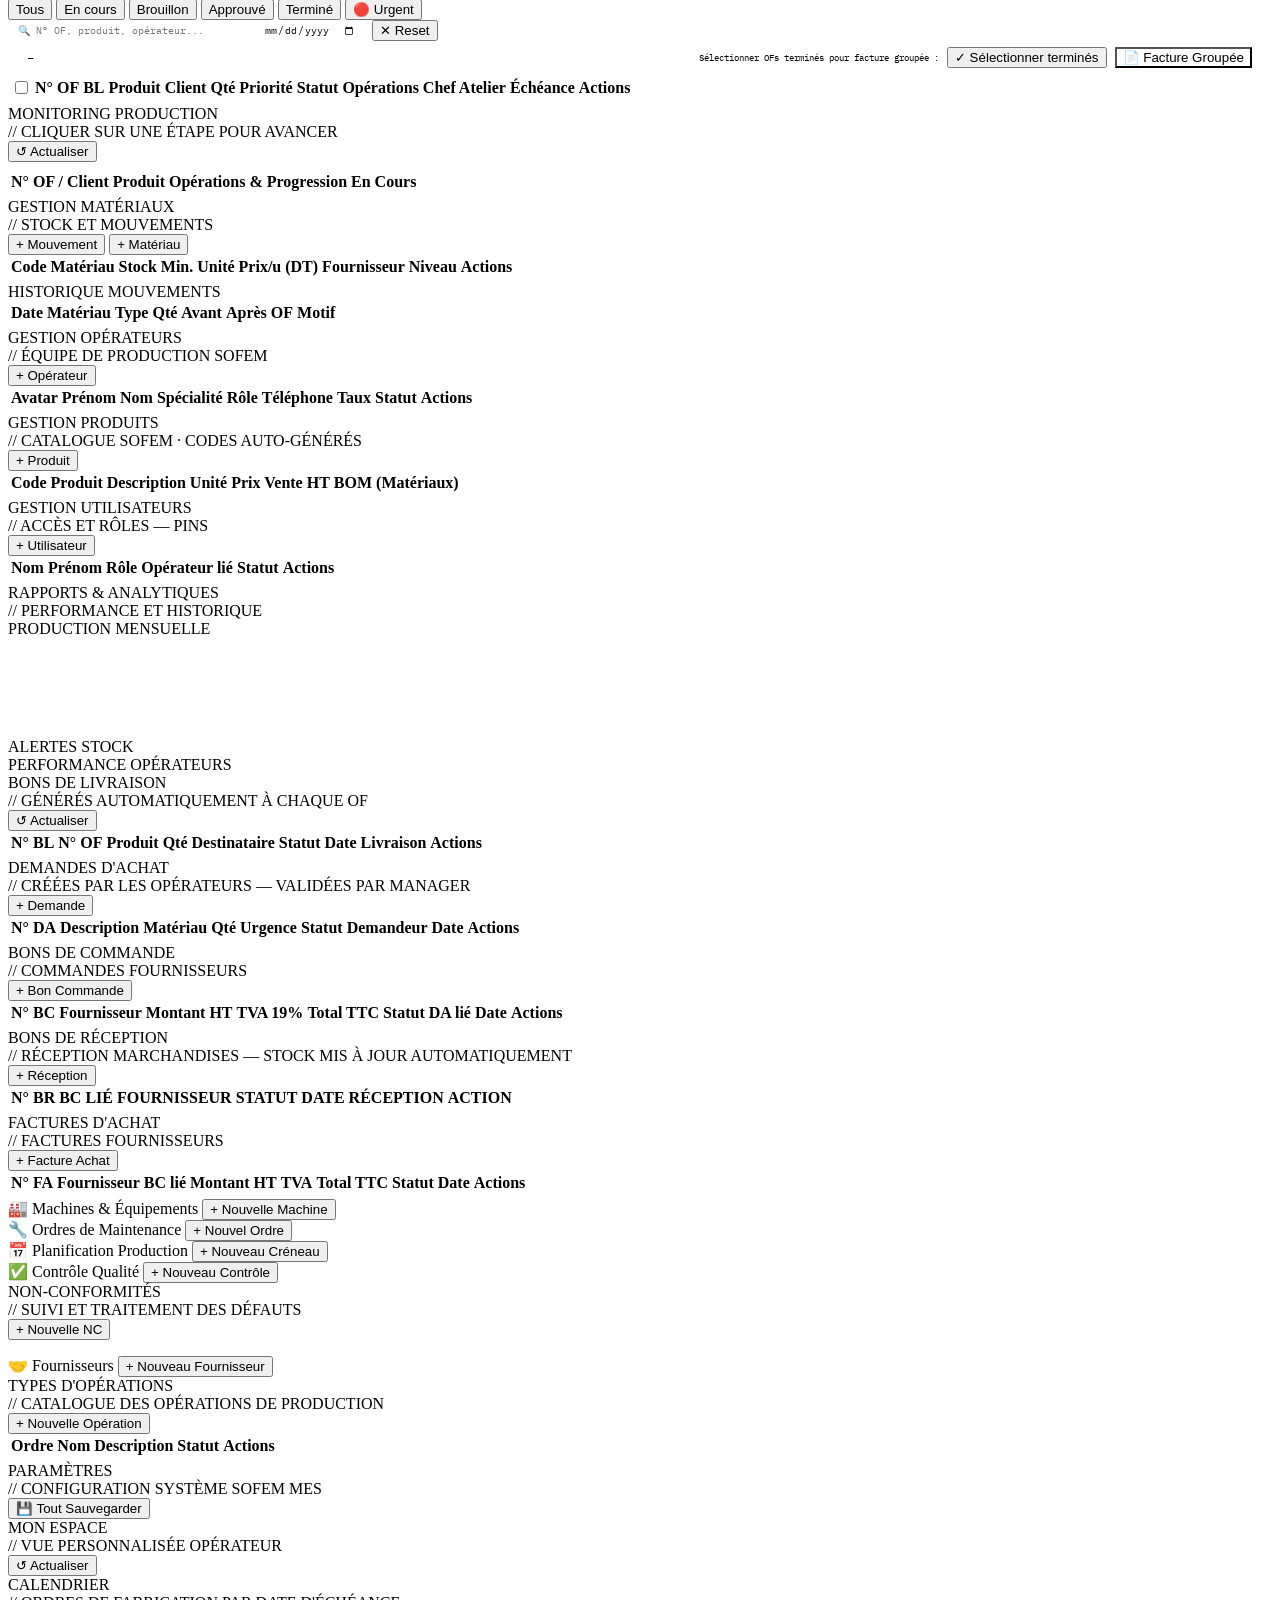
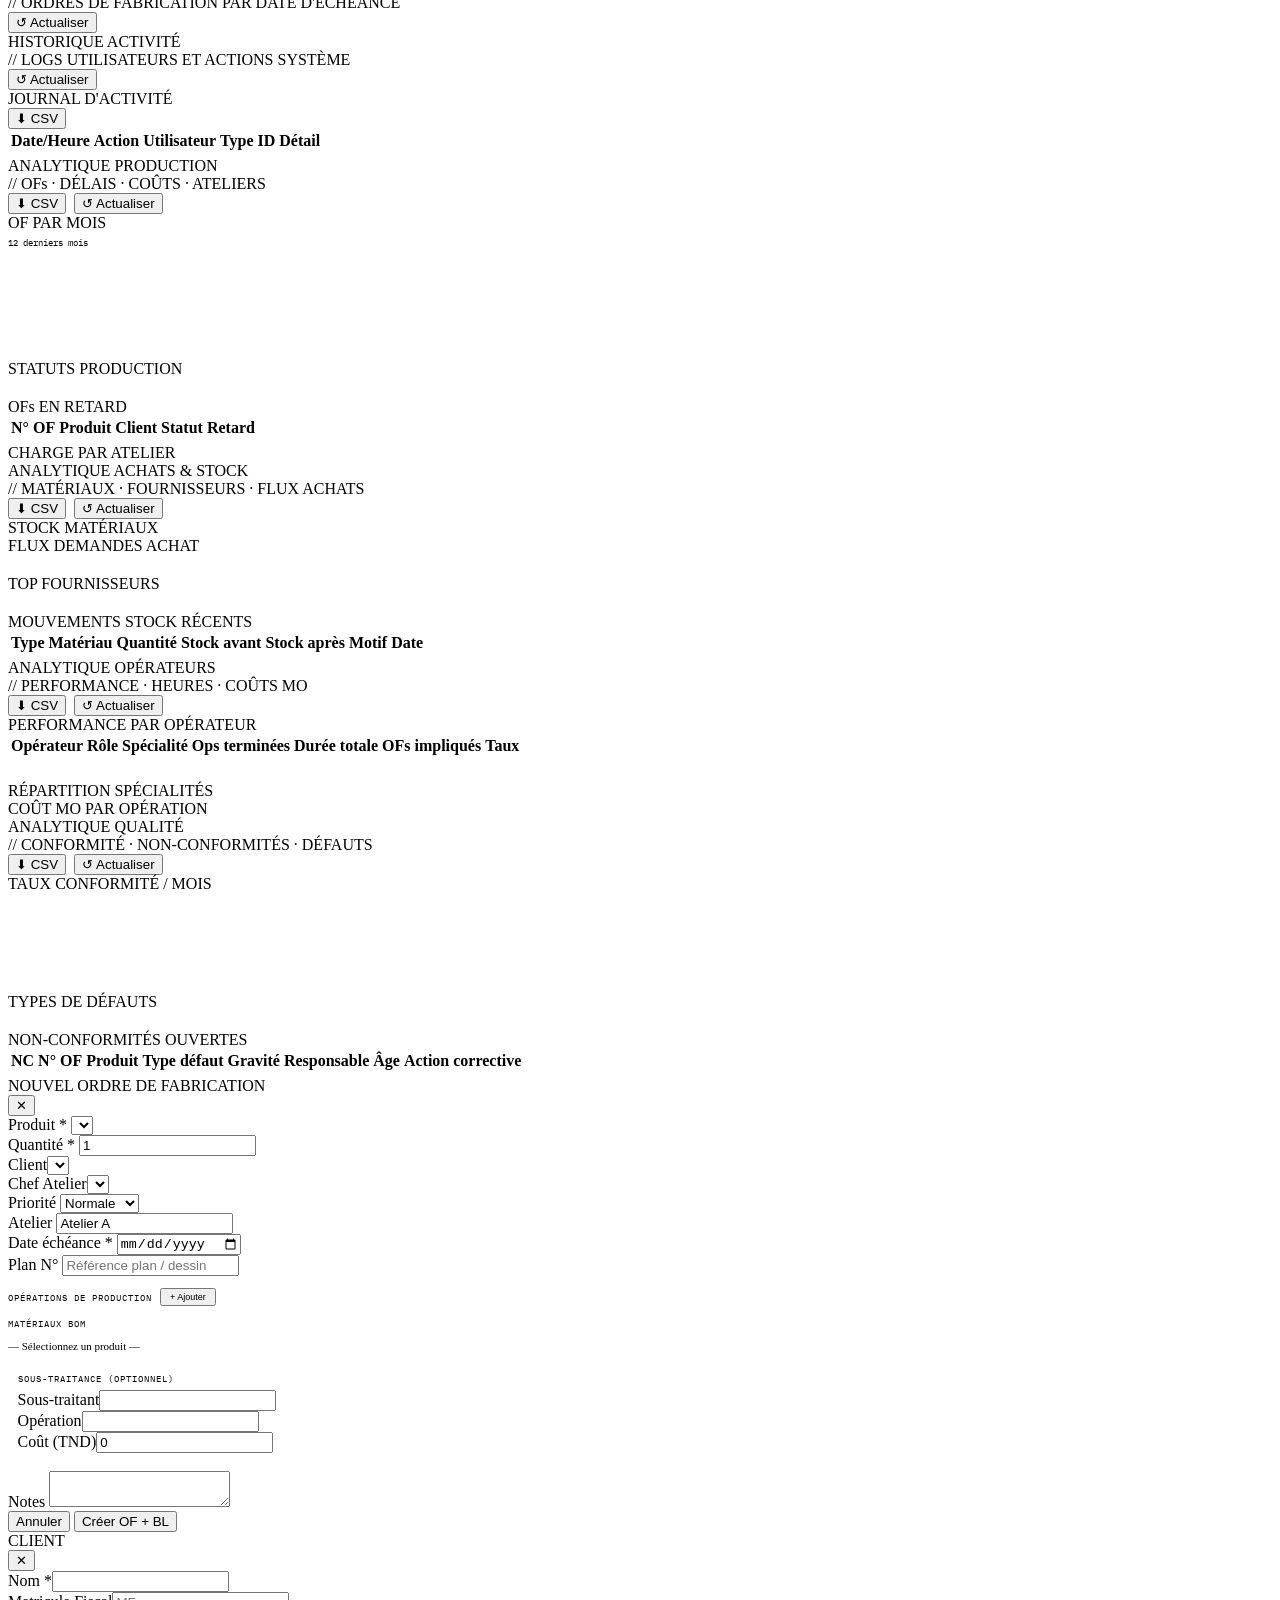
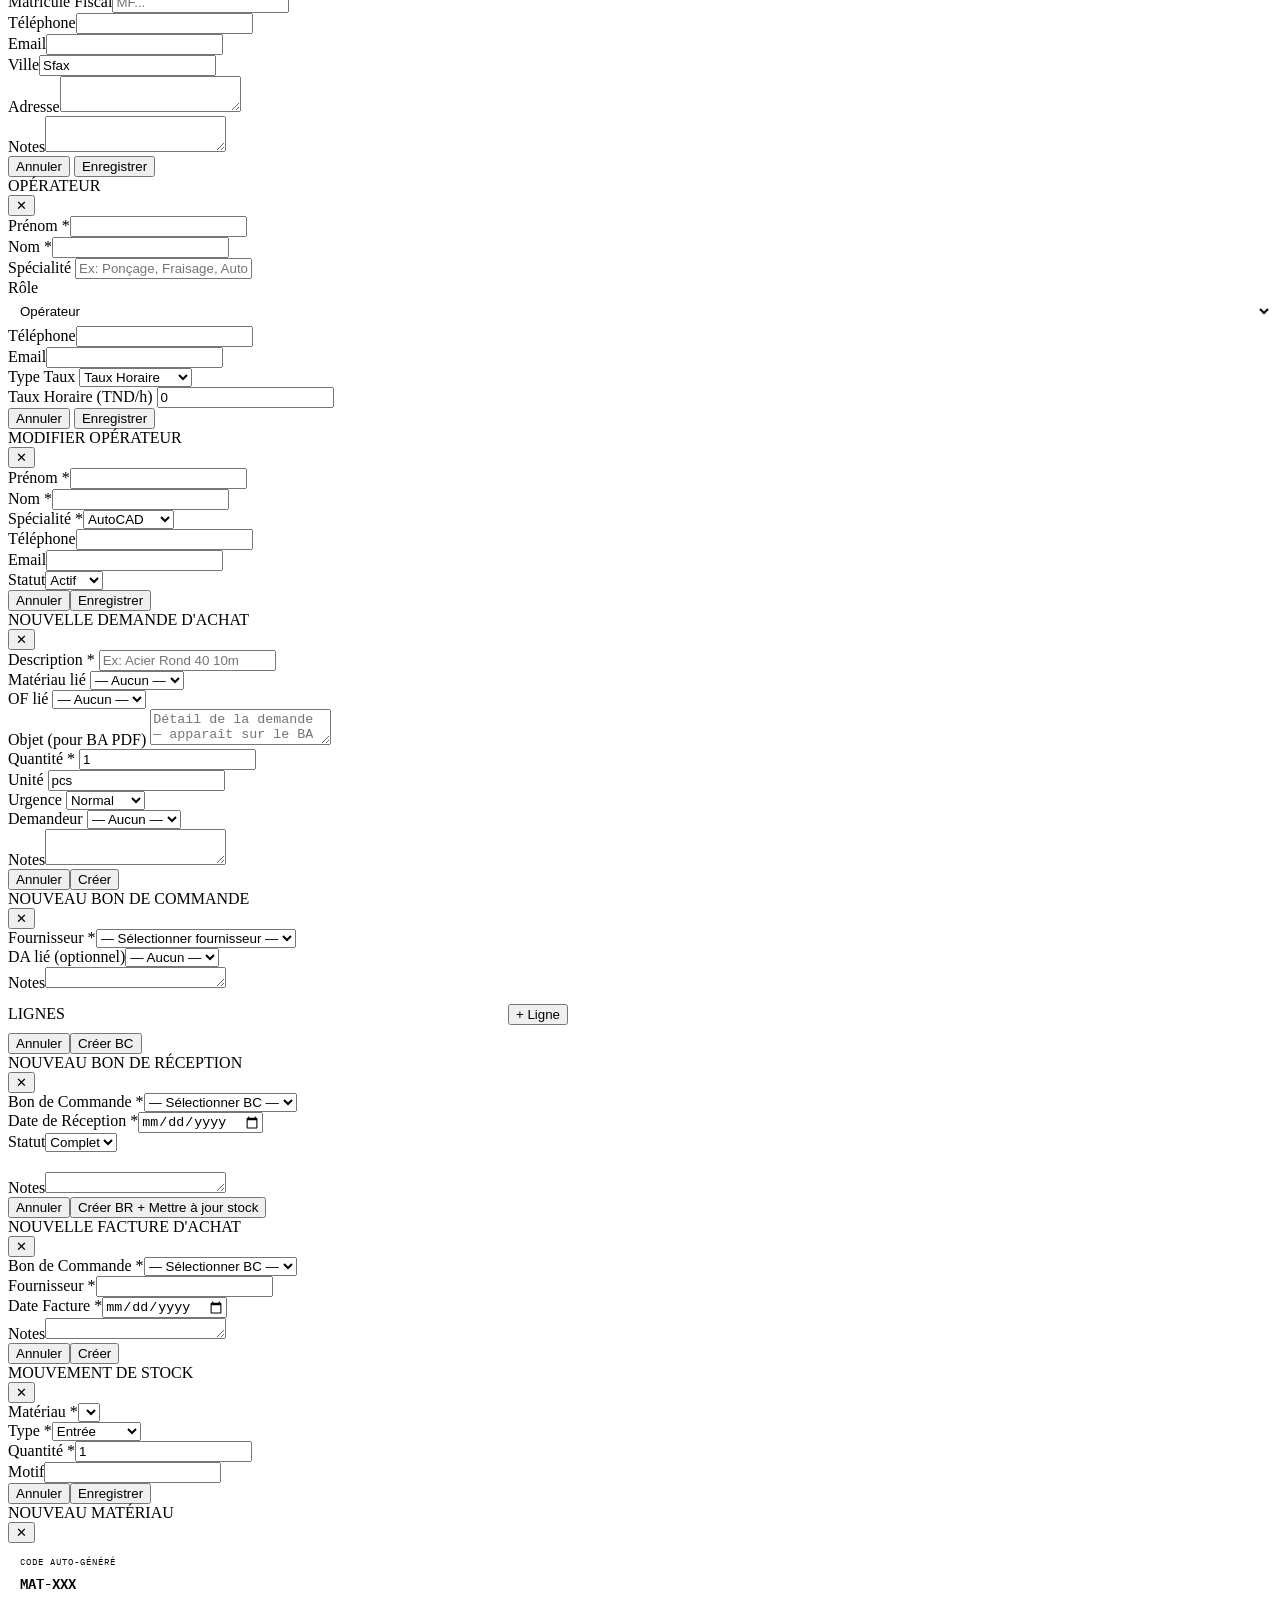
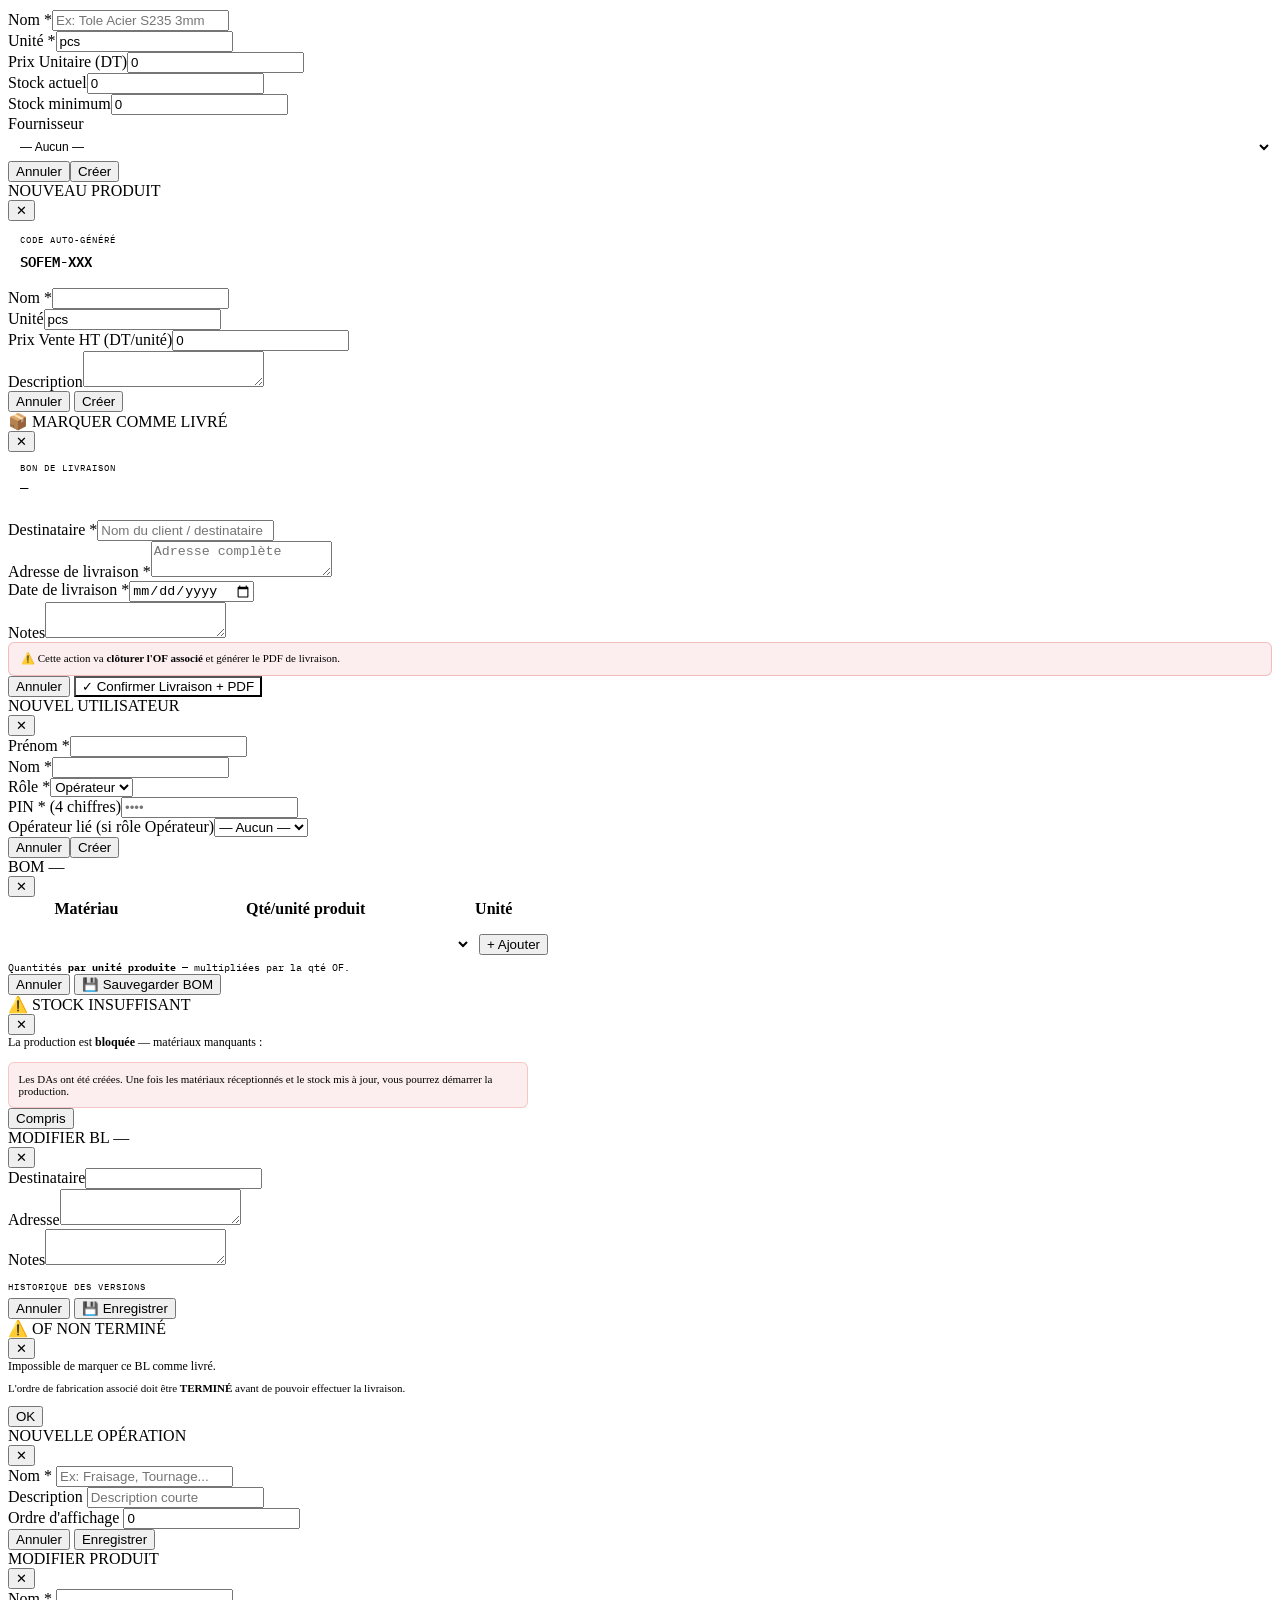
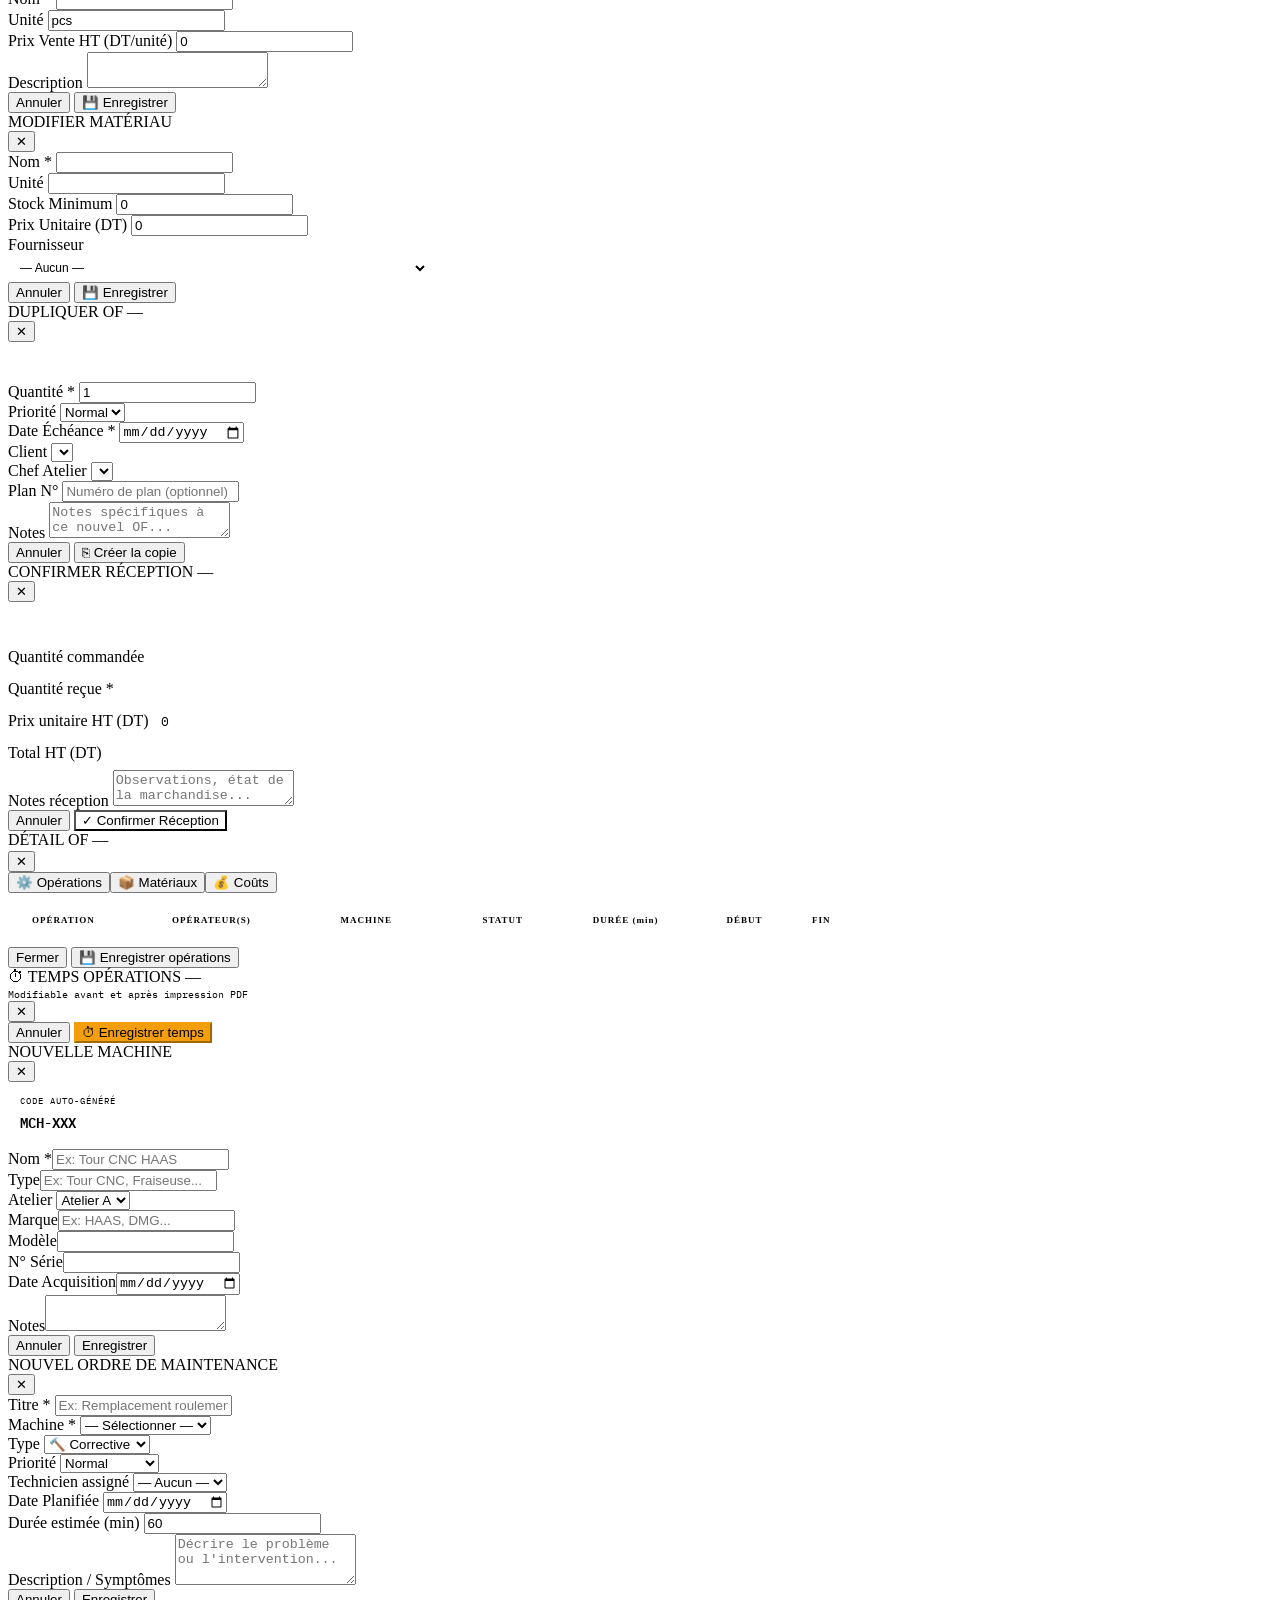
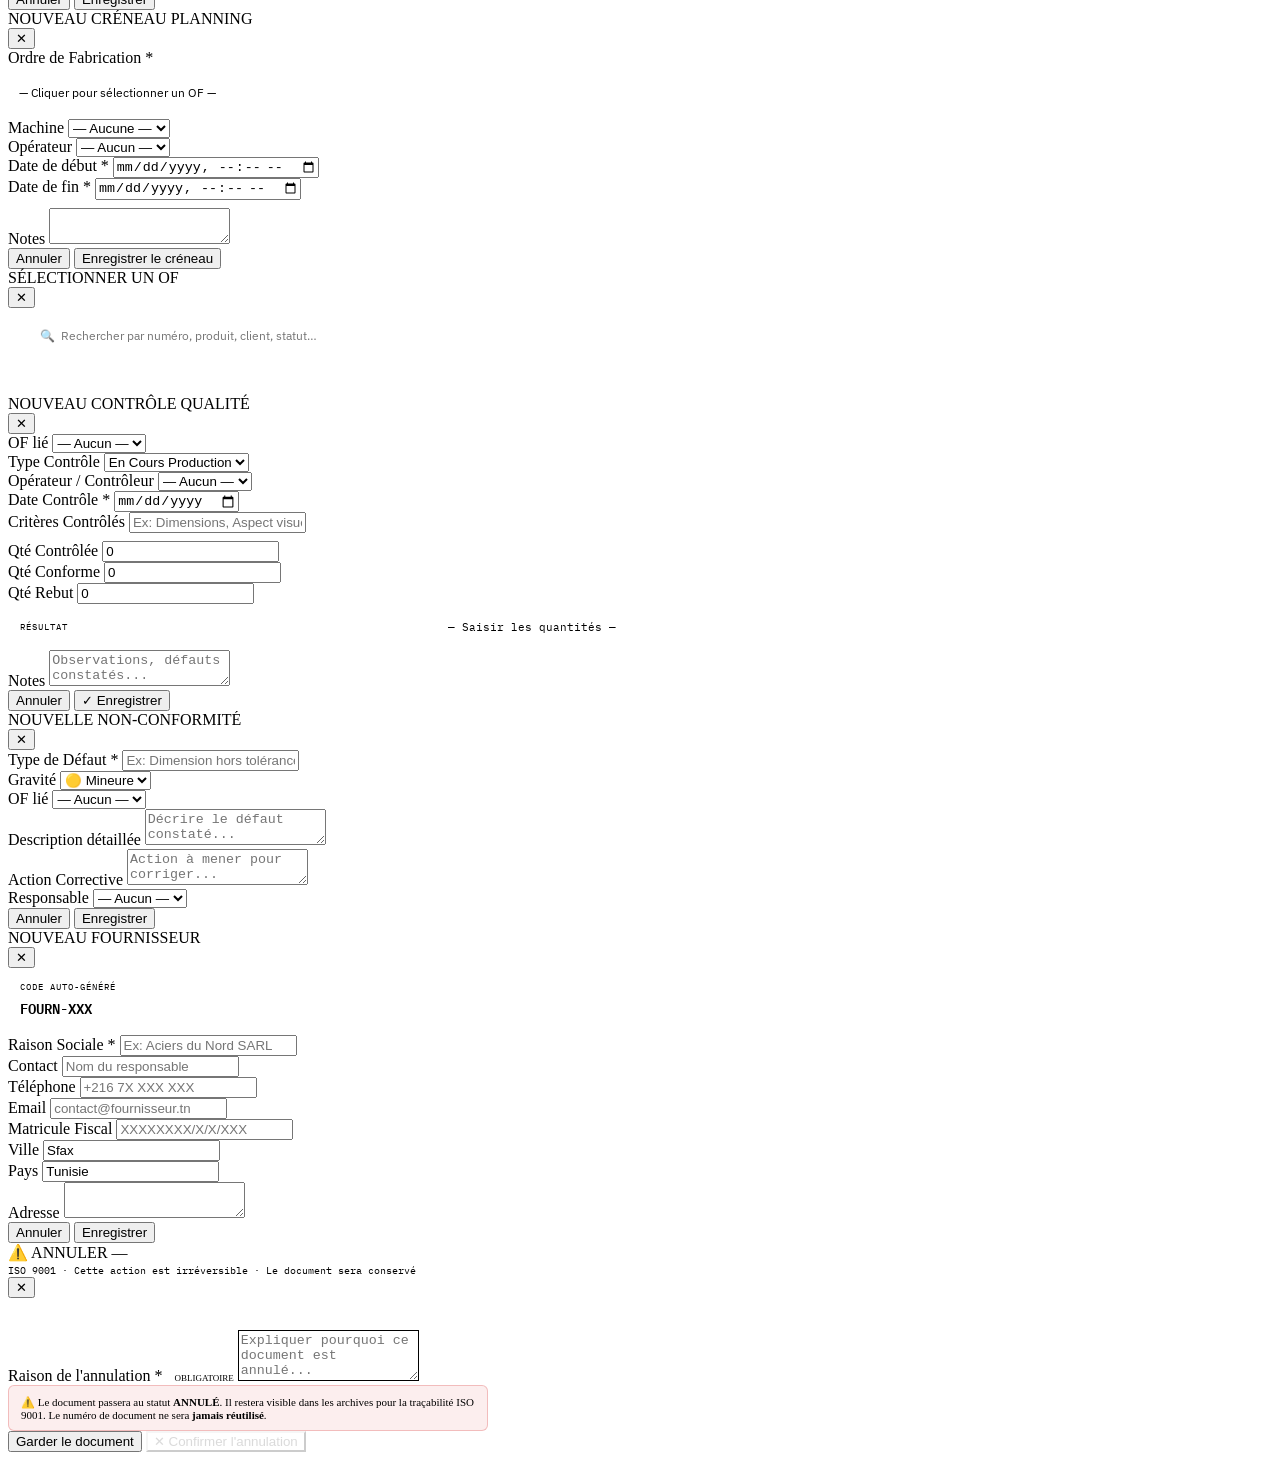
==== commit ba0a11e2: "Topbar button (☰) - Click to toggle sidebar visibility Preference auto-saves in browser storage Work" ====
--- a/frontend/admin/index.html
+++ b/frontend/admin/index.html
@@ -17,6 +17,7 @@
     <span class="role-badge" id="role-badge">ADMIN</span>
   </div>
   <div class="topbar-r">
+    <button class="sidebar-toggle" id="sidebar-toggle" onclick="toggleSidebar()" title="Afficher/Masquer menu">☰</button>
     <div class="user-info" id="user-info">—</div>
     <div class="clock" id="clock">—</div>
     <button onclick="quickThemeToggle()" title="Changer thème"
@@ -1742,6 +1743,7 @@
 <script src="/admin/js/clients.js"></script>
 <script src="/admin/js/bl.js"></script>
 <script src="/admin/js/achats.js"></script>
+<script src="/admin/js/dossier.js"></script>
 <script src="/admin/js/qualite.js"></script>
 <script src="/admin/js/nc.js"></script>
 <script src="/admin/js/machines.js"></script>
@@ -1772,7 +1774,6 @@
   da:                      loadDA,
   bc:                      loadBC,
   br:                      loadBR,
-  fa:                      loadFA,
   qualite:                 loadQualite,
   nc:                      loadNC,
   machines:                loadMachines,
